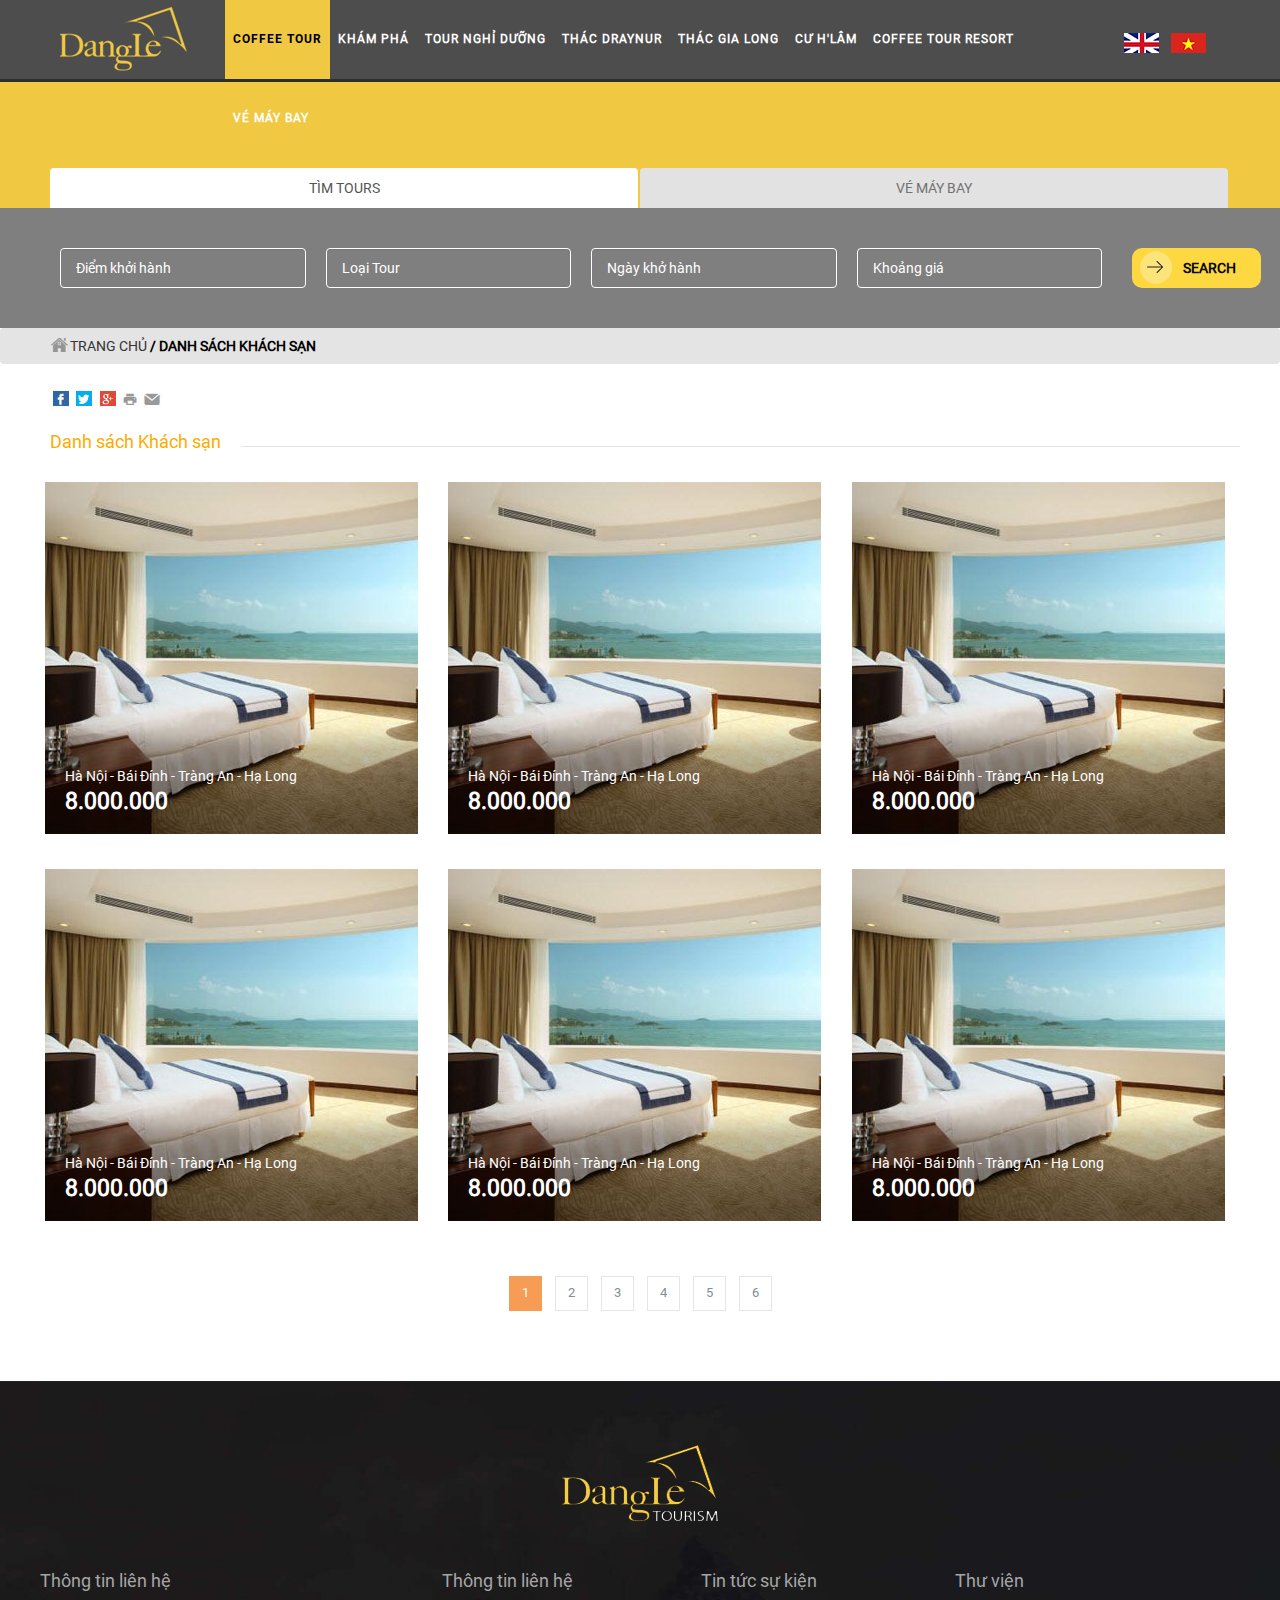
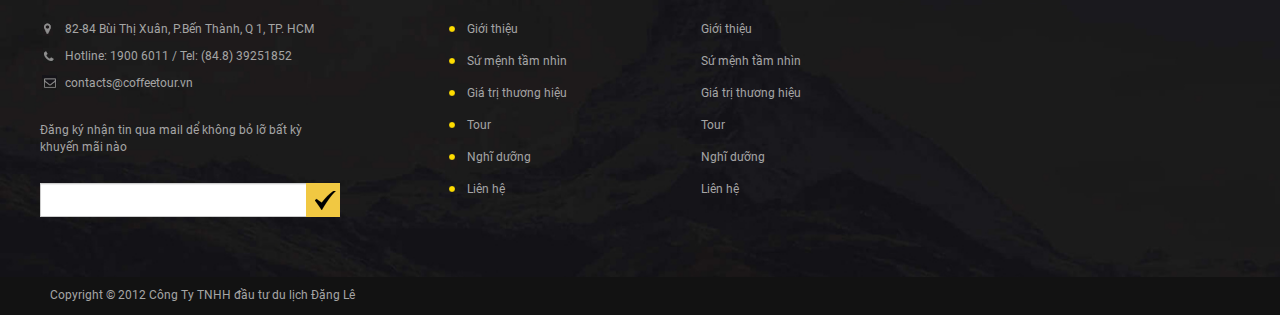
==== danhmuckhach.html @ 17fc54ce "html" ====
<!doctype html>
<html class="no-js">
<head>
  <!-- META TAGS -->
  <meta charset="utf-8">
<!--[if IE]>
<meta http-equiv="X-UA-Compatible" content="IE=edge,chrome=1">
<![endif]-->
<meta name="viewport" content="width=device-width, initial-scale=1, maximum-scale=1" />
<!-- PAGE TITLE -->
<title>Danh sách KHÁCH SẠN</title>

<!-- CSS -->
<link href="css/boostrap.css" rel="stylesheet" type="text/css" media="all" />
<link href="css/jquery-ui.css" rel="stylesheet" type="text/css" media="all" />
<link href="css/style.css" rel="stylesheet" type="text/css" media="all" />
<link href="css/responsive.css" rel="stylesheet" type="text/css" media="all" /> 

<!-- JS lib -->
<script src="js/jquery-1.12.4.js"></script>
<script src="js/jquery-ui.js"></script>
<script src="js/html5shiv.js"></script>
<script src="js/bootstrap.min.js"></script>
<script src="js/modernizr.min.js"></script>

<script src="js/custom.js"></script>
</head>
<body class="danhmuckhach">
  <div class="wrapper">

    <header id="header">
      <nav id='menu' class="container">
        <div class="logo col-sm-2"><a href="index.html"><img src="img/logo.png"> </a></div>
        <div id="open-menu" class="button"></div>
        <ul class="col-sm-9 list-menu">
          <li class='active'><a href='#'>Coffee Tour</a></li>
          <li><a href='#'>khám phá</a></li>
          <li><a href='#'>Tour Nghỉ dưỡng</a></li>
          <li><a href='#'>Thác DrayNur</a></li>
          <li><a href='#'>Thác Gia Long</a></li>
          <li><a href='#'>Cư H'Lâm</a></li>
          <li><a href='#'>Coffee tour resort</a></li>
          <li><a href='#'>Vé Máy bay</a></li>
        </ul>
        <div class="language col-sm-1">
          <a class="en" href='#'>en</a>
          <a class="vi" href='#'>vi</a>
        </div>
      </nav>
    </header>

    <div id="main" role="main">

      <div class="top-content">
        <div class="header">
          <div class="container">
            <ul class="nav nav-tabs">
              <li class="active"><a data-toggle="tab" href="#home">Tìm Tours</a></li>
              <li><a data-toggle="tab" href="#menu1">Vé máy bay</a></li>
            </ul>
          </div>
        </div>
        <div class="content">
          <div class="container">
            <div class="tab-content">
              <div id="home" class="tab-pane fade in active">
                <form action="" class="clearfix">
                  <div class="row1">
                    <div class="item">
                      <select class="form-control" id="diemkhoihanh">
                        <option>Điểm khởi hành</option>
                        <option value="1">1</option>
                      </select>
                    </div>
                    <div class="item">
                      <select class="form-control" id="loaitour">
                        <option>Loại Tour</option>
                        <option value="1">1</option>
                      </select>
                    </div>
                    <div class="item">
                      <select class="form-control" id="ngaykhoihanh">
                        <option>Ngày khở hành</option>
                        option
                        <option value="1">1</option>
                      </select>
                    </div>
                    <div class="item">
                      <select class="form-control" id="khoanggia">
                        <option>Khoảng giá</option>
                        <option value="1">1</option>
                      </select>
                    </div>
                  </div>
                  <div class="row2">
                    <button type="submit" class="btn btn-default btn-submit btn-yellow">SEARCH</button>
                  </div>
                  <div class="clear"></div>
                </form>
              </div>
              <div id="menu1" class="tab-pane fade">
                <form action="" class="clearfix">
                  <div class="row1">
                    <div class="item">
                      <select class="form-control" id="diemkhoihanh">
                        <option>Điểm khởi hành</option>
                        <option value="1">1</option>
                      </select>
                    </div>
                    <div class="item">
                      <select class="form-control" id="loaitour">
                        <option>Loại Tour</option>
                        <option value="1">1</option>
                      </select>
                    </div>
                    <div class="item">
                      <select class="form-control" id="ngaykhoihanh">
                        <option>Ngày khở hành</option>
                        option
                        <option value="1">1</option>
                      </select>
                    </div>
                    <div class="item">
                      <select class="form-control" id="khoanggia">
                        <option>Khoảng giá</option>
                        <option value="1">1</option>
                      </select>
                    </div>
                  </div>
                  <div class="row2">
                    <button type="submit" class="btn btn-default btn-submit btn-yellow">SEARCH</button>
                  </div>
                  <div class="clear"></div>
                </form>
              </div>
            </div>
          </div>
        </div>

      </div><!-- top-content -->    


      <div class="breadcrumb">
        <div class="container">
          <span class="home"><a href="#">Trang chủ</a></span>
          <span> / </span>
          <span>Danh sách KHÁCH SẠN</span>
        </div>
      </div><!-- breadcrumb -->

      <div class="main_content">
        <div class="container">
          <div class="social">
            <a href="#">fb</a>
            <a href="#">tw</a>
            <a href="#">g+</a>
            <a href="#">print</a>
            <a href="#">email</a>
          </div>
          <div class="header">
            <h1>Danh sách Khách sạn<span class="br"></span></h1>
          </div>
          <div class="content">
            <div class="row">
            <div class="item col-md-4 col-sm-6">
              <img src="img/h2.jpg" alt="">
              <div class="info-hotel">
                <div class="title">Hà Nội - Bái Đính - Tràng An - Hạ Long </div>
                  <div class="new-price"><strong>8.000.000</strong></div>
              </div>
            </div>
            <div class="item col-md-4 col-sm-6">
              <img src="img/h2.jpg" alt="">
              <div class="info-hotel">
                <div class="title">Hà Nội - Bái Đính - Tràng An - Hạ Long </div>
                  <div class="new-price"><strong>8.000.000</strong></div>
              </div>
            </div>
            <div class="item col-md-4 col-sm-6">
              <img src="img/h2.jpg" alt="">
              <div class="info-hotel">
                <div class="title">Hà Nội - Bái Đính - Tràng An - Hạ Long </div>
                  <div class="new-price"><strong>8.000.000</strong></div>
              </div>
            </div>
            <div class="item col-md-4 col-sm-6">
              <img src="img/h2.jpg" alt="">
              <div class="info-hotel">
                <div class="title">Hà Nội - Bái Đính - Tràng An - Hạ Long </div>
                  <div class="new-price"><strong>8.000.000</strong></div>
              </div>
            </div>
            <div class="item col-md-4 col-sm-6">
              <img src="img/h2.jpg" alt="">
              <div class="info-hotel">
                <div class="title">Hà Nội - Bái Đính - Tràng An - Hạ Long </div>
                  <div class="new-price"><strong>8.000.000</strong></div>
              </div>
            </div>
            <div class="item col-md-4 col-sm-6">
              <img src="img/h2.jpg" alt="">
              <div class="info-hotel">
                <div class="title">Hà Nội - Bái Đính - Tràng An - Hạ Long </div>
                  <div class="new-price"><strong>8.000.000</strong></div>
              </div>
            </div>
            </div>
          </div>

          <div class="footer pager">
            <span class="page-numbers current">1</span>
            <a href="#" title=""> <span class="page-numbers">2</span> </a>
            <a href="#" title=""> <span class="page-numbers">3</span> </a>
            <a href="#" title=""> <span class="page-numbers">4</span> </a>
            <a href="#" title=""> <span class="page-numbers">5</span> </a>
            <a href="#" title=""> <span class="page-numbers">6</span> </a>
          </div>

        </div>

      </div><!-- main_content -->

    </div><!-- main -->

    <footer>
      <div class="footer-content">
        <div class="container">
          <div class="row">
            <div class="col-xs-12 text-center logo-bottom">
              <a href="index.html"><img src="img/logo_bottom.png"> </a>
            </div>
            <div class="col-xs-12 col-sm-12 col-md-12 content-f">
              <div class="row">
                <div class="col-sm-6 col-md-4">
                  <div class="info">
                    <h4>Thông tin liên hệ</h4>
                    <div class="content">
                      <p class="address">82-84 Bùi Thị Xuân, P.Bến Thành, Q 1, TP. HCM</p>
                      <p class="hotline">Hotline: 1900 6011 / Tel: (84.8) 39251852</p>
                      <p class="email">contacts@coffeetour.vn</p>

                    </div>
                  </div>
                  <div class="subscribe">
                    <p>Đăng ký nhận tin qua mail dể không bỏ lỡ bất kỳ <br>khuyến mãi nào</p><br>
                    <form action="" method="get" accept-charset="utf-8">
                      <input id="contact-email" type="email" name="email" class="form-control">
                      <button type="submit" class="btn btn-primary"><span></span></button>
                    </form>
                  </div>
                </div>
                <div class="col-sm-6 col-md-5 menu-footer">
                  <div class="row">
                    <div class="col-xs-6">
                      <h4>Thông tin liên hệ</h4>
                      <ul class="menu-1">
                        <li><a href="#">Giới thiệu</a></li>
                        <li><a href="#">Sứ mệnh tầm nhìn</a></li>
                        <li><a href="#">Giá trị thương hiệu</a></li>
                        <li><a href="#">Tour</a></li>
                        <li><a href="#">Nghĩ dưỡng</a></li>
                        <li><a href="#">Liên hệ</a></li>
                      </ul>
                    </div>
                    <div class="col-xs-6">
                      <h4>Tin tức sự kiện</h4>
                      <ul class="menu-2">
                        <li><a href="#">Giới thiệu</a></li>
                        <li><a href="#">Sứ mệnh tầm nhìn</a></li>
                        <li><a href="#">Giá trị thương hiệu</a></li>
                        <li><a href="#">Tour</a></li>
                        <li><a href="#">Nghĩ dưỡng</a></li>
                        <li><a href="#">Liên hệ</a></li>
                      </ul>
                    </div>
                  </div>
                </div>
                <div class="col-sm-6 col-md-3 lib">
                  <h4>Thư viện</h4>
                </div>

              </div>
            </div>
          </div>
        </div>
      </div><!-- footer-content -->

      <div class="copyright">
        <div class="container">Copyright © 2012 Công Ty TNHH đầu tư du lịch Đặng Lê</div>
      </div>

    </footer>
    <a href="#" title="Scroll to Top" class="scrolltop">Scroll To Top</a>
  </div><!--wrapper-->

</body>
</html>
---- css/boostrap.css ----
/********************************************************************************************************************
BOOTSTRAP v3.0.1 ****************************************************************************************************
********************************************************************************************************************/

/*! normalize.css v2.1.3 | MIT License | git.io/normalize */

article,
aside,
details,
figcaption,
figure,
footer,
header,
hgroup,
main,
nav,
section,
summary {
	display: block;
}

audio,
canvas,
video {
	display: inline-block;
}

audio:not([controls]) {
	display: none;
	height: 0;
}

[hidden],
template {
	display: none;
}

html {
	font-family: sans-serif;
	-webkit-text-size-adjust: 100%;
			-ms-text-size-adjust: 100%;
}

body {
	margin: 0;
}

a {
	background: transparent;
}

a:focus {
	outline: thin dotted;
}

a:active,
a:hover {
	outline: 0;
}

h1 {
	margin: 0.67em 0;
	font-size: 2em;
}

abbr[title] {
	border-bottom: 1px dotted;
}

b,
strong {
	font-weight: bold;
}

dfn {
	font-style: italic;
}

hr {
	height: 0;
	-moz-box-sizing: content-box;
			 box-sizing: content-box;
}

mark {
	color: #000;
	background: #ff0;
}

code,
kbd,
pre,
samp {
	font-family: monospace, serif;
	font-size: 1em;
}

pre {
	white-space: pre-wrap;
}

q {
	quotes: "\201C" "\201D" "\2018" "\2019";
}

small {
	font-size: 80%;
}

sub,
sup {
	position: relative;
	font-size: 75%;
	line-height: 0;
	vertical-align: baseline;
}

sup {
	top: -0.5em;
}

sub {
	bottom: -0.25em;
}

img {
	border: 0;
}

svg:not(:root) {
	overflow: hidden;
}

figure {
	margin: 0;
}

fieldset {
	padding: 0.35em 0.625em 0.75em;
	margin: 0 2px;
	border: 1px solid #c0c0c0;
}

legend {
	padding: 0;
	border: 0;
}

button,
input,
select,
textarea {
	margin: 0;
	font-family: inherit;
	font-size: 100%;
}

button,
input {
	line-height: normal;
}

button,
select {
	text-transform: none;
}

button,
html input[type="button"],
input[type="reset"],
input[type="submit"] {
	cursor: pointer;
	-webkit-appearance: button;
}

button[disabled],
html input[disabled] {
	cursor: default;
}

input[type="checkbox"],
input[type="radio"] {
	padding: 0;
	box-sizing: border-box;
}

input[type="search"] {
	-webkit-box-sizing: content-box;
		 -moz-box-sizing: content-box;
					box-sizing: content-box;
	-webkit-appearance: textfield;
}

input[type="search"]::-webkit-search-cancel-button,
input[type="search"]::-webkit-search-decoration {
	-webkit-appearance: none;
}

button::-moz-focus-inner,
input::-moz-focus-inner {
	padding: 0;
	border: 0;
}

textarea {
	overflow: auto;
	vertical-align: top;
}

table {
	border-collapse: collapse;
	border-spacing: 0;
}

@media print {
	* {
		color: #000 !important;
		text-shadow: none !important;
		background: transparent !important;
		box-shadow: none !important;
	}
	a,
	a:visited {
		text-decoration: underline;
	}
	a[href]:after {
		content: " (" attr(href) ")";
	}
	abbr[title]:after {
		content: " (" attr(title) ")";
	}
	a[href^="javascript:"]:after,
	a[href^="#"]:after {
		content: "";
	}
	pre,
	blockquote {
		border: 1px solid #999;
		page-break-inside: avoid;
	}
	thead {
		display: table-header-group;
	}
	tr,
	img {
		page-break-inside: avoid;
	}
	img {
		max-width: 100% !important;
	}
	@page  {
		margin: 2cm .5cm;
	}
	p,
	h2,
	h3 {
		orphans: 3;
		widows: 3;
	}
	h2,
	h3 {
		page-break-after: avoid;
	}
	select {
		background: #fff !important;
	}
	.navbar {
		display: none;
	}
	.table td,
	.table th {
		background-color: #fff !important;
	}
	.btn > .caret,
	.dropup > .btn > .caret {
		border-top-color: #000 !important;
	}
	.label {
		border: 1px solid #000;
	}
	.table {
		border-collapse: collapse !important;
	}
	.table-bordered th,
	.table-bordered td {
		border: 1px solid #ddd !important;
	}
}

*,
*:before,
*:after {
	-webkit-box-sizing: border-box;
		 -moz-box-sizing: border-box;
					box-sizing: border-box;
}

html {
	font-size: 62.5%;
	-webkit-tap-highlight-color: rgba(0, 0, 0, 0);
}

body {
	font-family: "Helvetica Neue", Helvetica, Arial, sans-serif;
	font-size: 14px;
	line-height: 1.428571429;
	color: #333333;
	background-color: #ffffff;
}

input,
button,
select,
textarea {
	font-family: inherit;
	font-size: inherit;
	line-height: inherit;
}

.img-responsive {
	display: block;
	height: auto;
	max-width: 100%;
}

.img-rounded {
	border-radius: 6px;
}

.img-thumbnail {
	display: inline-block;
	height: auto;
	max-width: 100%;
	padding: 4px;
	line-height: 1.428571429;
	background-color: #ffffff;
	border: 1px solid #dddddd;
	border-radius: 4px;
	-webkit-transition: all 0.2s ease-in-out;
					transition: all 0.2s ease-in-out;
}

.img-circle {
	border-radius: 50%;
}

hr {
	margin-top: 20px;
	margin-bottom: 20px;
	border: 0;
	border-top: 1px solid #eeeeee;
}

.sr-only {
	position: absolute;
	width: 1px;
	height: 1px;
	padding: 0;
	margin: -1px;
	overflow: hidden;
	clip: rect(0, 0, 0, 0);
	border: 0;
}

p {
	margin: 0 0 10px;
}

.lead {
	margin-bottom: 20px;
	font-size: 16px;
	font-weight: 200;
	line-height: 1.4;
}




/********************************************************************************************************
                           768px <
********************************************************************************************************/
@media (min-width: 768px) {
	.lead {
		font-size: 21px;
	}
}




small,
.small {
	font-size: 85%;
}

cite {
	font-style: normal;
}

.text-muted {
	color: #999999;
}

.text-primary {
	color: #428bca;
}

.text-primary:hover {
	color: #3071a9;
}

.text-warning {
	color: #c09853;
}

.text-warning:hover {
	color: #a47e3c;
}

.text-danger {
	color: #b94a48;
}

.text-danger:hover {
	color: #953b39;
}

.text-success {
	color: #468847;
}

.text-success:hover {
	color: #356635;
}

.text-info {
	color: #3a87ad;
}

.text-info:hover {
	color: #2d6987;
}

.text-left {
	text-align: left;
}

.text-right {
	text-align: right;
}

.text-center {
	text-align: center;
}

h1,
h2,
h3,
h4,
h5,
h6,
.h1,
.h2,
.h3,
.h4,
.h5,
.h6 {
	font-family: "Helvetica Neue", Helvetica, Arial, sans-serif;
	font-weight: 500;
	line-height: 1.1;
	color: inherit;
}

h1 small,
h2 small,
h3 small,
h4 small,
h5 small,
h6 small,
.h1 small,
.h2 small,
.h3 small,
.h4 small,
.h5 small,
.h6 small,
h1 .small,
h2 .small,
h3 .small,
h4 .small,
h5 .small,
h6 .small,
.h1 .small,
.h2 .small,
.h3 .small,
.h4 .small,
.h5 .small,
.h6 .small {
	font-weight: normal;
	line-height: 1;
	color: #999999;
}

h1,
h2,
h3 {
	margin-top: 20px;
	margin-bottom: 10px;
}

h1 small,
h2 small,
h3 small,
h1 .small,
h2 .small,
h3 .small {
	font-size: 65%;
}

h4,
h5,
h6 {
	margin-top: 10px;
	margin-bottom: 10px;
}

h4 small,
h5 small,
h6 small,
h4 .small,
h5 .small,
h6 .small {
	font-size: 75%;
}

h1,
.h1 {
	font-size: 36px;
}

h2,
.h2 {
	font-size: 30px;
}

h3,
.h3 {
	font-size: 24px;
}

h4,
.h4 {
	font-size: 18px;
}

h5,
.h5 {
	font-size: 14px;
}

h6,
.h6 {
	font-size: 12px;
}

.page-header {
	padding-bottom: 9px;
	margin: 40px 0 20px;
	border-bottom: 1px solid #eeeeee;
}

ul,
ol {
	margin-top: 0;
	margin-bottom: 10px;
}

ul ul,
ol ul,
ul ol,
ol ol {
	margin-bottom: 0;
}

.list-unstyled {
	padding-left: 0;
	list-style: none;
}

.list-inline {
	padding-left: 0;
	list-style: none;
}

.list-inline > li {
	display: inline-block;
	padding-right: 5px;
	padding-left: 5px;
}

.list-inline > li:first-child {
	padding-left: 0;
}

dl {
	margin-bottom: 20px;
}

dt,
dd {
	line-height: 1.428571429;
}

dt {
	font-weight: bold;
}

dd {
	margin-left: 0;
}




/********************************************************************************************************
                           768px <
********************************************************************************************************/
@media (min-width: 768px) {
	.dl-horizontal dt {
		float: left;
		width: 160px;
		overflow: hidden;
		clear: left;
		text-align: right;
		text-overflow: ellipsis;
		white-space: nowrap;
	}
	.dl-horizontal dd {
		margin-left: 180px;
	}
	.dl-horizontal dd:before,
	.dl-horizontal dd:after {
		display: table;
		content: " ";
	}
	.dl-horizontal dd:after {
		clear: both;
	}
	.dl-horizontal dd:before,
	.dl-horizontal dd:after {
		display: table;
		content: " ";
	}
	.dl-horizontal dd:after {
		clear: both;
	}
}




abbr[title],
abbr[data-original-title] {
	cursor: help;
	border-bottom: 1px dotted #999999;
}

abbr.initialism {
	font-size: 90%;
	text-transform: uppercase;
}

blockquote {
	padding: 10px 20px;
	margin: 0 0 20px;
	border-left: 5px solid #eeeeee;
}

blockquote p {
	font-size: 17.5px;
	font-weight: 300;
	line-height: 1.25;
}

blockquote p:last-child {
	margin-bottom: 0;
}

blockquote small {
	display: block;
	line-height: 1.428571429;
	color: #999999;
}

blockquote small:before {
	content: '\2014 \00A0';
}

blockquote.pull-right {
	padding-right: 15px;
	padding-left: 0;
	border-right: 5px solid #eeeeee;
	border-left: 0;
}

blockquote.pull-right p,
blockquote.pull-right small,
blockquote.pull-right .small {
	text-align: right;
}

blockquote.pull-right small:before,
blockquote.pull-right .small:before {
	content: '';
}

blockquote.pull-right small:after,
blockquote.pull-right .small:after {
	content: '\00A0 \2014';
}

blockquote:before,
blockquote:after {
	content: "";
}

address {
	margin-bottom: 20px;
	font-style: normal;
	line-height: 1.428571429;
}

code,
kbd,
pre,
samp {
	font-family: Monaco, Menlo, Consolas, "Courier New", monospace;
}

code {
	padding: 2px 4px;
	font-size: 90%;
	color: #c7254e;
	white-space: nowrap;
	background-color: #f9f2f4;
	border-radius: 4px;
}

pre {
	display: block;
	padding: 9.5px;
	margin: 0 0 10px;
	font-size: 13px;
	line-height: 1.428571429;
	color: #333333;
	word-break: break-all;
	word-wrap: break-word;
	background-color: #f5f5f5;
	border: 1px solid #cccccc;
	border-radius: 4px;
}

pre code {
	padding: 0;
	font-size: inherit;
	color: inherit;
	white-space: pre-wrap;
	background-color: transparent;
	border-radius: 0;
}

.pre-scrollable {
	max-height: 340px;
	overflow-y: scroll;
}

.container {
	padding-right: 10px;
	padding-left: 10px;
	margin-right: auto;
	margin-left: auto;
}

.container:before,
.container:after {
	display: table;
	content: " ";
}

.container:after {
	clear: both;
}

.container:before,
.container:after {
	display: table;
	content: " ";
}

.container:after {
	clear: both;
}

.row {
	margin-right: -15px;
	margin-left: -15px;
}

.row:before,
.row:after {
	display: table;
	content: " ";
}

.row:after {
	clear: both;
}

.row:before,
.row:after {
	display: table;
	content: " ";
}

.row:after {
	clear: both;
}

.col-xs-1,
.col-sm-1,
.col-md-1,
.col-lg-1,
.col-xs-2,
.col-sm-2,
.col-md-2,
.col-lg-2,
.col-xs-3,
.col-sm-3,
.col-md-3,
.col-lg-3,
.col-xs-4,
.col-sm-4,
.col-md-4,
.col-lg-4,
.col-xs-5,
.col-sm-5,
.col-md-5,
.col-lg-5,
.col-xs-6,
.col-sm-6,
.col-md-6,
.col-lg-6,
.col-xs-7,
.col-sm-7,
.col-md-7,
.col-lg-7,
.col-xs-8,
.col-sm-8,
.col-md-8,
.col-lg-8,
.col-xs-9,
.col-sm-9,
.col-md-9,
.col-lg-9,
.col-xs-10,
.col-sm-10,
.col-md-10,
.col-lg-10,
.col-xs-11,
.col-sm-11,
.col-md-11,
.col-lg-11,
.col-xs-12,
.col-sm-12,
.col-md-12,
.col-lg-12 {
	position: relative;
	min-height: 1px;
	padding-right: 10px;
	padding-left: 10px;
}

.col-xs-1,
.col-xs-2,
.col-xs-3,
.col-xs-4,
.col-xs-5,
.col-xs-6,
.col-xs-7,
.col-xs-8,
.col-xs-9,
.col-xs-10,
.col-xs-11 {
	float: left;
}

.col-xs-12 {
	width: 100%;
}

.col-xs-11 {
	width: 91.66666666666666%;
}

.col-xs-10 {
	width: 83.33333333333334%;
}

.col-xs-9 {
	width: 75%;
}

.col-xs-8 {
	width: 66.66666666666666%;
}

.col-xs-7 {
	width: 58.333333333333336%;
}

.col-xs-6 {
	width: 50%;
}

.col-xs-5 {
	width: 41.66666666666667%;
}

.col-xs-4 {
	width: 33.33333333333333%;
}

.col-xs-3 {
	width: 25%;
}

.col-xs-2 {
	width: 16.666666666666664%;
}

.col-xs-1 {
	width: 8.333333333333332%;
}

.col-xs-pull-12 {
	right: 100%;
}

.col-xs-pull-11 {
	right: 91.66666666666666%;
}

.col-xs-pull-10 {
	right: 83.33333333333334%;
}

.col-xs-pull-9 {
	right: 75%;
}

.col-xs-pull-8 {
	right: 66.66666666666666%;
}

.col-xs-pull-7 {
	right: 58.333333333333336%;
}

.col-xs-pull-6 {
	right: 50%;
}

.col-xs-pull-5 {
	right: 41.66666666666667%;
}

.col-xs-pull-4 {
	right: 33.33333333333333%;
}

.col-xs-pull-3 {
	right: 25%;
}

.col-xs-pull-2 {
	right: 16.666666666666664%;
}

.col-xs-pull-1 {
	right: 8.333333333333332%;
}

.col-xs-push-12 {
	left: 100%;
}

.col-xs-push-11 {
	left: 91.66666666666666%;
}

.col-xs-push-10 {
	left: 83.33333333333334%;
}

.col-xs-push-9 {
	left: 75%;
}

.col-xs-push-8 {
	left: 66.66666666666666%;
}

.col-xs-push-7 {
	left: 58.333333333333336%;
}

.col-xs-push-6 {
	left: 50%;
}

.col-xs-push-5 {
	left: 41.66666666666667%;
}

.col-xs-push-4 {
	left: 33.33333333333333%;
}

.col-xs-push-3 {
	left: 25%;
}

.col-xs-push-2 {
	left: 16.666666666666664%;
}

.col-xs-push-1 {
	left: 8.333333333333332%;
}

.col-xs-offset-12 {
	margin-left: 100%;
}

.col-xs-offset-11 {
	margin-left: 91.66666666666666%;
}

.col-xs-offset-10 {
	margin-left: 83.33333333333334%;
}

.col-xs-offset-9 {
	margin-left: 75%;
}

.col-xs-offset-8 {
	margin-left: 66.66666666666666%;
}

.col-xs-offset-7 {
	margin-left: 58.333333333333336%;
}

.col-xs-offset-6 {
	margin-left: 50%;
}

.col-xs-offset-5 {
	margin-left: 41.66666666666667%;
}

.col-xs-offset-4 {
	margin-left: 33.33333333333333%;
}

.col-xs-offset-3 {
	margin-left: 25%;
}

.col-xs-offset-2 {
	margin-left: 16.666666666666664%;
}

.col-xs-offset-1 {
	margin-left: 8.333333333333332%;
}




/********************************************************************************************************
                           768px <
********************************************************************************************************/
@media (min-width: 768px) {
	.container {
		width: 750px;
	}
	.col-sm-1,
	.col-sm-2,
	.col-sm-3,
	.col-sm-4,
	.col-sm-5,
	.col-sm-6,
	.col-sm-7,
	.col-sm-8,
	.col-sm-9,
	.col-sm-10,
	.col-sm-11 {
		float: left;
	}
	.col-sm-12 {
		width: 100%;
	}
	.col-sm-11 {
		width: 91.66666666666666%;
	}
	.col-sm-10 {
		width: 83.33333333333334%;
	}
	.col-sm-9 {
		width: 75%;
	}
	.col-sm-8 {
		width: 66.66666666666666%;
	}
	.col-sm-7 {
		width: 58.333333333333336%;
	}
	.col-sm-6 {
		width: 50%;
	}
	.col-sm-5 {
		width: 41.66666666666667%;
	}
	.col-sm-4 {
		width: 33.33333333333333%;
	}
	.col-sm-3 {
		width: 25%;
	}
	.col-sm-2 {
		width: 16.666666666666664%;
	}
	.col-sm-1 {
		width: 8.333333333333332%;
	}
	.col-sm-pull-12 {
		right: 100%;
	}
	.col-sm-pull-11 {
		right: 91.66666666666666%;
	}
	.col-sm-pull-10 {
		right: 83.33333333333334%;
	}
	.col-sm-pull-9 {
		right: 75%;
	}
	.col-sm-pull-8 {
		right: 66.66666666666666%;
	}
	.col-sm-pull-7 {
		right: 58.333333333333336%;
	}
	.col-sm-pull-6 {
		right: 50%;
	}
	.col-sm-pull-5 {
		right: 41.66666666666667%;
	}
	.col-sm-pull-4 {
		right: 33.33333333333333%;
	}
	.col-sm-pull-3 {
		right: 25%;
	}
	.col-sm-pull-2 {
		right: 16.666666666666664%;
	}
	.col-sm-pull-1 {
		right: 8.333333333333332%;
	}
	.col-sm-push-12 {
		left: 100%;
	}
	.col-sm-push-11 {
		left: 91.66666666666666%;
	}
	.col-sm-push-10 {
		left: 83.33333333333334%;
	}
	.col-sm-push-9 {
		left: 75%;
	}
	.col-sm-push-8 {
		left: 66.66666666666666%;
	}
	.col-sm-push-7 {
		left: 58.333333333333336%;
	}
	.col-sm-push-6 {
		left: 50%;
	}
	.col-sm-push-5 {
		left: 41.66666666666667%;
	}
	.col-sm-push-4 {
		left: 33.33333333333333%;
	}
	.col-sm-push-3 {
		left: 25%;
	}
	.col-sm-push-2 {
		left: 16.666666666666664%;
	}
	.col-sm-push-1 {
		left: 8.333333333333332%;
	}
	.col-sm-offset-12 {
		margin-left: 100%;
	}
	.col-sm-offset-11 {
		margin-left: 91.66666666666666%;
	}
	.col-sm-offset-10 {
		margin-left: 83.33333333333334%;
	}
	.col-sm-offset-9 {
		margin-left: 75%;
	}
	.col-sm-offset-8 {
		margin-left: 66.66666666666666%;
	}
	.col-sm-offset-7 {
		margin-left: 58.333333333333336%;
	}
	.col-sm-offset-6 {
		margin-left: 50%;
	}
	.col-sm-offset-5 {
		margin-left: 41.66666666666667%;
	}
	.col-sm-offset-4 {
		margin-left: 33.33333333333333%;
	}
	.col-sm-offset-3 {
		margin-left: 25%;
	}
	.col-sm-offset-2 {
		margin-left: 16.666666666666664%;
	}
	.col-sm-offset-1 {
		margin-left: 8.333333333333332%;
	}
}




/********************************************************************************************************
                           992px <
********************************************************************************************************/
@media (min-width: 992px) {
	.container {
		width: 970px;
	}
	.col-md-1,
	.col-md-2,
	.col-md-3,
	.col-md-4,
	.col-md-5,
	.col-md-6,
	.col-md-7,
	.col-md-8,
	.col-md-9,
	.col-md-10,
	.col-md-11 {
		float: left;
	}
	.col-md-12 {
		width: 100%;
	}
	.col-md-11 {
		width: 91.66666666666666%;
	}
	.col-md-10 {
		width: 83.33333333333334%;
	}
	.col-md-9 {
		width: 75%;
	}
	.col-md-8 {
		width: 66.66666666666666%;
	}
	.col-md-7 {
		width: 58.333333333333336%;
	}
	.col-md-6 {
		width: 50%;
	}
	.col-md-5 {
		width: 41.66666666666667%;
	}
	.col-md-4 {
		width: 33.33333333333333%;
	}
	.col-md-3 {
		width: 25%;
	}
	.col-md-2 {
		width: 16.666666666666664%;
	}
	.col-md-1 {
		width: 8.333333333333332%;
	}
	.col-md-pull-12 {
		right: 100%;
	}
	.col-md-pull-11 {
		right: 91.66666666666666%;
	}
	.col-md-pull-10 {
		right: 83.33333333333334%;
	}
	.col-md-pull-9 {
		right: 75%;
	}
	.col-md-pull-8 {
		right: 66.66666666666666%;
	}
	.col-md-pull-7 {
		right: 58.333333333333336%;
	}
	.col-md-pull-6 {
		right: 50%;
	}
	.col-md-pull-5 {
		right: 41.66666666666667%;
	}
	.col-md-pull-4 {
		right: 33.33333333333333%;
	}
	.col-md-pull-3 {
		right: 25%;
	}
	.col-md-pull-2 {
		right: 16.666666666666664%;
	}
	.col-md-pull-1 {
		right: 8.333333333333332%;
	}
	.col-md-push-12 {
		left: 100%;
	}
	.col-md-push-11 {
		left: 91.66666666666666%;
	}
	.col-md-push-10 {
		left: 83.33333333333334%;
	}
	.col-md-push-9 {
		left: 75%;
	}
	.col-md-push-8 {
		left: 66.66666666666666%;
	}
	.col-md-push-7 {
		left: 58.333333333333336%;
	}
	.col-md-push-6 {
		left: 50%;
	}
	.col-md-push-5 {
		left: 41.66666666666667%;
	}
	.col-md-push-4 {
		left: 33.33333333333333%;
	}
	.col-md-push-3 {
		left: 25%;
	}
	.col-md-push-2 {
		left: 16.666666666666664%;
	}
	.col-md-push-1 {
		left: 8.333333333333332%;
	}
	.col-md-offset-12 {
		margin-left: 100%;
	}
	.col-md-offset-11 {
		margin-left: 91.66666666666666%;
	}
	.col-md-offset-10 {
		margin-left: 83.33333333333334%;
	}
	.col-md-offset-9 {
		margin-left: 75%;
	}
	.col-md-offset-8 {
		margin-left: 66.66666666666666%;
	}
	.col-md-offset-7 {
		margin-left: 58.333333333333336%;
	}
	.col-md-offset-6 {
		margin-left: 50%;
	}
	.col-md-offset-5 {
		margin-left: 41.66666666666667%;
	}
	.col-md-offset-4 {
		margin-left: 33.33333333333333%;
	}
	.col-md-offset-3 {
		margin-left: 25%;
	}
	.col-md-offset-2 {
		margin-left: 16.666666666666664%;
	}
	.col-md-offset-1 {
		margin-left: 8.333333333333332%;
	}
}




/********************************************************************************************************
                           1200px <
********************************************************************************************************/
@media (min-width: 1200px) {
	.container {
		width: 1200px;
	}
	.col-lg-1,
	.col-lg-2,
	.col-lg-3,
	.col-lg-4,
	.col-lg-5,
	.col-lg-6,
	.col-lg-7,
	.col-lg-8,
	.col-lg-9,
	.col-lg-10,
	.col-lg-11 {
		float: left;
	}
	.col-lg-12 {
		width: 100%;
	}
	.col-lg-11 {
		width: 91.66666666666666%;
	}
	.col-lg-10 {
		width: 83.33333333333334%;
	}
	.col-lg-9 {
		width: 75%;
	}
	.col-lg-8 {
		width: 66.66666666666666%;
	}
	.col-lg-7 {
		width: 58.333333333333336%;
	}
	.col-lg-6 {
		width: 50%;
	}
	.col-lg-5 {
		width: 41.66666666666667%;
	}
	.col-lg-4 {
		width: 33.33333333333333%;
	}
	.col-lg-3 {
		width: 25%;
	}
	.col-lg-2 {
		width: 16.666666666666664%;
	}
	.col-lg-1 {
		width: 8.333333333333332%;
	}
	.col-lg-pull-12 {
		right: 100%;
	}
	.col-lg-pull-11 {
		right: 91.66666666666666%;
	}
	.col-lg-pull-10 {
		right: 83.33333333333334%;
	}
	.col-lg-pull-9 {
		right: 75%;
	}
	.col-lg-pull-8 {
		right: 66.66666666666666%;
	}
	.col-lg-pull-7 {
		right: 58.333333333333336%;
	}
	.col-lg-pull-6 {
		right: 50%;
	}
	.col-lg-pull-5 {
		right: 41.66666666666667%;
	}
	.col-lg-pull-4 {
		right: 33.33333333333333%;
	}
	.col-lg-pull-3 {
		right: 25%;
	}
	.col-lg-pull-2 {
		right: 16.666666666666664%;
	}
	.col-lg-pull-1 {
		right: 8.333333333333332%;
	}
	.col-lg-push-12 {
		left: 100%;
	}
	.col-lg-push-11 {
		left: 91.66666666666666%;
	}
	.col-lg-push-10 {
		left: 83.33333333333334%;
	}
	.col-lg-push-9 {
		left: 75%;
	}
	.col-lg-push-8 {
		left: 66.66666666666666%;
	}
	.col-lg-push-7 {
		left: 58.333333333333336%;
	}
	.col-lg-push-6 {
		left: 50%;
	}
	.col-lg-push-5 {
		left: 41.66666666666667%;
	}
	.col-lg-push-4 {
		left: 33.33333333333333%;
	}
	.col-lg-push-3 {
		left: 25%;
	}
	.col-lg-push-2 {
		left: 16.666666666666664%;
	}
	.col-lg-push-1 {
		left: 8.333333333333332%;
	}
	.col-lg-offset-12 {
		margin-left: 100%;
	}
	.col-lg-offset-11 {
		margin-left: 91.66666666666666%;
	}
	.col-lg-offset-10 {
		margin-left: 83.33333333333334%;
	}
	.col-lg-offset-9 {
		margin-left: 75%;
	}
	.col-lg-offset-8 {
		margin-left: 66.66666666666666%;
	}
	.col-lg-offset-7 {
		margin-left: 58.333333333333336%;
	}
	.col-lg-offset-6 {
		margin-left: 50%;
	}
	.col-lg-offset-5 {
		margin-left: 41.66666666666667%;
	}
	.col-lg-offset-4 {
		margin-left: 33.33333333333333%;
	}
	.col-lg-offset-3 {
		margin-left: 25%;
	}
	.col-lg-offset-2 {
		margin-left: 16.666666666666664%;
	}
	.col-lg-offset-1 {
		margin-left: 8.333333333333332%;
	}
}




table {
	max-width: 100%;
	background-color: transparent;
}

th {
	text-align: left;
}

.table {
	width: 100%;
	margin-bottom: 20px;
}

.table > thead > tr > th,
.table > tbody > tr > th,
.table > tfoot > tr > th,
.table > thead > tr > td,
.table > tbody > tr > td,
.table > tfoot > tr > td {
	padding: 8px;
	line-height: 1.428571429;
	vertical-align: top;
	border-top: 1px solid #dddddd;
}

.table > thead > tr > th {
	vertical-align: bottom;
	border-bottom: 2px solid #dddddd;
}

.table > caption + thead > tr:first-child > th,
.table > colgroup + thead > tr:first-child > th,
.table > thead:first-child > tr:first-child > th,
.table > caption + thead > tr:first-child > td,
.table > colgroup + thead > tr:first-child > td,
.table > thead:first-child > tr:first-child > td {
	border-top: 0;
}

.table > tbody + tbody {
	border-top: 2px solid #dddddd;
}

.table .table {
	background-color: #ffffff;
}

.table-condensed > thead > tr > th,
.table-condensed > tbody > tr > th,
.table-condensed > tfoot > tr > th,
.table-condensed > thead > tr > td,
.table-condensed > tbody > tr > td,
.table-condensed > tfoot > tr > td {
	padding: 5px;
}

.table-bordered {
	border: 1px solid #dddddd;
}

.table-bordered > thead > tr > th,
.table-bordered > tbody > tr > th,
.table-bordered > tfoot > tr > th,
.table-bordered > thead > tr > td,
.table-bordered > tbody > tr > td,
.table-bordered > tfoot > tr > td {
	border: 1px solid #dddddd;
}

.table-bordered > thead > tr > th,
.table-bordered > thead > tr > td {
	border-bottom-width: 2px;
}

.table-striped > tbody > tr:nth-child(odd) > td,
.table-striped > tbody > tr:nth-child(odd) > th {
	background-color: #f9f9f9;
}

.table-hover > tbody > tr:hover > td,
.table-hover > tbody > tr:hover > th {
	background-color: #f5f5f5;
}

table col[class*="col-"] {
	display: table-column;
	float: none;
}

table td[class*="col-"],
table th[class*="col-"] {
	display: table-cell;
	float: none;
}

.table > thead > tr > td.active,
.table > tbody > tr > td.active,
.table > tfoot > tr > td.active,
.table > thead > tr > th.active,
.table > tbody > tr > th.active,
.table > tfoot > tr > th.active,
.table > thead > tr.active > td,
.table > tbody > tr.active > td,
.table > tfoot > tr.active > td,
.table > thead > tr.active > th,
.table > tbody > tr.active > th,
.table > tfoot > tr.active > th {
	background-color: #f5f5f5;
}

.table > thead > tr > td.success,
.table > tbody > tr > td.success,
.table > tfoot > tr > td.success,
.table > thead > tr > th.success,
.table > tbody > tr > th.success,
.table > tfoot > tr > th.success,
.table > thead > tr.success > td,
.table > tbody > tr.success > td,
.table > tfoot > tr.success > td,
.table > thead > tr.success > th,
.table > tbody > tr.success > th,
.table > tfoot > tr.success > th {
	background-color: #dff0d8;
}

.table-hover > tbody > tr > td.success:hover,
.table-hover > tbody > tr > th.success:hover,
.table-hover > tbody > tr.success:hover > td,
.table-hover > tbody > tr.success:hover > th {
	background-color: #d0e9c6;
}

.table > thead > tr > td.danger,
.table > tbody > tr > td.danger,
.table > tfoot > tr > td.danger,
.table > thead > tr > th.danger,
.table > tbody > tr > th.danger,
.table > tfoot > tr > th.danger,
.table > thead > tr.danger > td,
.table > tbody > tr.danger > td,
.table > tfoot > tr.danger > td,
.table > thead > tr.danger > th,
.table > tbody > tr.danger > th,
.table > tfoot > tr.danger > th {
	background-color: #f2dede;
}

.table-hover > tbody > tr > td.danger:hover,
.table-hover > tbody > tr > th.danger:hover,
.table-hover > tbody > tr.danger:hover > td,
.table-hover > tbody > tr.danger:hover > th {
	background-color: #ebcccc;
}

.table > thead > tr > td.warning,
.table > tbody > tr > td.warning,
.table > tfoot > tr > td.warning,
.table > thead > tr > th.warning,
.table > tbody > tr > th.warning,
.table > tfoot > tr > th.warning,
.table > thead > tr.warning > td,
.table > tbody > tr.warning > td,
.table > tfoot > tr.warning > td,
.table > thead > tr.warning > th,
.table > tbody > tr.warning > th,
.table > tfoot > tr.warning > th {
	background-color: #fcf8e3;
}

.table-hover > tbody > tr > td.warning:hover,
.table-hover > tbody > tr > th.warning:hover,
.table-hover > tbody > tr.warning:hover > td,
.table-hover > tbody > tr.warning:hover > th {
	background-color: #faf2cc;
}




/********************************************************************************************************
                           < 767px
********************************************************************************************************/
@media (max-width: 767px) {
	.table-responsive {
		width: 100%;
		margin-bottom: 15px;
		overflow-x: scroll;
		overflow-y: hidden;
		border: 1px solid #dddddd;
		-ms-overflow-style: -ms-autohiding-scrollbar;
		-webkit-overflow-scrolling: touch;
	}
	.table-responsive > .table {
		margin-bottom: 0;
	}
	.table-responsive > .table > thead > tr > th,
	.table-responsive > .table > tbody > tr > th,
	.table-responsive > .table > tfoot > tr > th,
	.table-responsive > .table > thead > tr > td,
	.table-responsive > .table > tbody > tr > td,
	.table-responsive > .table > tfoot > tr > td {
		white-space: nowrap;
	}
	.table-responsive > .table-bordered {
		border: 0;
	}
	.table-responsive > .table-bordered > thead > tr > th:first-child,
	.table-responsive > .table-bordered > tbody > tr > th:first-child,
	.table-responsive > .table-bordered > tfoot > tr > th:first-child,
	.table-responsive > .table-bordered > thead > tr > td:first-child,
	.table-responsive > .table-bordered > tbody > tr > td:first-child,
	.table-responsive > .table-bordered > tfoot > tr > td:first-child {
		border-left: 0;
	}
	.table-responsive > .table-bordered > thead > tr > th:last-child,
	.table-responsive > .table-bordered > tbody > tr > th:last-child,
	.table-responsive > .table-bordered > tfoot > tr > th:last-child,
	.table-responsive > .table-bordered > thead > tr > td:last-child,
	.table-responsive > .table-bordered > tbody > tr > td:last-child,
	.table-responsive > .table-bordered > tfoot > tr > td:last-child {
		border-right: 0;
	}
	.table-responsive > .table-bordered > tbody > tr:last-child > th,
	.table-responsive > .table-bordered > tfoot > tr:last-child > th,
	.table-responsive > .table-bordered > tbody > tr:last-child > td,
	.table-responsive > .table-bordered > tfoot > tr:last-child > td {
		border-bottom: 0;
	}
}




fieldset {
	padding: 0;
	margin: 0;
	border: 0;
}

legend {
	display: block;
	width: 100%;
	padding: 0;
	margin-bottom: 20px;
	font-size: 21px;
	line-height: inherit;
	color: #333333;
	border: 0;
	border-bottom: 1px solid #e5e5e5;
}

label {
	display: inline-block;
	margin-bottom: 5px;
	font-weight: bold;
}

input[type="search"] {
	-webkit-box-sizing: border-box;
		 -moz-box-sizing: border-box;
					box-sizing: border-box;
}

input[type="radio"],
input[type="checkbox"] {
	margin: 4px 0 0;
	margin-top: 1px \9;
	/* IE8-9 */

	line-height: normal;
}

input[type="file"] {
	display: block;
}

select[multiple],
select[size] {
	height: auto;
}

select optgroup {
	font-family: inherit;
	font-size: inherit;
	font-style: inherit;
}

input[type="file"]:focus,
input[type="radio"]:focus,
input[type="checkbox"]:focus {
	outline: thin dotted #333;
	outline: 5px auto -webkit-focus-ring-color;
	outline-offset: -2px;
}

input[type="number"]::-webkit-outer-spin-button,
input[type="number"]::-webkit-inner-spin-button {
	height: auto;
}

output {
	display: block;
	padding-top: 7px;
	font-size: 14px;
	line-height: 1.428571429;
	color: #555555;
	vertical-align: middle;
}

.form-control:-moz-placeholder {
	color: #999999;
}

.form-control::-moz-placeholder {
	color: #999999;
}

.form-control:-ms-input-placeholder {
	color: #999999;
}

.form-control::-webkit-input-placeholder {
	color: #999999;
}

.form-control {
	display: block;
	width: 100%;
	height: 34px;
	padding: 6px 12px;
	font-size: 14px;
	line-height: 1.428571429;
	color: #555555;
/*  vertical-align: middle;*/
	background-color: #ffffff;
	background-image: none;
	border: 1px solid #cccccc;
	border-radius: 4px;
	-webkit-box-shadow: inset 0 1px 1px rgba(0, 0, 0, 0.075);
					box-shadow: inset 0 1px 1px rgba(0, 0, 0, 0.075);
	-webkit-transition: border-color ease-in-out 0.15s, box-shadow ease-in-out 0.15s;
					transition: border-color ease-in-out 0.15s, box-shadow ease-in-out 0.15s;
}

.form-control:focus {
	border-color: #66afe9;
	outline: 0;
	-webkit-box-shadow: inset 0 1px 1px rgba(0, 0, 0, 0.075), 0 0 8px rgba(102, 175, 233, 0.6);
					box-shadow: inset 0 1px 1px rgba(0, 0, 0, 0.075), 0 0 8px rgba(102, 175, 233, 0.6);
}

.form-control[disabled],
.form-control[readonly],
fieldset[disabled] .form-control {
	cursor: not-allowed;
	background-color: #eeeeee;
}

textarea.form-control {
	height: auto;
}

.form-group {
	margin-bottom: 15px;
}

.radio,
.checkbox {
	display: block;
	min-height: 20px;
	padding-left: 20px;
	margin-top: 10px;
	margin-bottom: 10px;
	vertical-align: middle;
}

.radio label,
.checkbox label {
	display: inline;
	margin-bottom: 0;
	font-weight: normal;
	cursor: pointer;
}

.radio input[type="radio"],
.radio-inline input[type="radio"],
.checkbox input[type="checkbox"],
.checkbox-inline input[type="checkbox"] {
	float: left;
	margin-left: -20px;
}

.radio + .radio,
.checkbox + .checkbox {
	margin-top: -5px;
}

.radio-inline,
.checkbox-inline {
	display: inline-block;
	padding-left: 20px;
	margin-bottom: 0;
	font-weight: normal;
	vertical-align: middle;
	cursor: pointer;
}

.radio-inline + .radio-inline,
.checkbox-inline + .checkbox-inline {
	margin-top: 0;
	margin-left: 10px;
}

input[type="radio"][disabled],
input[type="checkbox"][disabled],
.radio[disabled],
.radio-inline[disabled],
.checkbox[disabled],
.checkbox-inline[disabled],
fieldset[disabled] input[type="radio"],
fieldset[disabled] input[type="checkbox"],
fieldset[disabled] .radio,
fieldset[disabled] .radio-inline,
fieldset[disabled] .checkbox,
fieldset[disabled] .checkbox-inline {
	cursor: not-allowed;
}

.input-sm {
	height: 30px;
	padding: 5px 10px;
	font-size: 12px;
	line-height: 1.5;
	border-radius: 3px;
}

select.input-sm {
	height: 30px;
	line-height: 30px;
}

textarea.input-sm {
	height: auto;
}

.input-lg {
	height: 45px;
	padding: 10px 16px;
	font-size: 18px;
	line-height: 1.33;
	border-radius: 6px;
}

select.input-lg {
	height: 45px;
	line-height: 45px;
}

textarea.input-lg {
	height: auto;
}

.has-warning .help-block,
.has-warning .control-label,
.has-warning .radio,
.has-warning .checkbox,
.has-warning .radio-inline,
.has-warning .checkbox-inline {
	color: #c09853;
}

.has-warning .form-control {
	border-color: #c09853;
	-webkit-box-shadow: inset 0 1px 1px rgba(0, 0, 0, 0.075);
					box-shadow: inset 0 1px 1px rgba(0, 0, 0, 0.075);
}

.has-warning .form-control:focus {
	border-color: #a47e3c;
	-webkit-box-shadow: inset 0 1px 1px rgba(0, 0, 0, 0.075), 0 0 6px #dbc59e;
					box-shadow: inset 0 1px 1px rgba(0, 0, 0, 0.075), 0 0 6px #dbc59e;
}

.has-warning .input-group-addon {
	color: #c09853;
	background-color: #fcf8e3;
	border-color: #c09853;
}

.has-error .help-block,
.has-error .control-label,
.has-error .radio,
.has-error .checkbox,
.has-error .radio-inline,
.has-error .checkbox-inline {
	color: #b94a48;
}

.has-error .form-control {
	border-color: #b94a48;
	-webkit-box-shadow: inset 0 1px 1px rgba(0, 0, 0, 0.075);
					box-shadow: inset 0 1px 1px rgba(0, 0, 0, 0.075);
}

.has-error .form-control:focus {
	border-color: #953b39;
	-webkit-box-shadow: inset 0 1px 1px rgba(0, 0, 0, 0.075), 0 0 6px #d59392;
					box-shadow: inset 0 1px 1px rgba(0, 0, 0, 0.075), 0 0 6px #d59392;
}

.has-error .input-group-addon {
	color: #b94a48;
	background-color: #f2dede;
	border-color: #b94a48;
}

.has-success .help-block,
.has-success .control-label,
.has-success .radio,
.has-success .checkbox,
.has-success .radio-inline,
.has-success .checkbox-inline {
	color: #468847;
}

.has-success .form-control {
	border-color: #468847;
	-webkit-box-shadow: inset 0 1px 1px rgba(0, 0, 0, 0.075);
					box-shadow: inset 0 1px 1px rgba(0, 0, 0, 0.075);
}

.has-success .form-control:focus {
	border-color: #356635;
	-webkit-box-shadow: inset 0 1px 1px rgba(0, 0, 0, 0.075), 0 0 6px #7aba7b;
					box-shadow: inset 0 1px 1px rgba(0, 0, 0, 0.075), 0 0 6px #7aba7b;
}

.has-success .input-group-addon {
	color: #468847;
	background-color: #dff0d8;
	border-color: #468847;
}

.form-control-static {
	margin-bottom: 0;
}

.help-block {
	display: block;
	margin-top: 5px;
	margin-bottom: 10px;
	color: #737373;
}




/********************************************************************************************************
                           768px <
********************************************************************************************************/
@media (min-width: 768px) {
	.form-inline .form-group {
		display: inline-block;
		margin-bottom: 0;
		vertical-align: middle;
	}
	.form-inline .form-control {
		display: inline-block;
	}
	.form-inline .radio,
	.form-inline .checkbox {
		display: inline-block;
		padding-left: 0;
		margin-top: 0;
		margin-bottom: 0;
	}
	.form-inline .radio input[type="radio"],
	.form-inline .checkbox input[type="checkbox"] {
		float: none;
		margin-left: 0;
	}
}




.form-horizontal .control-label,
.form-horizontal .radio,
.form-horizontal .checkbox,
.form-horizontal .radio-inline,
.form-horizontal .checkbox-inline {
	padding-top: 7px;
	margin-top: 0;
	margin-bottom: 0;
}

.form-horizontal .form-group {
	margin-right: -15px;
	margin-left: -15px;
}

.form-horizontal .form-group:before,
.form-horizontal .form-group:after {
	display: table;
	content: " ";
}

.form-horizontal .form-group:after {
	clear: both;
}

.form-horizontal .form-group:before,
.form-horizontal .form-group:after {
	display: table;
	content: " ";
}

.form-horizontal .form-group:after {
	clear: both;
}

.form-horizontal .form-control-static {
	padding-top: 7px;
}




/********************************************************************************************************
                           768px <
********************************************************************************************************/
@media (min-width: 768px) {
	.form-horizontal .control-label {
		text-align: right;
	}
}




.btn {
	display: inline-block;
	padding: 6px 12px;
	margin-bottom: 0;
	font-size: 14px;
	font-weight: normal;
	line-height: 1.428571429;
	text-align: center;
	white-space: nowrap;
	vertical-align: middle;
	cursor: pointer;
	background-image: none;
	border: 1px solid transparent;
	border-radius: 4px;
	-webkit-user-select: none;
		 -moz-user-select: none;
			-ms-user-select: none;
			 -o-user-select: none;
					user-select: none;
}

.btn:focus {
	outline: thin dotted #333;
	outline: 5px auto -webkit-focus-ring-color;
	outline-offset: -2px;
}

.btn:hover,
.btn:focus {
	color: #333333;
	text-decoration: none;
}

.btn:active,
.btn.active {
	background-image: none;
	outline: 0;
	-webkit-box-shadow: inset 0 3px 5px rgba(0, 0, 0, 0.125);
					box-shadow: inset 0 3px 5px rgba(0, 0, 0, 0.125);
}

.btn.disabled,
.btn[disabled],
fieldset[disabled] .btn {
	pointer-events: none;
	cursor: not-allowed;
	opacity: 0.65;
	filter: alpha(opacity=65);
	-webkit-box-shadow: none;
					box-shadow: none;
}

.btn-default {
	color: #333333;
	background-color: #ffffff;
	border-color: #cccccc;
}

.btn-default:hover,
.btn-default:focus,
.btn-default:active,
.btn-default.active,
.open .dropdown-toggle.btn-default {
	color: #333333;
	background-color: #ebebeb;
	border-color: #adadad;
}

.btn-default:active,
.btn-default.active,
.open .dropdown-toggle.btn-default {
	background-image: none;
}

.btn-default.disabled,
.btn-default[disabled],
fieldset[disabled] .btn-default,
.btn-default.disabled:hover,
.btn-default[disabled]:hover,
fieldset[disabled] .btn-default:hover,
.btn-default.disabled:focus,
.btn-default[disabled]:focus,
fieldset[disabled] .btn-default:focus,
.btn-default.disabled:active,
.btn-default[disabled]:active,
fieldset[disabled] .btn-default:active,
.btn-default.disabled.active,
.btn-default[disabled].active,
fieldset[disabled] .btn-default.active {
	background-color: #ffffff;
	border-color: #cccccc;
}

.btn-primary {
	color: #ffffff;
	background-color: #428bca;
	border-color: #357ebd;
}

.btn-primary:hover,
.btn-primary:focus,
.btn-primary:active,
.btn-primary.active,
.open .dropdown-toggle.btn-primary {
	color: #ffffff;
	background-color: #3276b1;
	border-color: #285e8e;
}

.btn-primary:active,
.btn-primary.active,
.open .dropdown-toggle.btn-primary {
	background-image: none;
}

.btn-primary.disabled,
.btn-primary[disabled],
fieldset[disabled] .btn-primary,
.btn-primary.disabled:hover,
.btn-primary[disabled]:hover,
fieldset[disabled] .btn-primary:hover,
.btn-primary.disabled:focus,
.btn-primary[disabled]:focus,
fieldset[disabled] .btn-primary:focus,
.btn-primary.disabled:active,
.btn-primary[disabled]:active,
fieldset[disabled] .btn-primary:active,
.btn-primary.disabled.active,
.btn-primary[disabled].active,
fieldset[disabled] .btn-primary.active {
	background-color: #428bca;
	border-color: #357ebd;
}

.btn-warning {
	color: #ffffff;
	background-color: #f0ad4e;
	border-color: #eea236;
}

.btn-warning:hover,
.btn-warning:focus,
.btn-warning:active,
.btn-warning.active,
.open .dropdown-toggle.btn-warning {
	color: #ffffff;
	background-color: #ed9c28;
	border-color: #d58512;
}

.btn-warning:active,
.btn-warning.active,
.open .dropdown-toggle.btn-warning {
	background-image: none;
}

.btn-warning.disabled,
.btn-warning[disabled],
fieldset[disabled] .btn-warning,
.btn-warning.disabled:hover,
.btn-warning[disabled]:hover,
fieldset[disabled] .btn-warning:hover,
.btn-warning.disabled:focus,
.btn-warning[disabled]:focus,
fieldset[disabled] .btn-warning:focus,
.btn-warning.disabled:active,
.btn-warning[disabled]:active,
fieldset[disabled] .btn-warning:active,
.btn-warning.disabled.active,
.btn-warning[disabled].active,
fieldset[disabled] .btn-warning.active {
	background-color: #f0ad4e;
	border-color: #eea236;
}

.btn-danger {
	color: #ffffff;
	background-color: #d9534f;
	border-color: #d43f3a;
}

.btn-danger:hover,
.btn-danger:focus,
.btn-danger:active,
.btn-danger.active,
.open .dropdown-toggle.btn-danger {
	color: #ffffff;
	background-color: #d2322d;
	border-color: #ac2925;
}

.btn-danger:active,
.btn-danger.active,
.open .dropdown-toggle.btn-danger {
	background-image: none;
}

.btn-danger.disabled,
.btn-danger[disabled],
fieldset[disabled] .btn-danger,
.btn-danger.disabled:hover,
.btn-danger[disabled]:hover,
fieldset[disabled] .btn-danger:hover,
.btn-danger.disabled:focus,
.btn-danger[disabled]:focus,
fieldset[disabled] .btn-danger:focus,
.btn-danger.disabled:active,
.btn-danger[disabled]:active,
fieldset[disabled] .btn-danger:active,
.btn-danger.disabled.active,
.btn-danger[disabled].active,
fieldset[disabled] .btn-danger.active {
	background-color: #d9534f;
	border-color: #d43f3a;
}

.btn-success {
	color: #ffffff;
	background-color: #5cb85c;
	border-color: #4cae4c;
}

.btn-success:hover,
.btn-success:focus,
.btn-success:active,
.btn-success.active,
.open .dropdown-toggle.btn-success {
	color: #ffffff;
	background-color: #47a447;
	border-color: #398439;
}

.btn-success:active,
.btn-success.active,
.open .dropdown-toggle.btn-success {
	background-image: none;
}

.btn-success.disabled,
.btn-success[disabled],
fieldset[disabled] .btn-success,
.btn-success.disabled:hover,
.btn-success[disabled]:hover,
fieldset[disabled] .btn-success:hover,
.btn-success.disabled:focus,
.btn-success[disabled]:focus,
fieldset[disabled] .btn-success:focus,
.btn-success.disabled:active,
.btn-success[disabled]:active,
fieldset[disabled] .btn-success:active,
.btn-success.disabled.active,
.btn-success[disabled].active,
fieldset[disabled] .btn-success.active {
	background-color: #5cb85c;
	border-color: #4cae4c;
}

.btn-info {
	color: #ffffff;
	background-color: #5bc0de;
	border-color: #46b8da;
}

.btn-info:hover,
.btn-info:focus,
.btn-info:active,
.btn-info.active,
.open .dropdown-toggle.btn-info {
	color: #ffffff;
	background-color: #39b3d7;
	border-color: #269abc;
}

.btn-info:active,
.btn-info.active,
.open .dropdown-toggle.btn-info {
	background-image: none;
}

.btn-info.disabled,
.btn-info[disabled],
fieldset[disabled] .btn-info,
.btn-info.disabled:hover,
.btn-info[disabled]:hover,
fieldset[disabled] .btn-info:hover,
.btn-info.disabled:focus,
.btn-info[disabled]:focus,
fieldset[disabled] .btn-info:focus,
.btn-info.disabled:active,
.btn-info[disabled]:active,
fieldset[disabled] .btn-info:active,
.btn-info.disabled.active,
.btn-info[disabled].active,
fieldset[disabled] .btn-info.active {
	background-color: #5bc0de;
	border-color: #46b8da;
}

.btn-link {
	font-weight: normal;
	color: #428bca;
	cursor: pointer;
	border-radius: 0;
}

.btn-link,
.btn-link:active,
.btn-link[disabled],
fieldset[disabled] .btn-link {
	background-color: transparent;
	-webkit-box-shadow: none;
					box-shadow: none;
}

.btn-link,
.btn-link:hover,
.btn-link:focus,
.btn-link:active {
	border-color: transparent;
}

.btn-link:hover,
.btn-link:focus {
	color: #2a6496;
	text-decoration: underline;
	background-color: transparent;
}

.btn-link[disabled]:hover,
fieldset[disabled] .btn-link:hover,
.btn-link[disabled]:focus,
fieldset[disabled] .btn-link:focus {
	color: #999999;
	text-decoration: none;
}

.btn-lg {
	padding: 10px 16px;
	font-size: 18px;
	line-height: 1.33;
	border-radius: 6px;
}

.btn-sm,
.btn-xs {
	padding: 5px 10px;
	font-size: 12px;
	line-height: 1.5;
	border-radius: 3px;
}

.btn-xs {
	padding: 1px 5px;
}

.btn-block {
	display: block;
	width: 100%;
	padding-right: 0;
	padding-left: 0;
}

.btn-block + .btn-block {
	margin-top: 5px;
}

input[type="submit"].btn-block,
input[type="reset"].btn-block,
input[type="button"].btn-block {
	width: 100%;
}

.fade {
	opacity: 0;
	-webkit-transition: opacity 0.15s linear;
					transition: opacity 0.15s linear;
}

.fade.in {
	opacity: 1;
}

.collapse {
	display: none;
}

.collapse.in {
	display: block;
}

.collapsing {
	position: relative;
	height: 0;
	overflow: hidden;
	-webkit-transition: height 0.35s ease;
					transition: height 0.35s ease;
}




.caret {
	display: inline-block;
	width: 0;
	height: 0;
	margin-left: 2px;
	vertical-align: middle;
	border-top: 4px solid #000000;
	border-right: 4px solid transparent;
	border-bottom: 0 dotted;
	border-left: 4px solid transparent;
}

.dropdown {
	position: relative;
}

.dropdown-toggle:focus {
	outline: 0;
}

.dropdown-menu {
	position: absolute;
	top: 100%;
	left: 0;
	z-index: 1000;
	display: none;
	float: left;
	min-width: 160px;
	padding: 5px 0;
	margin: 2px 0 0;
	font-size: 14px;
	list-style: none;
	background-color: #ffffff;
	border: 1px solid #cccccc;
	border: 1px solid rgba(0, 0, 0, 0.15);
	border-radius: 4px;
	-webkit-box-shadow: 0 6px 12px rgba(0, 0, 0, 0.175);
					box-shadow: 0 6px 12px rgba(0, 0, 0, 0.175);
	background-clip: padding-box;
}

.dropdown-menu.pull-right {
	right: 0;
	left: auto;
}

.dropdown-menu .divider {
	height: 1px;
	margin: 9px 0;
	overflow: hidden;
	background-color: #e5e5e5;
}

.dropdown-menu > li > a {
	display: block;
	padding: 3px 20px;
	clear: both;
	font-weight: normal;
	line-height: 1.428571429;
	color: #333333;
	white-space: nowrap;
}

.dropdown-menu > li > a:hover,
.dropdown-menu > li > a:focus {
	color: #262626;
	text-decoration: none;
	background-color: #f5f5f5;
}

.dropdown-menu > .active > a,
.dropdown-menu > .active > a:hover,
.dropdown-menu > .active > a:focus {
	color: #ffffff;
	text-decoration: none;
	background-color: #428bca;
	outline: 0;
}

.dropdown-menu > .disabled > a,
.dropdown-menu > .disabled > a:hover,
.dropdown-menu > .disabled > a:focus {
	color: #999999;
}

.dropdown-menu > .disabled > a:hover,
.dropdown-menu > .disabled > a:focus {
	text-decoration: none;
	cursor: not-allowed;
	background-color: transparent;
	background-image: none;
	filter: progid:DXImageTransform.Microsoft.gradient(enabled=false);
}

.open > .dropdown-menu {
	display: block;
}

.open > a {
	outline: 0;
}

.dropdown-header {
	display: block;
	padding: 3px 20px;
	font-size: 12px;
	line-height: 1.428571429;
	color: #999999;
}

.dropdown-backdrop {
	position: fixed;
	top: 0;
	right: 0;
	bottom: 0;
	left: 0;
	z-index: 990;
}

.pull-right > .dropdown-menu {
	right: 0;
	left: auto;
}

.dropup .caret,
.navbar-fixed-bottom .dropdown .caret {
	border-top: 0 dotted;
	border-bottom: 4px solid #000000;
	content: "";
}

.dropup .dropdown-menu,
.navbar-fixed-bottom .dropdown .dropdown-menu {
	top: auto;
	bottom: 100%;
	margin-bottom: 1px;
}




/********************************************************************************************************
                           768px <
********************************************************************************************************/
@media (min-width: 768px) {
	.navbar-right .dropdown-menu {
		right: 0;
		left: auto;
	}
}




.btn-default .caret {
	border-top-color: #333333;
}

.btn-primary .caret,
.btn-success .caret,
.btn-warning .caret,
.btn-danger .caret,
.btn-info .caret {
	border-top-color: #fff;
}

.dropup .btn-default .caret {
	border-bottom-color: #333333;
}

.dropup .btn-primary .caret,
.dropup .btn-success .caret,
.dropup .btn-warning .caret,
.dropup .btn-danger .caret,
.dropup .btn-info .caret {
	border-bottom-color: #fff;
}

.btn-group,
.btn-group-vertical {
	position: relative;
	display: inline-block;
/*  vertical-align: middle;*/
}

.btn-group > .btn,
.btn-group-vertical > .btn {
	position: relative;
	float: left;
}

.btn-group > .btn:hover,
.btn-group-vertical > .btn:hover,
.btn-group > .btn:focus,
.btn-group-vertical > .btn:focus,
.btn-group > .btn:active,
.btn-group-vertical > .btn:active,
.btn-group > .btn.active,
.btn-group-vertical > .btn.active {
	z-index: 2;
}

.btn-group > .btn:focus,
.btn-group-vertical > .btn:focus {
	outline: none;
}

.btn-group .btn + .btn,
.btn-group .btn + .btn-group,
.btn-group .btn-group + .btn,
.btn-group .btn-group + .btn-group {
	margin-left: -1px;
}

.btn-toolbar:before,
.btn-toolbar:after {
	display: table;
	content: " ";
}

.btn-toolbar:after {
	clear: both;
}

.btn-toolbar:before,
.btn-toolbar:after {
	display: table;
	content: " ";
}

.btn-toolbar:after {
	clear: both;
}

.btn-toolbar .btn-group {
	float: left;
}

.btn-toolbar > .btn + .btn,
.btn-toolbar > .btn-group + .btn,
.btn-toolbar > .btn + .btn-group,
.btn-toolbar > .btn-group + .btn-group {
	margin-left: 5px;
}

.btn-group > .btn:not(:first-child):not(:last-child):not(.dropdown-toggle) {
	border-radius: 0;
}

.btn-group > .btn:first-child {
	margin-left: 0;
}

.btn-group > .btn:first-child:not(:last-child):not(.dropdown-toggle) {
	border-top-right-radius: 0;
	border-bottom-right-radius: 0;
}

.btn-group > .btn:last-child:not(:first-child),
.btn-group > .dropdown-toggle:not(:first-child) {
	border-bottom-left-radius: 0;
	border-top-left-radius: 0;
}

.btn-group > .btn-group {
	float: left;
}

.btn-group > .btn-group:not(:first-child):not(:last-child) > .btn {
	border-radius: 0;
}

.btn-group > .btn-group:first-child > .btn:last-child,
.btn-group > .btn-group:first-child > .dropdown-toggle {
	border-top-right-radius: 0;
	border-bottom-right-radius: 0;
}

.btn-group > .btn-group:last-child > .btn:first-child {
	border-bottom-left-radius: 0;
	border-top-left-radius: 0;
}

.btn-group .dropdown-toggle:active,
.btn-group.open .dropdown-toggle {
	outline: 0;
}

.btn-group-xs > .btn {
	padding: 5px 10px;
	padding: 1px 5px;
	font-size: 12px;
	line-height: 1.5;
	border-radius: 3px;
}

.btn-group-sm > .btn {
	padding: 5px 10px;
	font-size: 12px;
	line-height: 1.5;
	border-radius: 3px;
}

.btn-group-lg > .btn {
	padding: 10px 16px;
	font-size: 18px;
	line-height: 1.33;
	border-radius: 6px;
}

.btn-group > .btn + .dropdown-toggle {
	padding-right: 8px;
	padding-left: 8px;
}

.btn-group > .btn-lg + .dropdown-toggle {
	padding-right: 12px;
	padding-left: 12px;
}

.btn-group.open .dropdown-toggle {
	-webkit-box-shadow: inset 0 3px 5px rgba(0, 0, 0, 0.125);
					box-shadow: inset 0 3px 5px rgba(0, 0, 0, 0.125);
}

.btn-group.open .dropdown-toggle.btn-link {
	-webkit-box-shadow: none;
					box-shadow: none;
}

.btn .caret {
	margin-left: 0;
}

.btn-lg .caret {
	border-width: 5px 5px 0;
	border-bottom-width: 0;
}

.dropup .btn-lg .caret {
	border-width: 0 5px 5px;
}

.btn-group-vertical > .btn,
.btn-group-vertical > .btn-group {
	display: block;
	float: none;
	width: 100%;
	max-width: 100%;
}

.btn-group-vertical > .btn-group:before,
.btn-group-vertical > .btn-group:after {
	display: table;
	content: " ";
}

.btn-group-vertical > .btn-group:after {
	clear: both;
}

.btn-group-vertical > .btn-group:before,
.btn-group-vertical > .btn-group:after {
	display: table;
	content: " ";
}

.btn-group-vertical > .btn-group:after {
	clear: both;
}

.btn-group-vertical > .btn-group > .btn {
	float: none;
}

.btn-group-vertical > .btn + .btn,
.btn-group-vertical > .btn + .btn-group,
.btn-group-vertical > .btn-group + .btn,
.btn-group-vertical > .btn-group + .btn-group {
	margin-top: -1px;
	margin-left: 0;
}

.btn-group-vertical > .btn:not(:first-child):not(:last-child) {
	border-radius: 0;
}

.btn-group-vertical > .btn:first-child:not(:last-child) {
	border-top-right-radius: 4px;
	border-bottom-right-radius: 0;
	border-bottom-left-radius: 0;
}

.btn-group-vertical > .btn:last-child:not(:first-child) {
	border-top-right-radius: 0;
	border-bottom-left-radius: 4px;
	border-top-left-radius: 0;
}

.btn-group-vertical > .btn-group:not(:first-child):not(:last-child) > .btn {
	border-radius: 0;
}

.btn-group-vertical > .btn-group:first-child > .btn:last-child,
.btn-group-vertical > .btn-group:first-child > .dropdown-toggle {
	border-bottom-right-radius: 0;
	border-bottom-left-radius: 0;
}

.btn-group-vertical > .btn-group:last-child > .btn:first-child {
	border-top-right-radius: 0;
	border-top-left-radius: 0;
}

.btn-group-justified {
	display: table;
	width: 100%;
	border-collapse: separate;
	table-layout: fixed;
}

.btn-group-justified .btn {
	display: table-cell;
	float: none;
	width: 1%;
}

[data-toggle="buttons"] > .btn > input[type="radio"],
[data-toggle="buttons"] > .btn > input[type="checkbox"] {
	display: none;
}

.input-group {
	position: relative;
	display: table;
	border-collapse: separate;
}

.input-group.col {
	float: none;
	padding-right: 0;
	padding-left: 0;
}

.input-group .form-control {
	width: 100%;
	margin-bottom: 0;
}

.input-group-lg > .form-control,
.input-group-lg > .input-group-addon,
.input-group-lg > .input-group-btn > .btn {
	height: 45px;
	padding: 10px 16px;
	font-size: 18px;
	line-height: 1.33;
	border-radius: 6px;
}

select.input-group-lg > .form-control,
select.input-group-lg > .input-group-addon,
select.input-group-lg > .input-group-btn > .btn {
	height: 45px;
	line-height: 45px;
}

textarea.input-group-lg > .form-control,
textarea.input-group-lg > .input-group-addon,
textarea.input-group-lg > .input-group-btn > .btn {
	height: auto;
}

.input-group-sm > .form-control,
.input-group-sm > .input-group-addon,
.input-group-sm > .input-group-btn > .btn {
	height: 30px;
	padding: 5px 10px;
	font-size: 12px;
	line-height: 1.5;
	border-radius: 3px;
}

select.input-group-sm > .form-control,
select.input-group-sm > .input-group-addon,
select.input-group-sm > .input-group-btn > .btn {
	height: 30px;
	line-height: 30px;
}

textarea.input-group-sm > .form-control,
textarea.input-group-sm > .input-group-addon,
textarea.input-group-sm > .input-group-btn > .btn {
	height: auto;
}

.input-group-addon,
.input-group-btn,
.input-group .form-control {
	display: table-cell;
}

.input-group-addon:not(:first-child):not(:last-child),
.input-group-btn:not(:first-child):not(:last-child),
.input-group .form-control:not(:first-child):not(:last-child) {
	border-radius: 0;
}

.input-group-addon,
.input-group-btn {
	width: 1%;
	white-space: nowrap;
/*  vertical-align: middle;*/
}

.input-group-addon {
	padding: 6px 12px;
	font-size: 14px;
	font-weight: normal;
	line-height: 1;
	color: #555555;
	text-align: center;
	background-color: #eeeeee;
	border: 1px solid #cccccc;
	border-radius: 4px;
}

.input-group-addon.input-sm {
	padding: 5px 10px;
	font-size: 12px;
	border-radius: 3px;
}

.input-group-addon.input-lg {
	padding: 10px 16px;
	font-size: 18px;
	border-radius: 6px;
}

.input-group-addon input[type="radio"],
.input-group-addon input[type="checkbox"] {
	margin-top: 0;
}

.input-group .form-control:first-child,
.input-group-addon:first-child,
.input-group-btn:first-child > .btn,
.input-group-btn:first-child > .dropdown-toggle,
.input-group-btn:last-child > .btn:not(:last-child):not(.dropdown-toggle) {
	border-top-right-radius: 0;
	border-bottom-right-radius: 0;
}

.input-group-addon:first-child {
	border-right: 0;
}

.input-group .form-control:last-child,
.input-group-addon:last-child,
.input-group-btn:last-child > .btn,
.input-group-btn:last-child > .dropdown-toggle,
.input-group-btn:first-child > .btn:not(:first-child) {
	border-bottom-left-radius: 0;
	border-top-left-radius: 0;
}

.input-group-addon:last-child {
	border-left: 0;
}

.input-group-btn {
	position: relative;
	white-space: nowrap;
}

.input-group-btn:first-child > .btn {
	margin-right: -1px;
}

.input-group-btn:last-child > .btn {
	margin-left: -1px;
}

.input-group-btn > .btn {
	position: relative;
}

.input-group-btn > .btn + .btn {
	margin-left: -4px;
}

.input-group-btn > .btn:hover,
.input-group-btn > .btn:active {
	z-index: 2;
}

.nav {
	padding-left: 0;
	margin-bottom: 0;
	list-style: none;
}

.nav:before,
.nav:after {
	display: table;
	content: " ";
}

.nav:after {
	clear: both;
}

.nav:before,
.nav:after {
	display: table;
	content: " ";
}

.nav:after {
	clear: both;
}

.nav > li {
	position: relative;
	display: block;
}

.nav > li > a {
	position: relative;
	display: block;
	padding: 10px 15px;
}

.nav > li > a:hover,
.nav > li > a:focus {
	text-decoration: none;
	background-color: #eeeeee;
}

.nav > li.disabled > a {
	color: #999999;
}

.nav > li.disabled > a:hover,
.nav > li.disabled > a:focus {
	color: #999999;
	text-decoration: none;
	cursor: not-allowed;
	background-color: transparent;
}

.nav .open > a,
.nav .open > a:hover,
.nav .open > a:focus {
	background-color: #eeeeee;
	border-color: #428bca;
}

.nav .open > a .caret,
.nav .open > a:hover .caret,
.nav .open > a:focus .caret {
	border-top-color: #2a6496;
	border-bottom-color: #2a6496;
}

.nav .nav-divider {
	height: 1px;
	margin: 9px 0;
	overflow: hidden;
	background-color: #e5e5e5;
}

.nav > li > a > img {
	max-width: none;
}

.nav-tabs {
	border-bottom: 1px solid #dddddd;
}

.nav-tabs > li {
	float: left;
	margin-bottom: -1px;
}

.nav-tabs > li > a {
	margin-right: 2px;
	line-height: 1.428571429;
	border: 1px solid transparent;
	border-radius: 4px 4px 0 0;
}

.nav-tabs > li > a:hover {
	border-color: #eeeeee #eeeeee #dddddd;
}

.nav-tabs > li.active > a,
.nav-tabs > li.active > a:hover,
.nav-tabs > li.active > a:focus {
	color: #555555;
	cursor: default;
	background-color: #ffffff;
	border: 1px solid #dddddd;
	border-bottom-color: transparent;
}

.nav-tabs.nav-justified {
	width: 100%;
	border-bottom: 0;
}

.nav-tabs.nav-justified > li {
	float: none;
}

.nav-tabs.nav-justified > li > a {
	margin-bottom: 5px;
	text-align: center;
}

.nav-tabs.nav-justified > .dropdown .dropdown-menu {
	top: auto;
	left: auto;
}




/********************************************************************************************************
                           768px <
********************************************************************************************************/
@media (min-width: 768px) {
	.nav-tabs.nav-justified > li {
		display: table-cell;
		width: 1%;
	}
	.nav-tabs.nav-justified > li > a {
		margin-bottom: 0;
	}
}




.nav-tabs.nav-justified > li > a {
	margin-right: 0;
	border-radius: 4px;
}

.nav-tabs.nav-justified > .active > a,
.nav-tabs.nav-justified > .active > a:hover,
.nav-tabs.nav-justified > .active > a:focus {
	border: 1px solid #dddddd;
}




/********************************************************************************************************
                           768px <
********************************************************************************************************/
@media (min-width: 768px) {
	.nav-tabs.nav-justified > li > a {
		border-bottom: 1px solid #dddddd;
		border-radius: 4px 4px 0 0;
	}
	.nav-tabs.nav-justified > .active > a,
	.nav-tabs.nav-justified > .active > a:hover,
	.nav-tabs.nav-justified > .active > a:focus {
		border-bottom-color: #ffffff;
	}
}




.nav-pills > li {
	float: left;
}

.nav-pills > li > a {
	border-radius: 4px;
}

.nav-pills > li + li {
	margin-left: 2px;
}

.nav-pills > li.active > a,
.nav-pills > li.active > a:hover,
.nav-pills > li.active > a:focus {
	color: #ffffff;
	background-color: #428bca;
}

.nav-pills > li.active > a .caret,
.nav-pills > li.active > a:hover .caret,
.nav-pills > li.active > a:focus .caret {
	border-top-color: #ffffff;
	border-bottom-color: #ffffff;
}

.nav-stacked > li {
	float: none;
}

.nav-stacked > li + li {
	margin-top: 2px;
	margin-left: 0;
}

.nav-justified {
	width: 100%;
}

.nav-justified > li {
	float: none;
}

.nav-justified > li > a {
	margin-bottom: 5px;
	text-align: center;
}

.nav-justified > .dropdown .dropdown-menu {
	top: auto;
	left: auto;
}




/********************************************************************************************************
                           768px <
********************************************************************************************************/
@media (min-width: 768px) {
	.nav-justified > li {
		display: table-cell;
		width: 1%;
	}
	.nav-justified > li > a {
		margin-bottom: 0;
	}
}




.nav-tabs-justified {
	border-bottom: 0;
}

.nav-tabs-justified > li > a {
	margin-right: 0;
	border-radius: 4px;
}

.nav-tabs-justified > .active > a,
.nav-tabs-justified > .active > a:hover,
.nav-tabs-justified > .active > a:focus {
	border: 1px solid #dddddd;
}




/********************************************************************************************************
                           768px <
********************************************************************************************************/
@media (min-width: 768px) {
	.nav-tabs-justified > li > a {
		border-bottom: 1px solid #dddddd;
		border-radius: 4px 4px 0 0;
	}
	.nav-tabs-justified > .active > a,
	.nav-tabs-justified > .active > a:hover,
	.nav-tabs-justified > .active > a:focus {
		border-bottom-color: #ffffff;
	}
}




.tab-content > .tab-pane {
	display: none;
}

.tab-content > .active {
	display: block;
}

.nav .caret {
	border-top-color: #428bca;
	border-bottom-color: #428bca;
}

.nav a:hover .caret {
	border-top-color: #2a6496;
	border-bottom-color: #2a6496;
}

.nav-tabs .dropdown-menu {
	margin-top: -1px;
	border-top-right-radius: 0;
	border-top-left-radius: 0;
}

.navbar {
	position: relative;
	min-height: 50px;
	margin-bottom: 20px;
	border: 1px solid transparent;
}

.navbar:before,
.navbar:after {
	display: table;
	content: " ";
}

.navbar:after {
	clear: both;
}

.navbar:before,
.navbar:after {
	display: table;
	content: " ";
}

.navbar:after {
	clear: both;
}




/********************************************************************************************************
                           768px <
********************************************************************************************************/
@media (min-width: 768px) {
	.navbar {
		border-radius: 4px;
	}
}




.navbar-header:before,
.navbar-header:after {
	display: table;
	content: " ";
}

.navbar-header:after {
	clear: both;
}

.navbar-header:before,
.navbar-header:after {
	display: table;
	content: " ";
}

.navbar-header:after {
	clear: both;
}




/********************************************************************************************************
                           768px <
********************************************************************************************************/
@media (min-width: 768px) {
	.navbar-header {
		float: left;
	}
}




.navbar-collapse {
	max-height: 340px;
	padding-right: 15px;
	padding-left: 15px;
	overflow-x: visible;
	border-top: 1px solid transparent;
	box-shadow: inset 0 1px 0 rgba(255, 255, 255, 0.1);
	-webkit-overflow-scrolling: touch;
}

.navbar-collapse:before,
.navbar-collapse:after {
	display: table;
	content: " ";
}

.navbar-collapse:after {
	clear: both;
}

.navbar-collapse:before,
.navbar-collapse:after {
	display: table;
	content: " ";
}

.navbar-collapse:after {
	clear: both;
}

.navbar-collapse.in {
	overflow-y: auto;
}




/********************************************************************************************************
                           768px <
********************************************************************************************************/
@media (min-width: 768px) {
	.navbar-collapse {
		width: auto;
		border-top: 0;
		box-shadow: none;
	}
	.navbar-collapse.collapse {
		display: block !important;
		height: auto !important;
		padding-bottom: 0;
		overflow: visible !important;
	}
	.navbar-collapse.in {
		overflow-y: auto;
	}
	.navbar-collapse .navbar-nav.navbar-left:first-child {
		margin-left: -15px;
	}
	.navbar-collapse .navbar-nav.navbar-right:last-child {
		margin-right: -15px;
	}
	.navbar-collapse .navbar-text:last-child {
		margin-right: 0;
	}
}




.container > .navbar-header,
.container > .navbar-collapse {
	margin-right: -15px;
	margin-left: -15px;
}




/********************************************************************************************************
                           768px <
********************************************************************************************************/
@media (min-width: 768px) {
	.container > .navbar-header,
	.container > .navbar-collapse {
		margin-right: 0;
		margin-left: 0;
	}
}




.navbar-static-top {
	z-index: 1000;
	border-width: 0 0 1px;
}




/********************************************************************************************************
                           768px <
********************************************************************************************************/
@media (min-width: 768px) {
	.navbar-static-top {
		border-radius: 0;
	}
}




.navbar-fixed-top,
.navbar-fixed-bottom {
	position: fixed;
	right: 0;
	left: 0;
	z-index: 1030;
}




/********************************************************************************************************
                           768px <
********************************************************************************************************/
@media (min-width: 768px) {
	.navbar-fixed-top,
	.navbar-fixed-bottom {
		border-radius: 0;
	}
}




.navbar-fixed-top {
	top: 0;
	border-width: 0 0 1px;
}

.navbar-fixed-bottom {
	bottom: 0;
	margin-bottom: 0;
	border-width: 1px 0 0;
}

.navbar-brand {
	float: left;
	padding: 15px 15px;
	font-size: 18px;
	line-height: 20px;
}

.navbar-brand:hover,
.navbar-brand:focus {
	text-decoration: none;
}




/********************************************************************************************************
                           768px <
********************************************************************************************************/
@media (min-width: 768px) {
	.navbar > .container .navbar-brand {
		margin-left: -15px;
	}
}




.navbar-toggle {
	position: relative;
	float: right;
	padding: 9px 10px;
	margin-top: 8px;
	margin-right: 15px;
	margin-bottom: 8px;
	background-color: transparent;
	border: 1px solid transparent;
	border-radius: 4px;
}

.navbar-toggle .icon-bar {
	display: block;
	width: 22px;
	height: 2px;
	border-radius: 1px;
}

.navbar-toggle .icon-bar + .icon-bar {
	margin-top: 4px;
}




/********************************************************************************************************
                           768px <
********************************************************************************************************/
@media (min-width: 768px) {
	.navbar-toggle {
		display: none;
	}
}




.navbar-nav {
	margin: 7.5px -15px;
}

.navbar-nav > li > a {
	padding-top: 10px;
	padding-bottom: 10px;
	line-height: 20px;
}




/********************************************************************************************************
                           < 767px
********************************************************************************************************/
@media (max-width: 767px) {
	.navbar-nav .open .dropdown-menu {
		position: static;
		float: none;
		width: auto;
		margin-top: 0;
		background-color: transparent;
		border: 0;
		box-shadow: none;
	}
	.navbar-nav .open .dropdown-menu > li > a,
	.navbar-nav .open .dropdown-menu .dropdown-header {
		padding: 5px 15px 5px 25px;
	}
	.navbar-nav .open .dropdown-menu > li > a {
		line-height: 20px;
	}
	.navbar-nav .open .dropdown-menu > li > a:hover,
	.navbar-nav .open .dropdown-menu > li > a:focus {
		background-image: none;
	}
}




/********************************************************************************************************
                           768px <
********************************************************************************************************/
@media (min-width: 768px) {
	.navbar-nav {
		float: left;
		margin: 0;
	}
	.navbar-nav > li {
		float: left;
	}
	.navbar-nav > li > a {
		padding-top: 15px;
		padding-bottom: 15px;
	}
}




/********************************************************************************************************
                           768px <
********************************************************************************************************/
@media (min-width: 768px) {
	.navbar-left {
		float: left !important;
	}
	.navbar-right {
		float: right !important;
	}
}




.navbar-form {
	padding: 10px 15px;
	margin-top: 8px;
	margin-right: -15px;
	margin-bottom: 8px;
	margin-left: -15px;
	border-top: 1px solid transparent;
	border-bottom: 1px solid transparent;
	-webkit-box-shadow: inset 0 1px 0 rgba(255, 255, 255, 0.1), 0 1px 0 rgba(255, 255, 255, 0.1);
					box-shadow: inset 0 1px 0 rgba(255, 255, 255, 0.1), 0 1px 0 rgba(255, 255, 255, 0.1);
}




/********************************************************************************************************
                           768px <
********************************************************************************************************/
@media (min-width: 768px) {
	.navbar-form .form-group {
		display: inline-block;
		margin-bottom: 0;
		vertical-align: middle;
	}
	.navbar-form .form-control {
		display: inline-block;
	}
	.navbar-form .radio,
	.navbar-form .checkbox {
		display: inline-block;
		padding-left: 0;
		margin-top: 0;
		margin-bottom: 0;
	}
	.navbar-form .radio input[type="radio"],
	.navbar-form .checkbox input[type="checkbox"] {
		float: none;
		margin-left: 0;
	}
}




/********************************************************************************************************
                           < 768px
********************************************************************************************************/
@media (max-width: 767px) {
	.navbar-form .form-group {
		margin-bottom: 5px;
	}
}




/********************************************************************************************************
                           768px <
********************************************************************************************************/
@media (min-width: 768px) {
	.navbar-form {
		width: auto;
		padding-top: 0;
		padding-bottom: 0;
		margin-right: 0;
		margin-left: 0;
		border: 0;
		-webkit-box-shadow: none;
						box-shadow: none;
	}
}




.navbar-nav > li > .dropdown-menu {
	margin-top: 0;
	border-top-right-radius: 0;
	border-top-left-radius: 0;
}

.navbar-fixed-bottom .navbar-nav > li > .dropdown-menu {
	border-bottom-right-radius: 0;
	border-bottom-left-radius: 0;
}

.navbar-nav.pull-right > li > .dropdown-menu,
.navbar-nav > li > .dropdown-menu.pull-right {
	right: 0;
	left: auto;
}

.navbar-btn {
	margin-top: 8px;
	margin-bottom: 8px;
}

.navbar-text {
	float: left;
	margin-top: 15px;
	margin-bottom: 15px;
}




/********************************************************************************************************
                           768px <
********************************************************************************************************/
@media (min-width: 768px) {
	.navbar-text {
		margin-right: 15px;
		margin-left: 15px;
	}
}




.navbar-default {
	background-color: #f8f8f8;
	border-color: #e7e7e7;
}

.navbar-default .navbar-brand {
	color: #777777;
}

.navbar-default .navbar-brand:hover,
.navbar-default .navbar-brand:focus {
	color: #5e5e5e;
	background-color: transparent;
}

.navbar-default .navbar-text {
	color: #777777;
}

.navbar-default .navbar-nav > li > a {
	color: #777777;
}

.navbar-default .navbar-nav > li > a:hover,
.navbar-default .navbar-nav > li > a:focus {
	color: #333333;
	background-color: transparent;
}

.navbar-default .navbar-nav > .active > a,
.navbar-default .navbar-nav > .active > a:hover,
.navbar-default .navbar-nav > .active > a:focus {
	color: #555555;
	background-color: #e7e7e7;
}

.navbar-default .navbar-nav > .disabled > a,
.navbar-default .navbar-nav > .disabled > a:hover,
.navbar-default .navbar-nav > .disabled > a:focus {
	color: #cccccc;
	background-color: transparent;
}

.navbar-default .navbar-toggle {
	border-color: #dddddd;
}

.navbar-default .navbar-toggle:hover,
.navbar-default .navbar-toggle:focus {
	background-color: #dddddd;
}

.navbar-default .navbar-toggle .icon-bar {
	background-color: #cccccc;
}

.navbar-default .navbar-collapse,
.navbar-default .navbar-form {
	border-color: #e7e7e7;
}

.navbar-default .navbar-nav > .dropdown > a:hover .caret,
.navbar-default .navbar-nav > .dropdown > a:focus .caret {
	border-top-color: #333333;
	border-bottom-color: #333333;
}

.navbar-default .navbar-nav > .open > a,
.navbar-default .navbar-nav > .open > a:hover,
.navbar-default .navbar-nav > .open > a:focus {
	color: #555555;
	background-color: #e7e7e7;
}

.navbar-default .navbar-nav > .open > a .caret,
.navbar-default .navbar-nav > .open > a:hover .caret,
.navbar-default .navbar-nav > .open > a:focus .caret {
	border-top-color: #555555;
	border-bottom-color: #555555;
}

.navbar-default .navbar-nav > .dropdown > a .caret {
	border-top-color: #777777;
	border-bottom-color: #777777;
}




/********************************************************************************************************
                           < 767px
********************************************************************************************************/
@media (max-width: 767px) {
	.navbar-default .navbar-nav .open .dropdown-menu > li > a {
		color: #777777;
	}
	.navbar-default .navbar-nav .open .dropdown-menu > li > a:hover,
	.navbar-default .navbar-nav .open .dropdown-menu > li > a:focus {
		color: #333333;
		background-color: transparent;
	}
	.navbar-default .navbar-nav .open .dropdown-menu > .active > a,
	.navbar-default .navbar-nav .open .dropdown-menu > .active > a:hover,
	.navbar-default .navbar-nav .open .dropdown-menu > .active > a:focus {
		color: #555555;
		background-color: #e7e7e7;
	}
	.navbar-default .navbar-nav .open .dropdown-menu > .disabled > a,
	.navbar-default .navbar-nav .open .dropdown-menu > .disabled > a:hover,
	.navbar-default .navbar-nav .open .dropdown-menu > .disabled > a:focus {
		color: #cccccc;
		background-color: transparent;
	}
}




.navbar-default .navbar-link {
	color: #777777;
}

.navbar-default .navbar-link:hover {
	color: #333333;
}

.navbar-inverse {
	background-color: #222222;
	border-color: #080808;
}

.navbar-inverse .navbar-brand {
	color: #999999;
}

.navbar-inverse .navbar-brand:hover,
.navbar-inverse .navbar-brand:focus {
	color: #ffffff;
	background-color: transparent;
}

.navbar-inverse .navbar-text {
	color: #999999;
}

.navbar-inverse .navbar-nav > li > a {
	color: #999999;
}

.navbar-inverse .navbar-nav > li > a:hover,
.navbar-inverse .navbar-nav > li > a:focus {
	color: #ffffff;
	background-color: transparent;
}

.navbar-inverse .navbar-nav > .active > a,
.navbar-inverse .navbar-nav > .active > a:hover,
.navbar-inverse .navbar-nav > .active > a:focus {
	color: #ffffff;
	background-color: #080808;
}

.navbar-inverse .navbar-nav > .disabled > a,
.navbar-inverse .navbar-nav > .disabled > a:hover,
.navbar-inverse .navbar-nav > .disabled > a:focus {
	color: #444444;
	background-color: transparent;
}

.navbar-inverse .navbar-toggle {
	border-color: #333333;
}

.navbar-inverse .navbar-toggle:hover,
.navbar-inverse .navbar-toggle:focus {
	background-color: #333333;
}

.navbar-inverse .navbar-toggle .icon-bar {
	background-color: #ffffff;
}

.navbar-inverse .navbar-collapse,
.navbar-inverse .navbar-form {
	border-color: #101010;
}

.navbar-inverse .navbar-nav > .open > a,
.navbar-inverse .navbar-nav > .open > a:hover,
.navbar-inverse .navbar-nav > .open > a:focus {
	color: #ffffff;
	background-color: #080808;
}

.navbar-inverse .navbar-nav > .dropdown > a:hover .caret {
	border-top-color: #ffffff;
	border-bottom-color: #ffffff;
}

.navbar-inverse .navbar-nav > .dropdown > a .caret {
	border-top-color: #999999;
	border-bottom-color: #999999;
}

.navbar-inverse .navbar-nav > .open > a .caret,
.navbar-inverse .navbar-nav > .open > a:hover .caret,
.navbar-inverse .navbar-nav > .open > a:focus .caret {
	border-top-color: #ffffff;
	border-bottom-color: #ffffff;
}




/*     < 767px     **************************************************************************************/
@media (max-width: 767px) {
	.navbar-inverse .navbar-nav .open .dropdown-menu > .dropdown-header {
		border-color: #080808;
	}
	.navbar-inverse .navbar-nav .open .dropdown-menu > li > a {
		color: #999999;
	}
	.navbar-inverse .navbar-nav .open .dropdown-menu > li > a:hover,
	.navbar-inverse .navbar-nav .open .dropdown-menu > li > a:focus {
		color: #ffffff;
		background-color: transparent;
	}
	.navbar-inverse .navbar-nav .open .dropdown-menu > .active > a,
	.navbar-inverse .navbar-nav .open .dropdown-menu > .active > a:hover,
	.navbar-inverse .navbar-nav .open .dropdown-menu > .active > a:focus {
		color: #ffffff;
		background-color: #080808;
	}
	.navbar-inverse .navbar-nav .open .dropdown-menu > .disabled > a,
	.navbar-inverse .navbar-nav .open .dropdown-menu > .disabled > a:hover,
	.navbar-inverse .navbar-nav .open .dropdown-menu > .disabled > a:focus {
		color: #444444;
		background-color: transparent;
	}
}
/********************************************************************************************************/




.navbar-inverse .navbar-link {
	color: #999999;
}

.navbar-inverse .navbar-link:hover {
	color: #ffffff;
}

.breadcrumb {
	padding: 8px 15px;
	margin-bottom: 20px;
	list-style: none;
	background-color: #f5f5f5;
	border-radius: 4px;
}

.breadcrumb > li {
	display: inline-block;
}

.breadcrumb > li + li:before {
	padding: 0 5px;
	color: #cccccc;
	content: "/\00a0";
}

.breadcrumb > .active {
	color: #999999;
}

.pagination {
	display: inline-block;
	padding-left: 0;
	margin: 20px 0;
	border-radius: 4px;
}

.pagination > li {
	display: inline;
}

.pagination > li > a,
.pagination > li > span {
	position: relative;
	float: left;
	padding: 6px 12px;
	margin-left: -1px;
	text-decoration: none;
}

.pagination > li:first-child > a,
.pagination > li:first-child > span {
	margin-left: 0;
	border-bottom-left-radius: 4px;
	border-top-left-radius: 4px;
}

.pagination > li:last-child > a,
.pagination > li:last-child > span {
	border-top-right-radius: 4px;
	border-bottom-right-radius: 4px;
}

.pagination > li > a:hover,
.pagination > li > span:hover,
.pagination > li > a:focus,
.pagination > li > span:focus {
	background-color: #eeeeee;
}

.pagination > .active > a,
.pagination > .active > span,
.pagination > .active > a:hover,
.pagination > .active > span:hover,
.pagination > .active > a:focus,
.pagination > .active > span:focus {
	z-index: 2;
	color: #ffffff;
	cursor: default;
	background-color: #428bca;
	border-color: #428bca;
}

.pagination > .disabled > span,
.pagination > .disabled > span:hover,
.pagination > .disabled > span:focus,
.pagination > .disabled > a,
.pagination > .disabled > a:hover,
.pagination > .disabled > a:focus {
	color: #999999;
	cursor: not-allowed;
	background-color: #ffffff;
	border-color: #dddddd;
}

.pagination-lg > li > a,
.pagination-lg > li > span {
	padding: 10px 16px;
	font-size: 18px;
}

.pagination-lg > li:first-child > a,
.pagination-lg > li:first-child > span {
	border-bottom-left-radius: 6px;
	border-top-left-radius: 6px;
}

.pagination-lg > li:last-child > a,
.pagination-lg > li:last-child > span {
	border-top-right-radius: 6px;
	border-bottom-right-radius: 6px;
}

.pagination-sm > li > a,
.pagination-sm > li > span {
	padding: 5px 10px;
	font-size: 12px;
}

.pagination-sm > li:first-child > a,
.pagination-sm > li:first-child > span {
	border-bottom-left-radius: 3px;
	border-top-left-radius: 3px;
}

.pagination-sm > li:last-child > a,
.pagination-sm > li:last-child > span {
	border-top-right-radius: 3px;
	border-bottom-right-radius: 3px;
}

.pager {
	padding-left: 0;
	margin: 20px 0;
	text-align: center;
	list-style: none;
}

.pager:before,
.pager:after {
	display: table;
	content: " ";
}

.pager:after {
	clear: both;
}

.pager:before,
.pager:after {
	display: table;
	content: " ";
}

.pager:after {
	clear: both;
}

.pager li {
	display: inline;
}

.pager li > a,
.pager li > span {
	display: inline-block;
	padding: 5px 14px;
	background-color: #ffffff;
	border: 1px solid #dddddd;
	border-radius: 15px;
}

.pager li > a:hover,
.pager li > a:focus {
	text-decoration: none;
	background-color: #eeeeee;
}

.pager .next > a,
.pager .next > span {
	float: right;
}

.pager .previous > a,
.pager .previous > span {
	float: left;
}

.pager .disabled > a,
.pager .disabled > a:hover,
.pager .disabled > a:focus,
.pager .disabled > span {
	color: #999999;
	cursor: not-allowed;
	background-color: #ffffff;
}

.label {
	display: inline;
	padding: .2em .6em .3em;
	font-size: 75%;
	font-weight: bold;
	line-height: 1;
	color: #ffffff;
	text-align: center;
	white-space: nowrap;
	vertical-align: baseline;
	border-radius: .25em;
}

.label[href]:hover,
.label[href]:focus {
	color: #ffffff;
	text-decoration: none;
	cursor: pointer;
}

.label:empty {
	display: none;
}

.label-default {
	background-color: #999999;
}

.label-default[href]:hover,
.label-default[href]:focus {
	background-color: #808080;
}

.label-primary {
	background-color: #428bca;
}

.label-primary[href]:hover,
.label-primary[href]:focus {
	background-color: #3071a9;
}

.label-success {
	background-color: #5cb85c;
}

.label-success[href]:hover,
.label-success[href]:focus {
	background-color: #449d44;
}

.label-info {
	background-color: #5bc0de;
}

.label-info[href]:hover,
.label-info[href]:focus {
	background-color: #31b0d5;
}

.label-warning {
	background-color: #f0ad4e;
}

.label-warning[href]:hover,
.label-warning[href]:focus {
	background-color: #ec971f;
}

.label-danger {
	background-color: #d9534f;
}

.label-danger[href]:hover,
.label-danger[href]:focus {
	background-color: #c9302c;
}

.badge {
	display: inline-block;
	min-width: 10px;
	padding: 3px 7px;
	font-size: 12px;
	font-weight: bold;
	line-height: 1;
	color: #ffffff;
	text-align: center;
	white-space: nowrap;
	vertical-align: baseline;
	background-color: #999999;
	border-radius: 10px;
}

.badge:empty {
	display: none;
}

a.badge:hover,
a.badge:focus {
	color: #ffffff;
	text-decoration: none;
	cursor: pointer;
}

.btn .badge {
	position: relative;
	top: -1px;
}

a.list-group-item.active > .badge,
.nav-pills > .active > a > .badge {
	color: #428bca;
	background-color: #ffffff;
}

.nav-pills > li > a > .badge {
	margin-left: 3px;
}

.jumbotron {
	padding: 30px;
	margin-bottom: 30px;
	font-size: 21px;
	font-weight: 200;
	line-height: 2.1428571435;
	color: inherit;
	background-color: #eeeeee;
}

.jumbotron h1 {
	line-height: 1;
	color: inherit;
}

.jumbotron p {
	line-height: 1.4;
}

.container .jumbotron {
	border-radius: 6px;
}




/*     768px <     **************************************************************************************/
@media screen and (min-width: 768px) {
	.jumbotron {
		padding-top: 48px;
		padding-bottom: 48px;
	}
	.container .jumbotron {
		padding-right: 60px;
		padding-left: 60px;
	}
	.jumbotron h1 {
		font-size: 63px;
	}
}
/********************************************************************************************************/




.thumbnail {
	display: inline-block;
	display: block;
	height: auto;
	max-width: 100%;
	padding: 4px;
	margin-bottom: 20px;
	line-height: 1.428571429;
	background-color: #ffffff;
	border: 1px solid #dddddd;
	border-radius: 4px;
	-webkit-transition: all 0.2s ease-in-out;
					transition: all 0.2s ease-in-out;
}

.thumbnail > img {
	display: block;
	height: auto;
	max-width: 100%;
	margin-right: auto;
	margin-left: auto;
}

a.thumbnail:hover,
a.thumbnail:focus,
a.thumbnail.active {
	border-color: #428bca;
}

.thumbnail .caption {
	padding: 9px;
	color: #333333;
}

.alert {
	padding: 15px;
	margin-bottom: 20px;
	border: 2px solid rgba(0,0,0,.12);
	border-radius: 4px;
}

.alert h4 {
	margin-top: 0;
	color: inherit;
}

.alert .alert-link {
	font-weight: bold;
}

.alert > p,
.alert > ul {
	margin-bottom: 0;
}

.alert > p + p {
	margin-top: 5px;
}

.alert-dismissable {
	padding-right: 35px;
}

.alert-dismissable .close {
	position: relative;
	top: -2px;
	right: -21px;
	color: inherit;
}




@-webkit-keyframes progress-bar-stripes {
	from {
		background-position: 40px 0;
	}
	to {
		background-position: 0 0;
	}
}

@-moz-keyframes progress-bar-stripes {
	from {
		background-position: 40px 0;
	}
	to {
		background-position: 0 0;
	}
}

@-o-keyframes progress-bar-stripes {
	from {
		background-position: 0 0;
	}
	to {
		background-position: 40px 0;
	}
}

@keyframes progress-bar-stripes {
	from {
		background-position: 40px 0;
	}
	to {
		background-position: 0 0;
	}
}

.progress {
	height: 20px;
	margin-bottom: 20px;
	overflow: hidden;
	background-color: #f5f5f5;
	border-radius: 4px;
	-webkit-box-shadow: inset 0 1px 2px rgba(0, 0, 0, 0.1);
					box-shadow: inset 0 1px 2px rgba(0, 0, 0, 0.1);
}

.progress-bar {
	float: left;
	width: 0;
	height: 100%;
	font-size: 12px;
	line-height: 20px;
	color: #ffffff;
	text-align: center;
	background-color: #428bca;
	-webkit-box-shadow: inset 0 -1px 0 rgba(0, 0, 0, 0.15);
					box-shadow: inset 0 -1px 0 rgba(0, 0, 0, 0.15);
	-webkit-transition: width 0.6s ease;
					transition: width 0.6s ease;
}

.progress-striped .progress-bar {
	background-image: -webkit-gradient(linear, 0 100%, 100% 0, color-stop(0.25, rgba(255, 255, 255, 0.15)), color-stop(0.25, transparent), color-stop(0.5, transparent), color-stop(0.5, rgba(255, 255, 255, 0.15)), color-stop(0.75, rgba(255, 255, 255, 0.15)), color-stop(0.75, transparent), to(transparent));
	background-image: -webkit-linear-gradient(45deg, rgba(255, 255, 255, 0.15) 25%, transparent 25%, transparent 50%, rgba(255, 255, 255, 0.15) 50%, rgba(255, 255, 255, 0.15) 75%, transparent 75%, transparent);
	background-image: -moz-linear-gradient(45deg, rgba(255, 255, 255, 0.15) 25%, transparent 25%, transparent 50%, rgba(255, 255, 255, 0.15) 50%, rgba(255, 255, 255, 0.15) 75%, transparent 75%, transparent);
	background-image: linear-gradient(45deg, rgba(255, 255, 255, 0.15) 25%, transparent 25%, transparent 50%, rgba(255, 255, 255, 0.15) 50%, rgba(255, 255, 255, 0.15) 75%, transparent 75%, transparent);
	background-size: 40px 40px;
}

.progress.active .progress-bar {
	-webkit-animation: progress-bar-stripes 2s linear infinite;
					animation: progress-bar-stripes 2s linear infinite;
}

.progress-bar-success {
	background-color: #5cb85c;
}

.progress-striped .progress-bar-success {
	background-image: -webkit-gradient(linear, 0 100%, 100% 0, color-stop(0.25, rgba(255, 255, 255, 0.15)), color-stop(0.25, transparent), color-stop(0.5, transparent), color-stop(0.5, rgba(255, 255, 255, 0.15)), color-stop(0.75, rgba(255, 255, 255, 0.15)), color-stop(0.75, transparent), to(transparent));
	background-image: -webkit-linear-gradient(45deg, rgba(255, 255, 255, 0.15) 25%, transparent 25%, transparent 50%, rgba(255, 255, 255, 0.15) 50%, rgba(255, 255, 255, 0.15) 75%, transparent 75%, transparent);
	background-image: -moz-linear-gradient(45deg, rgba(255, 255, 255, 0.15) 25%, transparent 25%, transparent 50%, rgba(255, 255, 255, 0.15) 50%, rgba(255, 255, 255, 0.15) 75%, transparent 75%, transparent);
	background-image: linear-gradient(45deg, rgba(255, 255, 255, 0.15) 25%, transparent 25%, transparent 50%, rgba(255, 255, 255, 0.15) 50%, rgba(255, 255, 255, 0.15) 75%, transparent 75%, transparent);
}

.progress-bar-info {
	background-color: #5bc0de;
}

.progress-striped .progress-bar-info {
	background-image: -webkit-gradient(linear, 0 100%, 100% 0, color-stop(0.25, rgba(255, 255, 255, 0.15)), color-stop(0.25, transparent), color-stop(0.5, transparent), color-stop(0.5, rgba(255, 255, 255, 0.15)), color-stop(0.75, rgba(255, 255, 255, 0.15)), color-stop(0.75, transparent), to(transparent));
	background-image: -webkit-linear-gradient(45deg, rgba(255, 255, 255, 0.15) 25%, transparent 25%, transparent 50%, rgba(255, 255, 255, 0.15) 50%, rgba(255, 255, 255, 0.15) 75%, transparent 75%, transparent);
	background-image: -moz-linear-gradient(45deg, rgba(255, 255, 255, 0.15) 25%, transparent 25%, transparent 50%, rgba(255, 255, 255, 0.15) 50%, rgba(255, 255, 255, 0.15) 75%, transparent 75%, transparent);
	background-image: linear-gradient(45deg, rgba(255, 255, 255, 0.15) 25%, transparent 25%, transparent 50%, rgba(255, 255, 255, 0.15) 50%, rgba(255, 255, 255, 0.15) 75%, transparent 75%, transparent);
}

.progress-bar-warning {
	background-color: #f0ad4e;
}

.progress-striped .progress-bar-warning {
	background-image: -webkit-gradient(linear, 0 100%, 100% 0, color-stop(0.25, rgba(255, 255, 255, 0.15)), color-stop(0.25, transparent), color-stop(0.5, transparent), color-stop(0.5, rgba(255, 255, 255, 0.15)), color-stop(0.75, rgba(255, 255, 255, 0.15)), color-stop(0.75, transparent), to(transparent));
	background-image: -webkit-linear-gradient(45deg, rgba(255, 255, 255, 0.15) 25%, transparent 25%, transparent 50%, rgba(255, 255, 255, 0.15) 50%, rgba(255, 255, 255, 0.15) 75%, transparent 75%, transparent);
	background-image: -moz-linear-gradient(45deg, rgba(255, 255, 255, 0.15) 25%, transparent 25%, transparent 50%, rgba(255, 255, 255, 0.15) 50%, rgba(255, 255, 255, 0.15) 75%, transparent 75%, transparent);
	background-image: linear-gradient(45deg, rgba(255, 255, 255, 0.15) 25%, transparent 25%, transparent 50%, rgba(255, 255, 255, 0.15) 50%, rgba(255, 255, 255, 0.15) 75%, transparent 75%, transparent);
}

.progress-bar-danger {
	background-color: #d9534f;
}

.progress-striped .progress-bar-danger {
	background-image: -webkit-gradient(linear, 0 100%, 100% 0, color-stop(0.25, rgba(255, 255, 255, 0.15)), color-stop(0.25, transparent), color-stop(0.5, transparent), color-stop(0.5, rgba(255, 255, 255, 0.15)), color-stop(0.75, rgba(255, 255, 255, 0.15)), color-stop(0.75, transparent), to(transparent));
	background-image: -webkit-linear-gradient(45deg, rgba(255, 255, 255, 0.15) 25%, transparent 25%, transparent 50%, rgba(255, 255, 255, 0.15) 50%, rgba(255, 255, 255, 0.15) 75%, transparent 75%, transparent);
	background-image: -moz-linear-gradient(45deg, rgba(255, 255, 255, 0.15) 25%, transparent 25%, transparent 50%, rgba(255, 255, 255, 0.15) 50%, rgba(255, 255, 255, 0.15) 75%, transparent 75%, transparent);
	background-image: linear-gradient(45deg, rgba(255, 255, 255, 0.15) 25%, transparent 25%, transparent 50%, rgba(255, 255, 255, 0.15) 50%, rgba(255, 255, 255, 0.15) 75%, transparent 75%, transparent);
}

.media,
.media-body {
	overflow: hidden;
	zoom: 1;
}

.media,
.media .media {
	margin-top: 15px;
}

.media:first-child {
	margin-top: 0;
}

.media-object {
	display: block;
}

.media-heading {
	margin: 0 0 5px;
}

.media > .pull-left {
	margin-right: 10px;
}

.media > .pull-right {
	margin-left: 10px;
}

.media-list {
	padding-left: 0;
	list-style: none;
}

.list-group {
	padding-left: 0;
	margin-bottom: 20px;
}

.list-group-item {
	position: relative;
	display: block;
	padding: 10px 15px;
	margin-bottom: -1px;
	background-color: #ffffff;
	border: 1px solid #dddddd;
}

.list-group-item:first-child {
	border-top-right-radius: 4px;
	border-top-left-radius: 4px;
}

.list-group-item:last-child {
	margin-bottom: 0;
	border-bottom-right-radius: 4px;
	border-bottom-left-radius: 4px;
}

.list-group-item > .badge {
	float: right;
}

.list-group-item > .badge + .badge {
	margin-right: 5px;
}

a.list-group-item {
	color: #555555;
}

a.list-group-item .list-group-item-heading {
	color: #333333;
}

a.list-group-item:hover,
a.list-group-item:focus {
	text-decoration: none;
	background-color: #f5f5f5;
}

a.list-group-item.active,
a.list-group-item.active:hover,
a.list-group-item.active:focus {
	z-index: 2;
	color: #ffffff;
	background-color: #428bca;
	border-color: #428bca;
}

a.list-group-item.active .list-group-item-heading,
a.list-group-item.active:hover .list-group-item-heading,
a.list-group-item.active:focus .list-group-item-heading {
	color: inherit;
}

a.list-group-item.active .list-group-item-text,
a.list-group-item.active:hover .list-group-item-text,
a.list-group-item.active:focus .list-group-item-text {
	color: #e1edf7;
}

.list-group-item-heading {
	margin-top: 0;
	margin-bottom: 5px;
}

.list-group-item-text {
	margin-bottom: 0;
	line-height: 1.3;
}

.panel {
	margin-bottom: 20px;
	background-color: #ffffff;
	border: 1px solid transparent;
	border-radius: 4px;
	-webkit-box-shadow: 0 1px 1px rgba(0, 0, 0, 0.05);
					box-shadow: 0 1px 1px rgba(0, 0, 0, 0.05);
}

.panel-body {
	padding: 15px;
}

.panel-body:before,
.panel-body:after {
	display: table;
	content: " ";
}

.panel-body:after {
	clear: both;
}

.panel-body:before,
.panel-body:after {
	display: table;
	content: " ";
}

.panel-body:after {
	clear: both;
}

.panel > .list-group {
	margin-bottom: 0;
}

.panel > .list-group .list-group-item {
	border-width: 1px 0;
}

.panel > .list-group .list-group-item:first-child {
	border-top-right-radius: 0;
	border-top-left-radius: 0;
}

.panel > .list-group .list-group-item:last-child {
	border-bottom: 0;
}

.panel-heading + .list-group .list-group-item:first-child {
	border-top-width: 0;
}

.panel > .table,
.panel > .table-responsive {
	margin-bottom: 0;
}

.panel > .panel-body + .table,
.panel > .panel-body + .table-responsive {
	border-top: 1px solid #dddddd;
}

.panel > .table-bordered,
.panel > .table-responsive > .table-bordered {
	border: 0;
}

.panel > .table-bordered > thead > tr > th:first-child,
.panel > .table-responsive > .table-bordered > thead > tr > th:first-child,
.panel > .table-bordered > tbody > tr > th:first-child,
.panel > .table-responsive > .table-bordered > tbody > tr > th:first-child,
.panel > .table-bordered > tfoot > tr > th:first-child,
.panel > .table-responsive > .table-bordered > tfoot > tr > th:first-child,
.panel > .table-bordered > thead > tr > td:first-child,
.panel > .table-responsive > .table-bordered > thead > tr > td:first-child,
.panel > .table-bordered > tbody > tr > td:first-child,
.panel > .table-responsive > .table-bordered > tbody > tr > td:first-child,
.panel > .table-bordered > tfoot > tr > td:first-child,
.panel > .table-responsive > .table-bordered > tfoot > tr > td:first-child {
	border-left: 0;
}

.panel > .table-bordered > thead > tr > th:last-child,
.panel > .table-responsive > .table-bordered > thead > tr > th:last-child,
.panel > .table-bordered > tbody > tr > th:last-child,
.panel > .table-responsive > .table-bordered > tbody > tr > th:last-child,
.panel > .table-bordered > tfoot > tr > th:last-child,
.panel > .table-responsive > .table-bordered > tfoot > tr > th:last-child,
.panel > .table-bordered > thead > tr > td:last-child,
.panel > .table-responsive > .table-bordered > thead > tr > td:last-child,
.panel > .table-bordered > tbody > tr > td:last-child,
.panel > .table-responsive > .table-bordered > tbody > tr > td:last-child,
.panel > .table-bordered > tfoot > tr > td:last-child,
.panel > .table-responsive > .table-bordered > tfoot > tr > td:last-child {
	border-right: 0;
}

.panel > .table-bordered > thead > tr:last-child > th,
.panel > .table-responsive > .table-bordered > thead > tr:last-child > th,
.panel > .table-bordered > tbody > tr:last-child > th,
.panel > .table-responsive > .table-bordered > tbody > tr:last-child > th,
.panel > .table-bordered > tfoot > tr:last-child > th,
.panel > .table-responsive > .table-bordered > tfoot > tr:last-child > th,
.panel > .table-bordered > thead > tr:last-child > td,
.panel > .table-responsive > .table-bordered > thead > tr:last-child > td,
.panel > .table-bordered > tbody > tr:last-child > td,
.panel > .table-responsive > .table-bordered > tbody > tr:last-child > td,
.panel > .table-bordered > tfoot > tr:last-child > td,
.panel > .table-responsive > .table-bordered > tfoot > tr:last-child > td {
	border-bottom: 0;
}

.panel-heading {
	padding: 10px 15px;
	border-bottom: 1px solid transparent;
	border-top-right-radius: 3px;
	border-top-left-radius: 3px;
}

.panel-heading > .dropdown .dropdown-toggle {
	color: inherit;
}

.panel-title {
	margin-top: 0;
	margin-bottom: 0;
	font-size: 16px;
}

.panel-title > a {
	color: inherit;
}

.panel-footer {
	padding: 10px 15px;
	background-color: #f5f5f5;
	border-top: 1px solid #dddddd;
	border-bottom-right-radius: 3px;
	border-bottom-left-radius: 3px;
}

.panel-group .panel {
	margin-bottom: 0;
	overflow: hidden;
	border-radius: 4px;
}

.panel-group .panel + .panel {
	margin-top: 5px;
}

.panel-group .panel-heading {
	border-bottom: 0;
}

.panel-group .panel-heading + .panel-collapse .panel-body {
	border-top: 1px solid #dddddd;
}

.panel-group .panel-footer {
	border-top: 0;
}

.panel-group .panel-footer + .panel-collapse .panel-body {
	border-bottom: 1px solid #dddddd;
}

.panel-default {
	border-color: #dddddd;
}

.panel-default > .panel-heading {
	color: #333333;
	background-color: #f5f5f5;
	border-color: #dddddd;
}

.panel-default > .panel-heading + .panel-collapse .panel-body {
	border-top-color: #dddddd;
}

.panel-default > .panel-heading > .dropdown .caret {
	border-color: #333333 transparent;
}

.panel-default > .panel-footer + .panel-collapse .panel-body {
	border-bottom-color: #dddddd;
}

.panel-primary {
	border-color: #428bca;
}

.panel-primary > .panel-heading {
	color: #ffffff;
	background-color: #428bca;
	border-color: #428bca;
}

.panel-primary > .panel-heading + .panel-collapse .panel-body {
	border-top-color: #428bca;
}

.panel-primary > .panel-heading > .dropdown .caret {
	border-color: #ffffff transparent;
}

.panel-primary > .panel-footer + .panel-collapse .panel-body {
	border-bottom-color: #428bca;
}

.panel-success {
	border-color: #d6e9c6;
}

.panel-success > .panel-heading {
	color: #468847;
	background-color: #dff0d8;
	border-color: #d6e9c6;
}

.panel-success > .panel-heading + .panel-collapse .panel-body {
	border-top-color: #d6e9c6;
}

.panel-success > .panel-heading > .dropdown .caret {
	border-color: #468847 transparent;
}

.panel-success > .panel-footer + .panel-collapse .panel-body {
	border-bottom-color: #d6e9c6;
}

.panel-warning {
	border-color: #faebcc;
}

.panel-warning > .panel-heading {
	color: #c09853;
	background-color: #fcf8e3;
	border-color: #faebcc;
}

.panel-warning > .panel-heading + .panel-collapse .panel-body {
	border-top-color: #faebcc;
}

.panel-warning > .panel-heading > .dropdown .caret {
	border-color: #c09853 transparent;
}

.panel-warning > .panel-footer + .panel-collapse .panel-body {
	border-bottom-color: #faebcc;
}

.panel-danger {
	border-color: #ebccd1;
}

.panel-danger > .panel-heading {
	color: #b94a48;
	background-color: #f2dede;
	border-color: #ebccd1;
}

.panel-danger > .panel-heading + .panel-collapse .panel-body {
	border-top-color: #ebccd1;
}

.panel-danger > .panel-heading > .dropdown .caret {
	border-color: #b94a48 transparent;
}

.panel-danger > .panel-footer + .panel-collapse .panel-body {
	border-bottom-color: #ebccd1;
}

.panel-info {
	border-color: #bce8f1;
}

.panel-info > .panel-heading {
	color: #3a87ad;
	background-color: #d9edf7;
	border-color: #bce8f1;
}

.panel-info > .panel-heading + .panel-collapse .panel-body {
	border-top-color: #bce8f1;
}

.panel-info > .panel-heading > .dropdown .caret {
	border-color: #3a87ad transparent;
}

.panel-info > .panel-footer + .panel-collapse .panel-body {
	border-bottom-color: #bce8f1;
}

.well {
	min-height: 20px;
	padding: 19px;
	margin-bottom: 20px;
	background-color: #f5f5f5;
	border: 1px solid #e3e3e3;
	border-radius: 4px;
	-webkit-box-shadow: inset 0 1px 1px rgba(0, 0, 0, 0.05);
					box-shadow: inset 0 1px 1px rgba(0, 0, 0, 0.05);
}

.well blockquote {
	border-color: #ddd;
	border-color: rgba(0, 0, 0, 0.15);
}

.well-lg {
	padding: 24px;
	border-radius: 6px;
}

.well-sm {
	padding: 9px;
	border-radius: 3px;
}

.close {
	float: right;
	font-size: 21px;
	font-weight: bold;
	line-height: 1;
	color: #000000;
	text-shadow: 0 1px 0 #ffffff;
	opacity: 0.2;
	filter: alpha(opacity=20);
}

.close:hover,
.close:focus {
	color: #000000;
	text-decoration: none;
	cursor: pointer;
	opacity: 0.5;
	filter: alpha(opacity=50);
}

button.close {
	padding: 0;
	cursor: pointer;
	background: transparent;
	border: 0;
	-webkit-appearance: none;
}

.modal-open {
	overflow: hidden;
}

.modal {
	position: fixed;
	top: 0;
	right: 0;
	bottom: 0;
	left: 0;
	z-index: 1040;
	display: none;
	overflow: auto;
	overflow-y: scroll;
}

.modal.fade .modal-dialog {
	-webkit-transform: translate(0, -25%);
			-ms-transform: translate(0, -25%);
					transform: translate(0, -25%);
	-webkit-transition: -webkit-transform 0.3s ease-out;
		 -moz-transition: -moz-transform 0.3s ease-out;
			 -o-transition: -o-transform 0.3s ease-out;
					transition: transform 0.3s ease-out;
}

.modal.in .modal-dialog {
	-webkit-transform: translate(0, 0);
			-ms-transform: translate(0, 0);
					transform: translate(0, 0);
}

.modal-dialog {
	position: relative;
	z-index: 1050;
	width: auto;
	padding: 10px;
	margin-right: auto;
	margin-left: auto;
}

.modal-content {
	position: relative;
	background-color: #ffffff;
	border: 1px solid #999999;
	border: 1px solid rgba(0, 0, 0, 0.2);
	border-radius: 6px;
	outline: none;
	-webkit-box-shadow: 0 3px 9px rgba(0, 0, 0, 0.5);
					box-shadow: 0 3px 9px rgba(0, 0, 0, 0.5);
	background-clip: padding-box;
}

.modal-backdrop {
	position: fixed;
	top: 0;
	right: 0;
	bottom: 0;
	left: 0;
	z-index: 1030;
	background-color: #000000;
}

.modal-backdrop.fade {
	opacity: 0;
	filter: alpha(opacity=0);
}

.modal-backdrop.in {
	opacity: 0.5;
	filter: alpha(opacity=50);
}

.modal-header {
	min-height: 16.428571429px;
	padding: 15px;
	border-bottom: 1px solid #e5e5e5;
}

.modal-header .close {
	margin-top: -2px;
}

.modal-title {
	margin: 0;
	line-height: 1.428571429;
}

.modal-body {
	position: relative;
	padding: 20px;
}

.modal-footer {
	padding: 19px 20px 20px;
	margin-top: 15px;
	text-align: right;
	border-top: 1px solid #e5e5e5;
}

.modal-footer:before,
.modal-footer:after {
	display: table;
	content: " ";
}

.modal-footer:after {
	clear: both;
}

.modal-footer:before,
.modal-footer:after {
	display: table;
	content: " ";
}

.modal-footer:after {
	clear: both;
}

.modal-footer .btn + .btn {
	margin-bottom: 0;
	margin-left: 5px;
}

.modal-footer .btn-group .btn + .btn {
	margin-left: -1px;
}

.modal-footer .btn-block + .btn-block {
	margin-left: 0;
}




/*     768px <     **************************************************************************************/
@media screen and (min-width: 768px) {
	.modal-dialog {
		width: 600px;
		padding-top: 30px;
		padding-bottom: 30px;
	}
	.modal-content {
		-webkit-box-shadow: 0 5px 15px rgba(0, 0, 0, 0.5);
						box-shadow: 0 5px 15px rgba(0, 0, 0, 0.5);
	}
}
/********************************************************************************************************/




.tooltip {
	position: absolute;
	z-index: 1030;
	display: block;
	font-size: 12px;
	line-height: 1.4;
	opacity: 0;
	filter: alpha(opacity=0);
	visibility: visible;
}

.tooltip.in {
	opacity: 0.9;
	filter: alpha(opacity=90);
}

.tooltip.top {
	padding: 5px 0;
	margin-top: -3px;
}

.tooltip.right {
	padding: 0 5px;
	margin-left: 3px;
}

.tooltip.bottom {
	padding: 5px 0;
	margin-top: 3px;
}

.tooltip.left {
	padding: 0 5px;
	margin-left: -3px;
}

.tooltip-inner {
	max-width: 200px;
	padding: 3px 8px;
	color: #ffffff;
	text-align: center;
	text-decoration: none;
	background-color: #000000;
	border-radius: 4px;
}

.tooltip-arrow {
	position: absolute;
	width: 0;
	height: 0;
	border-color: transparent;
	border-style: solid;
}

.tooltip.top .tooltip-arrow {
	bottom: 0;
	left: 50%;
	margin-left: -5px;
	border-top-color: #000000;
	border-width: 5px 5px 0;
}

.tooltip.top-left .tooltip-arrow {
	bottom: 0;
	left: 5px;
	border-top-color: #000000;
	border-width: 5px 5px 0;
}

.tooltip.top-right .tooltip-arrow {
	right: 5px;
	bottom: 0;
	border-top-color: #000000;
	border-width: 5px 5px 0;
}

.tooltip.right .tooltip-arrow {
	top: 50%;
	left: 0;
	margin-top: -5px;
	border-right-color: #000000;
	border-width: 5px 5px 5px 0;
}

.tooltip.left .tooltip-arrow {
	top: 50%;
	right: 0;
	margin-top: -5px;
	border-left-color: #000000;
	border-width: 5px 0 5px 5px;
}

.tooltip.bottom .tooltip-arrow {
	top: 0;
	left: 50%;
	margin-left: -5px;
	border-bottom-color: #000000;
	border-width: 0 5px 5px;
}

.tooltip.bottom-left .tooltip-arrow {
	top: 0;
	left: 5px;
	border-bottom-color: #000000;
	border-width: 0 5px 5px;
}

.tooltip.bottom-right .tooltip-arrow {
	top: 0;
	right: 5px;
	border-bottom-color: #000000;
	border-width: 0 5px 5px;
}

.popover {
	position: absolute;
	top: 0;
	left: 0;
	z-index: 1010;
	display: none;
	max-width: 276px;
	padding: 1px;
	text-align: left;
	white-space: normal;
	background-color: #ffffff;
	border: 1px solid #cccccc;
	border: 1px solid rgba(0, 0, 0, 0.2);
	border-radius: 6px;
	-webkit-box-shadow: 0 5px 10px rgba(0, 0, 0, 0.2);
					box-shadow: 0 5px 10px rgba(0, 0, 0, 0.2);
	background-clip: padding-box;
}

.popover.top {
	margin-top: -10px;
}

.popover.right {
	margin-left: 10px;
}

.popover.bottom {
	margin-top: 10px;
}

.popover.left {
	margin-left: -10px;
}

.popover-title {
	padding: 8px 14px;
	margin: 0;
	font-size: 14px;
	font-weight: normal;
	line-height: 18px;
	background-color: #f7f7f7;
	border-bottom: 1px solid #ebebeb;
	border-radius: 5px 5px 0 0;
}

.popover-content {
	padding: 9px 14px;
}

.popover .arrow,
.popover .arrow:after {
	position: absolute;
	display: block;
	width: 0;
	height: 0;
	border-color: transparent;
	border-style: solid;
}

.popover .arrow {
	border-width: 11px;
}

.popover .arrow:after {
	border-width: 10px;
	content: "";
}

.popover.top .arrow {
	bottom: -11px;
	left: 50%;
	margin-left: -11px;
	border-top-color: #999999;
	border-top-color: rgba(0, 0, 0, 0.25);
	border-bottom-width: 0;
}

.popover.top .arrow:after {
	bottom: 1px;
	margin-left: -10px;
	border-top-color: #ffffff;
	border-bottom-width: 0;
	content: " ";
}

.popover.right .arrow {
	top: 50%;
	left: -11px;
	margin-top: -11px;
	border-right-color: #999999;
	border-right-color: rgba(0, 0, 0, 0.25);
	border-left-width: 0;
}

.popover.right .arrow:after {
	bottom: -10px;
	left: 1px;
	border-right-color: #ffffff;
	border-left-width: 0;
	content: " ";
}

.popover.bottom .arrow {
	top: -11px;
	left: 50%;
	margin-left: -11px;
	border-bottom-color: #999999;
	border-bottom-color: rgba(0, 0, 0, 0.25);
	border-top-width: 0;
}

.popover.bottom .arrow:after {
	top: 1px;
	margin-left: -10px;
	border-bottom-color: #ffffff;
	border-top-width: 0;
	content: " ";
}

.popover.left .arrow {
	top: 50%;
	right: -11px;
	margin-top: -11px;
	border-left-color: #999999;
	border-left-color: rgba(0, 0, 0, 0.25);
	border-right-width: 0;
}

.popover.left .arrow:after {
	right: 1px;
	bottom: -10px;
	border-left-color: #ffffff;
	border-right-width: 0;
	content: " ";
}

.carousel {
	position: relative;
}

.carousel-inner {
	position: relative;
	width: 100%;
	overflow: hidden;
}

.carousel-inner > .item {
	position: relative;
	display: none;
	-webkit-transition: 0.6s ease-in-out left;
					transition: 0.6s ease-in-out left;
}

.carousel-inner > .item > img,
.carousel-inner > .item > a > img {
	display: block;
	height: auto;
	max-width: 100%;
	line-height: 1;
}

.carousel-inner > .active,
.carousel-inner > .next,
.carousel-inner > .prev {
	display: block;
}

.carousel-inner > .active {
	left: 0;
}

.carousel-inner > .next,
.carousel-inner > .prev {
	position: absolute;
	top: 0;
	width: 100%;
}

.carousel-inner > .next {
	left: 100%;
}

.carousel-inner > .prev {
	left: -100%;
}

.carousel-inner > .next.left,
.carousel-inner > .prev.right {
	left: 0;
}

.carousel-inner > .active.left {
	left: -100%;
}

.carousel-inner > .active.right {
	left: 100%;
}

.carousel-control {
	position: absolute;
	top: 0;
	bottom: 0;
	left: 0;
	width: 15%;
	font-size: 20px;
	color: #ffffff;
	text-align: center;
	text-shadow: 0 1px 2px rgba(0, 0, 0, 0.6);
	opacity: 0.5;
	filter: alpha(opacity=50);
}

.carousel-control.left {
	background-image: -webkit-gradient(linear, 0 top, 100% top, from(rgba(0, 0, 0, 0.5)), to(rgba(0, 0, 0, 0.0001)));
	background-image: -webkit-linear-gradient(left, color-stop(rgba(0, 0, 0, 0.5) 0), color-stop(rgba(0, 0, 0, 0.0001) 100%));
	background-image: -moz-linear-gradient(left, rgba(0, 0, 0, 0.5) 0, rgba(0, 0, 0, 0.0001) 100%);
	background-image: linear-gradient(to right, rgba(0, 0, 0, 0.5) 0, rgba(0, 0, 0, 0.0001) 100%);
	background-repeat: repeat-x;
	filter: progid:DXImageTransform.Microsoft.gradient(startColorstr='#80000000', endColorstr='#00000000', GradientType=1);
}

.carousel-control.right {
	right: 0;
	left: auto;
	background-image: -webkit-gradient(linear, 0 top, 100% top, from(rgba(0, 0, 0, 0.0001)), to(rgba(0, 0, 0, 0.5)));
	background-image: -webkit-linear-gradient(left, color-stop(rgba(0, 0, 0, 0.0001) 0), color-stop(rgba(0, 0, 0, 0.5) 100%));
	background-image: -moz-linear-gradient(left, rgba(0, 0, 0, 0.0001) 0, rgba(0, 0, 0, 0.5) 100%);
	background-image: linear-gradient(to right, rgba(0, 0, 0, 0.0001) 0, rgba(0, 0, 0, 0.5) 100%);
	background-repeat: repeat-x;
	filter: progid:DXImageTransform.Microsoft.gradient(startColorstr='#00000000', endColorstr='#80000000', GradientType=1);
}

.carousel-control:hover,
.carousel-control:focus {
	color: #ffffff;
	text-decoration: none;
	opacity: 0.9;
	filter: alpha(opacity=90);
}

.carousel-control .icon-prev,
.carousel-control .icon-next,
.carousel-control .glyphicon-chevron-left,
.carousel-control .glyphicon-chevron-right {
	position: absolute;
	top: 50%;
	z-index: 5;
	display: inline-block;
}

.carousel-control .icon-prev,
.carousel-control .glyphicon-chevron-left {
	left: 50%;
}

.carousel-control .icon-next,
.carousel-control .glyphicon-chevron-right {
	right: 50%;
}

.carousel-control .icon-prev,
.carousel-control .icon-next {
	width: 20px;
	height: 20px;
	margin-top: -10px;
	margin-left: -10px;
	font-family: serif;
}

.carousel-control .icon-prev:before {
	content: '\2039';
}

.carousel-control .icon-next:before {
	content: '\203a';
}

.carousel-indicators {
	position: absolute;
	bottom: 10px;
	left: 50%;
	z-index: 15;
	width: 60%;
	padding-left: 0;
	margin-left: -30%;
	text-align: center;
	list-style: none;
}

.carousel-indicators li {
	display: inline-block;
	width: 10px;
	height: 10px;
	margin: 1px;
	text-indent: -999px;
	cursor: pointer;
	background-color: #000 \9;
	background-color: rgba(0, 0, 0, 0);
	border: 1px solid #ffffff;
	border-radius: 10px;
}

.carousel-indicators .active {
	width: 12px;
	height: 12px;
	margin: 0;
	background-color: #ffffff;
}

.carousel-caption {
	position: absolute;
	right: 15%;
	bottom: 20px;
	left: 15%;
	z-index: 10;
	padding-top: 20px;
	padding-bottom: 20px;
	color: #ffffff;
	text-align: center;
	text-shadow: 0 1px 2px rgba(0, 0, 0, 0.6);
}

.carousel-caption .btn {
	text-shadow: none;
}




/*     768px <     **************************************************************************************/
@media screen and (min-width: 768px) {
	.carousel-control .glyphicons-chevron-left,
	.carousel-control .glyphicons-chevron-right,
	.carousel-control .icon-prev,
	.carousel-control .icon-next {
		width: 30px;
		height: 30px;
		margin-top: -15px;
		margin-left: -15px;
		font-size: 30px;
	}
	.carousel-caption {
		right: 20%;
		left: 20%;
		padding-bottom: 30px;
	}
	.carousel-indicators {
		bottom: 20px;
	}
}
/********************************************************************************************************/




.clearfix:before,
.clearfix:after {
	display: table;
	content: " ";
}

.clearfix:after {
	clear: both;
}

.center-block {
	display: block;
	margin-right: auto;
	margin-left: auto;
}

.pull-right {
	float: right !important;
}

.pull-left {
	float: left !important;
}

.hide {
	display: none !important;
}

.show {
	display: block !important;
}

.invisible {
	visibility: hidden;
}

.text-hide {
	font: 0/0 a;
	color: transparent;
	text-shadow: none;
	background-color: transparent;
	border: 0;
}

.hidden {
	display: none !important;
	visibility: hidden !important;
}

.affix {
	position: fixed;
}

@-ms-viewport {
	width: device-width;
}

.visible-xs,
tr.visible-xs,
th.visible-xs,
td.visible-xs {
	display: none !important;
}




/*     < 767px     **************************************************************************************/
@media (max-width: 767px) {
	.visible-xs {
		display: block !important;
	}
	tr.visible-xs {
		display: table-row !important;
	}
	th.visible-xs,
	td.visible-xs {
		display: table-cell !important;
	}
}
/********************************************************************************************************/




/*     768px < 991px    *********************************************************************************/
@media (min-width: 768px) and (max-width: 991px) {
	.visible-xs.visible-sm {
		display: block !important;
	}
	tr.visible-xs.visible-sm {
		display: table-row !important;
	}
	th.visible-xs.visible-sm,
	td.visible-xs.visible-sm {
		display: table-cell !important;
	}
}
/********************************************************************************************************/




/*     992px < 1199px    ********************************************************************************/
@media (min-width: 992px) and (max-width: 1199px) {
	.visible-xs.visible-md {
		display: block !important;
	}
	tr.visible-xs.visible-md {
		display: table-row !important;
	}
	th.visible-xs.visible-md,
	td.visible-xs.visible-md {
		display: table-cell !important;
	}
}
/********************************************************************************************************/



/*    1200px <    ***************************************************************************************/
@media (min-width: 1200px) {
	.visible-xs.visible-lg {
		display: block !important;
	}
	tr.visible-xs.visible-lg {
		display: table-row !important;
	}
	th.visible-xs.visible-lg,
	td.visible-xs.visible-lg {
		display: table-cell !important;
	}
}
/********************************************************************************************************/




.visible-sm,
tr.visible-sm,
th.visible-sm,
td.visible-sm {
	display: none !important;
}




/*    < 767px    ****************************************************************************************/
@media (max-width: 767px) {
	.visible-sm.visible-xs {
		display: block !important;
	}
	tr.visible-sm.visible-xs {
		display: table-row !important;
	}
	th.visible-sm.visible-xs,
	td.visible-sm.visible-xs {
		display: table-cell !important;
	}
}
/********************************************************************************************************/




/*    768px < 991px    **********************************************************************************/
@media (min-width: 768px) and (max-width: 991px) {
	.visible-sm {
		display: block !important;
	}
	tr.visible-sm {
		display: table-row !important;
	}
	th.visible-sm,
	td.visible-sm {
		display: table-cell !important;
	}
}
/********************************************************************************************************/




/*    992px < 1199px    *********************************************************************************/
@media (min-width: 992px) and (max-width: 1199px) {
	.visible-sm.visible-md {
		display: block !important;
	}
	tr.visible-sm.visible-md {
		display: table-row !important;
	}
	th.visible-sm.visible-md,
	td.visible-sm.visible-md {
		display: table-cell !important;
	}
}
/********************************************************************************************************/




/*    1200px <    ***************************************************************************************/
@media (min-width: 1200px) {
	.visible-sm.visible-lg {
		display: block !important;
	}
	tr.visible-sm.visible-lg {
		display: table-row !important;
	}
	th.visible-sm.visible-lg,
	td.visible-sm.visible-lg {
		display: table-cell !important;
	}
}
/********************************************************************************************************/




.visible-md,
tr.visible-md,
th.visible-md,
td.visible-md {
	display: none !important;
}






@media (max-width: 767px) {
	.visible-md.visible-xs {
		display: block !important;
	}
	tr.visible-md.visible-xs {
		display: table-row !important;
	}
	th.visible-md.visible-xs,
	td.visible-md.visible-xs {
		display: table-cell !important;
	}
}






@media (min-width: 768px) and (max-width: 991px) {
	.visible-md.visible-sm {
		display: block !important;
	}
	tr.visible-md.visible-sm {
		display: table-row !important;
	}
	th.visible-md.visible-sm,
	td.visible-md.visible-sm {
		display: table-cell !important;
	}
}






@media (min-width: 992px) and (max-width: 1199px) {
	.visible-md {
		display: block !important;
	}
	tr.visible-md {
		display: table-row !important;
	}
	th.visible-md,
	td.visible-md {
		display: table-cell !important;
	}
}






@media (min-width: 1200px) {
	.visible-md.visible-lg {
		display: block !important;
	}
	tr.visible-md.visible-lg {
		display: table-row !important;
	}
	th.visible-md.visible-lg,
	td.visible-md.visible-lg {
		display: table-cell !important;
	}
}

.visible-lg,
tr.visible-lg,
th.visible-lg,
td.visible-lg {
	display: none !important;
}






@media (max-width: 767px) {
	.visible-lg.visible-xs {
		display: block !important;
	}
	tr.visible-lg.visible-xs {
		display: table-row !important;
	}
	th.visible-lg.visible-xs,
	td.visible-lg.visible-xs {
		display: table-cell !important;
	}
}






@media (min-width: 768px) and (max-width: 991px) {
	.visible-lg.visible-sm {
		display: block !important;
	}
	tr.visible-lg.visible-sm {
		display: table-row !important;
	}
	th.visible-lg.visible-sm,
	td.visible-lg.visible-sm {
		display: table-cell !important;
	}
}






@media (min-width: 992px) and (max-width: 1199px) {
	.visible-lg.visible-md {
		display: block !important;
	}
	tr.visible-lg.visible-md {
		display: table-row !important;
	}
	th.visible-lg.visible-md,
	td.visible-lg.visible-md {
		display: table-cell !important;
	}
}






@media (min-width: 1200px) {
	.visible-lg {
		display: block !important;
	}
	tr.visible-lg {
		display: table-row !important;
	}
	th.visible-lg,
	td.visible-lg {
		display: table-cell !important;
	}
}

.hidden-xs {
	display: block !important;
}

tr.hidden-xs {
	display: table-row !important;
}

th.hidden-xs,
td.hidden-xs {
	display: table-cell !important;
}






@media (max-width: 767px) {
	.hidden-xs,
	tr.hidden-xs,
	th.hidden-xs,
	td.hidden-xs {
		display: none !important;
	}
}






@media (min-width: 768px) and (max-width: 991px) {
	.hidden-xs.hidden-sm,
	tr.hidden-xs.hidden-sm,
	th.hidden-xs.hidden-sm,
	td.hidden-xs.hidden-sm {
		display: none !important;
	}
}






@media (min-width: 992px) and (max-width: 1199px) {
	.hidden-xs.hidden-md,
	tr.hidden-xs.hidden-md,
	th.hidden-xs.hidden-md,
	td.hidden-xs.hidden-md {
		display: none !important;
	}
}






@media (min-width: 1200px) {
	.hidden-xs.hidden-lg,
	tr.hidden-xs.hidden-lg,
	th.hidden-xs.hidden-lg,
	td.hidden-xs.hidden-lg {
		display: none !important;
	}
}

.hidden-sm {
	display: block !important;
}

tr.hidden-sm {
	display: table-row !important;
}

th.hidden-sm,
td.hidden-sm {
	display: table-cell !important;
}






@media (max-width: 767px) {
	.hidden-sm.hidden-xs,
	tr.hidden-sm.hidden-xs,
	th.hidden-sm.hidden-xs,
	td.hidden-sm.hidden-xs {
		display: none !important;
	}
}






@media (min-width: 768px) and (max-width: 991px) {
	.hidden-sm,
	tr.hidden-sm,
	th.hidden-sm,
	td.hidden-sm {
		display: none !important;
	}
}






@media (min-width: 992px) and (max-width: 1199px) {
	.hidden-sm.hidden-md,
	tr.hidden-sm.hidden-md,
	th.hidden-sm.hidden-md,
	td.hidden-sm.hidden-md {
		display: none !important;
	}
}






@media (min-width: 1200px) {
	.hidden-sm.hidden-lg,
	tr.hidden-sm.hidden-lg,
	th.hidden-sm.hidden-lg,
	td.hidden-sm.hidden-lg {
		display: none !important;
	}
}

.hidden-md {
	display: block !important;
}

tr.hidden-md {
	display: table-row !important;
}

th.hidden-md,
td.hidden-md {
	display: table-cell !important;
}






@media (max-width: 767px) {
	.hidden-md.hidden-xs,
	tr.hidden-md.hidden-xs,
	th.hidden-md.hidden-xs,
	td.hidden-md.hidden-xs {
		display: none !important;
	}
}






@media (min-width: 768px) and (max-width: 991px) {
	.hidden-md.hidden-sm,
	tr.hidden-md.hidden-sm,
	th.hidden-md.hidden-sm,
	td.hidden-md.hidden-sm {
		display: none !important;
	}
}






@media (min-width: 992px) and (max-width: 1199px) {
	.hidden-md,
	tr.hidden-md,
	th.hidden-md,
	td.hidden-md {
		display: none !important;
	}
}






@media (min-width: 1200px) {
	.hidden-md.hidden-lg,
	tr.hidden-md.hidden-lg,
	th.hidden-md.hidden-lg,
	td.hidden-md.hidden-lg {
		display: none !important;
	}
}

.hidden-lg {
	display: block !important;
}

tr.hidden-lg {
	display: table-row !important;
}

th.hidden-lg,
td.hidden-lg {
	display: table-cell !important;
}





@media (max-width: 767px) {
	.hidden-lg.hidden-xs,
	tr.hidden-lg.hidden-xs,
	th.hidden-lg.hidden-xs,
	td.hidden-lg.hidden-xs {
		display: none !important;
	}
}





@media (min-width: 768px) and (max-width: 991px) {
	.hidden-lg.hidden-sm,
	tr.hidden-lg.hidden-sm,
	th.hidden-lg.hidden-sm,
	td.hidden-lg.hidden-sm {
		display: none !important;
	}
}





@media (min-width: 992px) and (max-width: 1199px) {
	.hidden-lg.hidden-md,
	tr.hidden-lg.hidden-md,
	th.hidden-lg.hidden-md,
	td.hidden-lg.hidden-md {
		display: none !important;
	}
}





@media (min-width: 1200px) {
	.hidden-lg,
	tr.hidden-lg,
	th.hidden-lg,
	td.hidden-lg {
		display: none !important;
	}
}

.visible-print,
tr.visible-print,
th.visible-print,
td.visible-print {
	display: none !important;
}


@media print {
	.visible-print {
		display: block !important;
	}
	tr.visible-print {
		display: table-row !important;
	}
	th.visible-print,
	td.visible-print {
		display: table-cell !important;
	}
	.hidden-print,
	tr.hidden-print,
	th.hidden-print,
	td.hidden-print {
		display: none !important;
	}
}









/********************************************************************************************************************
FONT AWESOME 4.6.3 **************************************************************************************************
********************************************************************************************************************/

@font-face{
	font-family:'FontAwesome';
	src:url(//cdn.shopify.com/s/files/1/1463/5472/t/2/assets/fontawesome-webfont.eot?v=4.6.3&11539129507075864586);
	src:url(//cdn.shopify.com/s/files/1/1463/5472/t/2/assets/fontawesome-webfont.eot?%23iefix&v=4.6.3&11539129507075864586) format('embedded-opentype'),
		url(//cdn.shopify.com/s/files/1/1463/5472/t/2/assets/fontawesome-webfont.woff2?v=4.6.3&11539129507075864586) format('woff2'),
		url(//cdn.shopify.com/s/files/1/1463/5472/t/2/assets/fontawesome-webfont.woff?v=4.6.3&11539129507075864586) format('woff'),
		url(//cdn.shopify.com/s/files/1/1463/5472/t/2/assets/fontawesome-webfont.ttf?v=4.6.3&11539129507075864586) format('truetype'),
		url(//cdn.shopify.com/s/files/1/1463/5472/t/2/assets/fontawesome-webfont.svg?v=4.6.3%23fontawesomeregular&11539129507075864586) format('svg');
	font-weight:normal;
	font-style:normal;
}

.fa{display:inline-block;font:normal normal normal 14px/1 FontAwesome;font-size:inherit;text-rendering:auto;-webkit-font-smoothing:antialiased;-moz-osx-font-smoothing:grayscale}.fa-lg{font-size:1.33333333em;line-height:.75em;vertical-align:-15%}.fa-2x{font-size:2em}.fa-3x{font-size:3em}.fa-4x{font-size:4em}.fa-5x{font-size:5em}.fa-fw{width:1.28571429em;text-align:center}.fa-ul{padding-left:0;margin-left:2.14285714em;list-style-type:none}.fa-ul>li{position:relative}.fa-li{position:absolute;left:-2.14285714em;width:2.14285714em;top:.14285714em;text-align:center}.fa-li.fa-lg{left:-1.85714286em}.fa-border{padding:.2em .25em .15em;border:solid .08em #eee;border-radius:.1em}.fa-pull-left{float:left}.fa-pull-right{float:right}.fa.fa-pull-left{margin-right:.3em}.fa.fa-pull-right{margin-left:.3em}.pull-right{float:right}.pull-left{float:left}.fa.pull-left{margin-right:.3em}.fa.pull-right{margin-left:.3em}.fa-spin{-webkit-animation:fa-spin 2s infinite linear;animation:fa-spin 2s infinite linear}.fa-pulse{-webkit-animation:fa-spin 1s infinite steps(8);animation:fa-spin 1s infinite steps(8)}@-webkit-keyframes fa-spin{0%{-webkit-transform:rotate(0deg);transform:rotate(0deg)}100%{-webkit-transform:rotate(359deg);transform:rotate(359deg)}}@keyframes fa-spin{0%{-webkit-transform:rotate(0deg);transform:rotate(0deg)}100%{-webkit-transform:rotate(359deg);transform:rotate(359deg)}}.fa-rotate-90{-ms-filter:"progid:DXImageTransform.Microsoft.BasicImage(rotation=1)";-webkit-transform:rotate(90deg);-ms-transform:rotate(90deg);transform:rotate(90deg)}.fa-rotate-180{-ms-filter:"progid:DXImageTransform.Microsoft.BasicImage(rotation=2)";-webkit-transform:rotate(180deg);-ms-transform:rotate(180deg);transform:rotate(180deg)}.fa-rotate-270{-ms-filter:"progid:DXImageTransform.Microsoft.BasicImage(rotation=3)";-webkit-transform:rotate(270deg);-ms-transform:rotate(270deg);transform:rotate(270deg)}.fa-flip-horizontal{-ms-filter:"progid:DXImageTransform.Microsoft.BasicImage(rotation=0, mirror=1)";-webkit-transform:scale(-1, 1);-ms-transform:scale(-1, 1);transform:scale(-1, 1)}.fa-flip-vertical{-ms-filter:"progid:DXImageTransform.Microsoft.BasicImage(rotation=2, mirror=1)";-webkit-transform:scale(1, -1);-ms-transform:scale(1, -1);transform:scale(1, -1)}:root .fa-rotate-90,:root .fa-rotate-180,:root .fa-rotate-270,:root .fa-flip-horizontal,:root .fa-flip-vertical{filter:none}.fa-stack{position:relative;display:inline-block;width:2em;height:2em;line-height:2em;vertical-align:middle}.fa-stack-1x,.fa-stack-2x{position:absolute;left:0;width:100%;text-align:center}.fa-stack-1x{line-height:inherit}.fa-stack-2x{font-size:2em}.fa-inverse{color:#fff}.fa-glass:before{content:"\f000"}.fa-music:before{content:"\f001"}.fa-search:before{content:"\f002"}.fa-envelope-o:before{content:"\f003"}.fa-heart:before{content:"\f004"}.fa-star:before{content:"\f005"}.fa-star-o:before{content:"\f006"}.fa-user:before{content:"\f007"}.fa-film:before{content:"\f008"}.fa-th-large:before{content:"\f009"}.fa-th:before{content:"\f00a"}.fa-th-list:before{content:"\f00b"}.fa-check:before{content:"\f00c"}.fa-remove:before,.fa-close:before,.fa-times:before{content:"\f00d"}.fa-search-plus:before{content:"\f00e"}.fa-search-minus:before{content:"\f010"}.fa-power-off:before{content:"\f011"}.fa-signal:before{content:"\f012"}.fa-gear:before,.fa-cog:before{content:"\f013"}.fa-trash-o:before{content:"\f014"}.fa-home:before{content:"\f015"}.fa-file-o:before{content:"\f016"}.fa-clock-o:before{content:"\f017"}.fa-road:before{content:"\f018"}.fa-download:before{content:"\f019"}.fa-arrow-circle-o-down:before{content:"\f01a"}.fa-arrow-circle-o-up:before{content:"\f01b"}.fa-inbox:before{content:"\f01c"}.fa-play-circle-o:before{content:"\f01d"}.fa-rotate-right:before,.fa-repeat:before{content:"\f01e"}.fa-refresh:before{content:"\f021"}.fa-list-alt:before{content:"\f022"}.fa-lock:before{content:"\f023"}.fa-flag:before{content:"\f024"}.fa-headphones:before{content:"\f025"}.fa-volume-off:before{content:"\f026"}.fa-volume-down:before{content:"\f027"}.fa-volume-up:before{content:"\f028"}.fa-qrcode:before{content:"\f029"}.fa-barcode:before{content:"\f02a"}.fa-tag:before{content:"\f02b"}.fa-tags:before{content:"\f02c"}.fa-book:before{content:"\f02d"}.fa-bookmark:before{content:"\f02e"}.fa-print:before{content:"\f02f"}.fa-camera:before{content:"\f030"}.fa-font:before{content:"\f031"}.fa-bold:before{content:"\f032"}.fa-italic:before{content:"\f033"}.fa-text-height:before{content:"\f034"}.fa-text-width:before{content:"\f035"}.fa-align-left:before{content:"\f036"}.fa-align-center:before{content:"\f037"}.fa-align-right:before{content:"\f038"}.fa-align-justify:before{content:"\f039"}.fa-list:before{content:"\f03a"}.fa-dedent:before,.fa-outdent:before{content:"\f03b"}.fa-indent:before{content:"\f03c"}.fa-video-camera:before{content:"\f03d"}.fa-photo:before,.fa-image:before,.fa-picture-o:before{content:"\f03e"}.fa-pencil:before{content:"\f040"}.fa-map-marker:before{content:"\f041"}.fa-adjust:before{content:"\f042"}.fa-tint:before{content:"\f043"}.fa-edit:before,.fa-pencil-square-o:before{content:"\f044"}.fa-share-square-o:before{content:"\f045"}.fa-check-square-o:before{content:"\f046"}.fa-arrows:before{content:"\f047"}.fa-step-backward:before{content:"\f048"}.fa-fast-backward:before{content:"\f049"}.fa-backward:before{content:"\f04a"}.fa-play:before{content:"\f04b"}.fa-pause:before{content:"\f04c"}.fa-stop:before{content:"\f04d"}.fa-forward:before{content:"\f04e"}.fa-fast-forward:before{content:"\f050"}.fa-step-forward:before{content:"\f051"}.fa-eject:before{content:"\f052"}.fa-chevron-left:before{content:"\f053"}.fa-chevron-right:before{content:"\f054"}.fa-plus-circle:before{content:"\f055"}.fa-minus-circle:before{content:"\f056"}.fa-times-circle:before{content:"\f057"}.fa-check-circle:before{content:"\f058"}.fa-question-circle:before{content:"\f059"}.fa-info-circle:before{content:"\f05a"}.fa-crosshairs:before{content:"\f05b"}.fa-times-circle-o:before{content:"\f05c"}.fa-check-circle-o:before{content:"\f05d"}.fa-ban:before{content:"\f05e"}.fa-arrow-left:before{content:"\f060"}.fa-arrow-right:before{content:"\f061"}.fa-arrow-up:before{content:"\f062"}.fa-arrow-down:before{content:"\f063"}.fa-mail-forward:before,.fa-share:before{content:"\f064"}.fa-expand:before{content:"\f065"}.fa-compress:before{content:"\f066"}.fa-plus:before{content:"\f067"}.fa-minus:before{content:"\f068"}.fa-asterisk:before{content:"\f069"}.fa-exclamation-circle:before{content:"\f06a"}.fa-gift:before{content:"\f06b"}.fa-leaf:before{content:"\f06c"}.fa-fire:before{content:"\f06d"}.fa-eye:before{content:"\f06e"}.fa-eye-slash:before{content:"\f070"}.fa-warning:before,.fa-exclamation-triangle:before{content:"\f071"}.fa-plane:before{content:"\f072"}.fa-calendar:before{content:"\f073"}.fa-random:before{content:"\f074"}.fa-comment:before{content:"\f075"}.fa-magnet:before{content:"\f076"}.fa-chevron-up:before{content:"\f077"}.fa-chevron-down:before{content:"\f078"}.fa-retweet:before{content:"\f079"}.fa-shopping-cart:before{content:"\f07a"}.fa-folder:before{content:"\f07b"}.fa-folder-open:before{content:"\f07c"}.fa-arrows-v:before{content:"\f07d"}.fa-arrows-h:before{content:"\f07e"}.fa-bar-chart-o:before,.fa-bar-chart:before{content:"\f080"}.fa-twitter-square:before{content:"\f081"}.fa-facebook-square:before{content:"\f082"}.fa-camera-retro:before{content:"\f083"}.fa-key:before{content:"\f084"}.fa-gears:before,.fa-cogs:before{content:"\f085"}.fa-comments:before{content:"\f086"}.fa-thumbs-o-up:before{content:"\f087"}.fa-thumbs-o-down:before{content:"\f088"}.fa-star-half:before{content:"\f089"}.fa-heart-o:before{content:"\f08a"}.fa-sign-out:before{content:"\f08b"}.fa-linkedin-square:before{content:"\f08c"}.fa-thumb-tack:before{content:"\f08d"}.fa-external-link:before{content:"\f08e"}.fa-sign-in:before{content:"\f090"}.fa-trophy:before{content:"\f091"}.fa-github-square:before{content:"\f092"}.fa-upload:before{content:"\f093"}.fa-lemon-o:before{content:"\f094"}.fa-phone:before{content:"\f095"}.fa-square-o:before{content:"\f096"}.fa-bookmark-o:before{content:"\f097"}.fa-phone-square:before{content:"\f098"}.fa-twitter:before{content:"\f099"}.fa-facebook-f:before,.fa-facebook:before{content:"\f09a"}.fa-github:before{content:"\f09b"}.fa-unlock:before{content:"\f09c"}.fa-credit-card:before{content:"\f09d"}.fa-feed:before,.fa-rss:before{content:"\f09e"}.fa-hdd-o:before{content:"\f0a0"}.fa-bullhorn:before{content:"\f0a1"}.fa-bell:before{content:"\f0f3"}.fa-certificate:before{content:"\f0a3"}.fa-hand-o-right:before{content:"\f0a4"}.fa-hand-o-left:before{content:"\f0a5"}.fa-hand-o-up:before{content:"\f0a6"}.fa-hand-o-down:before{content:"\f0a7"}.fa-arrow-circle-left:before{content:"\f0a8"}.fa-arrow-circle-right:before{content:"\f0a9"}.fa-arrow-circle-up:before{content:"\f0aa"}.fa-arrow-circle-down:before{content:"\f0ab"}.fa-globe:before{content:"\f0ac"}.fa-wrench:before{content:"\f0ad"}.fa-tasks:before{content:"\f0ae"}.fa-filter:before{content:"\f0b0"}.fa-briefcase:before{content:"\f0b1"}.fa-arrows-alt:before{content:"\f0b2"}.fa-group:before,.fa-users:before{content:"\f0c0"}.fa-chain:before,.fa-link:before{content:"\f0c1"}.fa-cloud:before{content:"\f0c2"}.fa-flask:before{content:"\f0c3"}.fa-cut:before,.fa-scissors:before{content:"\f0c4"}.fa-copy:before,.fa-files-o:before{content:"\f0c5"}.fa-paperclip:before{content:"\f0c6"}.fa-save:before,.fa-floppy-o:before{content:"\f0c7"}.fa-square:before{content:"\f0c8"}.fa-navicon:before,.fa-reorder:before,.fa-bars:before{content:"\f0c9"}.fa-list-ul:before{content:"\f0ca"}.fa-list-ol:before{content:"\f0cb"}.fa-strikethrough:before{content:"\f0cc"}.fa-underline:before{content:"\f0cd"}.fa-table:before{content:"\f0ce"}.fa-magic:before{content:"\f0d0"}.fa-truck:before{content:"\f0d1"}.fa-pinterest:before{content:"\f0d2"}.fa-pinterest-square:before{content:"\f0d3"}.fa-google-plus-square:before{content:"\f0d4"}.fa-google-plus:before{content:"\f0d5"}.fa-money:before{content:"\f0d6"}.fa-caret-down:before{content:"\f0d7"}.fa-caret-up:before{content:"\f0d8"}.fa-caret-left:before{content:"\f0d9"}.fa-caret-right:before{content:"\f0da"}.fa-columns:before{content:"\f0db"}.fa-unsorted:before,.fa-sort:before{content:"\f0dc"}.fa-sort-down:before,.fa-sort-desc:before{content:"\f0dd"}.fa-sort-up:before,.fa-sort-asc:before{content:"\f0de"}.fa-envelope:before{content:"\f0e0"}.fa-linkedin:before{content:"\f0e1"}.fa-rotate-left:before,.fa-undo:before{content:"\f0e2"}.fa-legal:before,.fa-gavel:before{content:"\f0e3"}.fa-dashboard:before,.fa-tachometer:before{content:"\f0e4"}.fa-comment-o:before{content:"\f0e5"}.fa-comments-o:before{content:"\f0e6"}.fa-flash:before,.fa-bolt:before{content:"\f0e7"}.fa-sitemap:before{content:"\f0e8"}.fa-umbrella:before{content:"\f0e9"}.fa-paste:before,.fa-clipboard:before{content:"\f0ea"}.fa-lightbulb-o:before{content:"\f0eb"}.fa-exchange:before{content:"\f0ec"}.fa-cloud-download:before{content:"\f0ed"}.fa-cloud-upload:before{content:"\f0ee"}.fa-user-md:before{content:"\f0f0"}.fa-stethoscope:before{content:"\f0f1"}.fa-suitcase:before{content:"\f0f2"}.fa-bell-o:before{content:"\f0a2"}.fa-coffee:before{content:"\f0f4"}.fa-cutlery:before{content:"\f0f5"}.fa-file-text-o:before{content:"\f0f6"}.fa-building-o:before{content:"\f0f7"}.fa-hospital-o:before{content:"\f0f8"}.fa-ambulance:before{content:"\f0f9"}.fa-medkit:before{content:"\f0fa"}.fa-fighter-jet:before{content:"\f0fb"}.fa-beer:before{content:"\f0fc"}.fa-h-square:before{content:"\f0fd"}.fa-plus-square:before{content:"\f0fe"}.fa-angle-double-left:before{content:"\f100"}.fa-angle-double-right:before{content:"\f101"}.fa-angle-double-up:before{content:"\f102"}.fa-angle-double-down:before{content:"\f103"}.fa-angle-left:before{content:"\f104"}.fa-angle-right:before{content:"\f105"}.fa-angle-up:before{content:"\f106"}.fa-angle-down:before{content:"\f107"}.fa-desktop:before{content:"\f108"}.fa-laptop:before{content:"\f109"}.fa-tablet:before{content:"\f10a"}.fa-mobile-phone:before,.fa-mobile:before{content:"\f10b"}.fa-circle-o:before{content:"\f10c"}.fa-quote-left:before{content:"\f10d"}.fa-quote-right:before{content:"\f10e"}.fa-spinner:before{content:"\f110"}.fa-circle:before{content:"\f111"}.fa-mail-reply:before,.fa-reply:before{content:"\f112"}.fa-github-alt:before{content:"\f113"}.fa-folder-o:before{content:"\f114"}.fa-folder-open-o:before{content:"\f115"}.fa-smile-o:before{content:"\f118"}.fa-frown-o:before{content:"\f119"}.fa-meh-o:before{content:"\f11a"}.fa-gamepad:before{content:"\f11b"}.fa-keyboard-o:before{content:"\f11c"}.fa-flag-o:before{content:"\f11d"}.fa-flag-checkered:before{content:"\f11e"}.fa-terminal:before{content:"\f120"}.fa-code:before{content:"\f121"}.fa-mail-reply-all:before,.fa-reply-all:before{content:"\f122"}.fa-star-half-empty:before,.fa-star-half-full:before,.fa-star-half-o:before{content:"\f123"}.fa-location-arrow:before{content:"\f124"}.fa-crop:before{content:"\f125"}.fa-code-fork:before{content:"\f126"}.fa-unlink:before,.fa-chain-broken:before{content:"\f127"}.fa-question:before{content:"\f128"}.fa-info:before{content:"\f129"}.fa-exclamation:before{content:"\f12a"}.fa-superscript:before{content:"\f12b"}.fa-subscript:before{content:"\f12c"}.fa-eraser:before{content:"\f12d"}.fa-puzzle-piece:before{content:"\f12e"}.fa-microphone:before{content:"\f130"}.fa-microphone-slash:before{content:"\f131"}.fa-shield:before{content:"\f132"}.fa-calendar-o:before{content:"\f133"}.fa-fire-extinguisher:before{content:"\f134"}.fa-rocket:before{content:"\f135"}.fa-maxcdn:before{content:"\f136"}.fa-chevron-circle-left:before{content:"\f137"}.fa-chevron-circle-right:before{content:"\f138"}.fa-chevron-circle-up:before{content:"\f139"}.fa-chevron-circle-down:before{content:"\f13a"}.fa-html5:before{content:"\f13b"}.fa-css3:before{content:"\f13c"}.fa-anchor:before{content:"\f13d"}.fa-unlock-alt:before{content:"\f13e"}.fa-bullseye:before{content:"\f140"}.fa-ellipsis-h:before{content:"\f141"}.fa-ellipsis-v:before{content:"\f142"}.fa-rss-square:before{content:"\f143"}.fa-play-circle:before{content:"\f144"}.fa-ticket:before{content:"\f145"}.fa-minus-square:before{content:"\f146"}.fa-minus-square-o:before{content:"\f147"}.fa-level-up:before{content:"\f148"}.fa-level-down:before{content:"\f149"}.fa-check-square:before{content:"\f14a"}.fa-pencil-square:before{content:"\f14b"}.fa-external-link-square:before{content:"\f14c"}.fa-share-square:before{content:"\f14d"}.fa-compass:before{content:"\f14e"}.fa-toggle-down:before,.fa-caret-square-o-down:before{content:"\f150"}.fa-toggle-up:before,.fa-caret-square-o-up:before{content:"\f151"}.fa-toggle-right:before,.fa-caret-square-o-right:before{content:"\f152"}.fa-euro:before,.fa-eur:before{content:"\f153"}.fa-gbp:before{content:"\f154"}.fa-dollar:before,.fa-usd:before{content:"\f155"}.fa-rupee:before,.fa-inr:before{content:"\f156"}.fa-cny:before,.fa-rmb:before,.fa-yen:before,.fa-jpy:before{content:"\f157"}.fa-ruble:before,.fa-rouble:before,.fa-rub:before{content:"\f158"}.fa-won:before,.fa-krw:before{content:"\f159"}.fa-bitcoin:before,.fa-btc:before{content:"\f15a"}.fa-file:before{content:"\f15b"}.fa-file-text:before{content:"\f15c"}.fa-sort-alpha-asc:before{content:"\f15d"}.fa-sort-alpha-desc:before{content:"\f15e"}.fa-sort-amount-asc:before{content:"\f160"}.fa-sort-amount-desc:before{content:"\f161"}.fa-sort-numeric-asc:before{content:"\f162"}.fa-sort-numeric-desc:before{content:"\f163"}.fa-thumbs-up:before{content:"\f164"}.fa-thumbs-down:before{content:"\f165"}.fa-youtube-square:before{content:"\f166"}.fa-youtube:before{content:"\f167"}.fa-xing:before{content:"\f168"}.fa-xing-square:before{content:"\f169"}.fa-youtube-play:before{content:"\f16a"}.fa-dropbox:before{content:"\f16b"}.fa-stack-overflow:before{content:"\f16c"}.fa-instagram:before{content:"\f16d"}.fa-flickr:before{content:"\f16e"}.fa-adn:before{content:"\f170"}.fa-bitbucket:before{content:"\f171"}.fa-bitbucket-square:before{content:"\f172"}.fa-tumblr:before{content:"\f173"}.fa-tumblr-square:before{content:"\f174"}.fa-long-arrow-down:before{content:"\f175"}.fa-long-arrow-up:before{content:"\f176"}.fa-long-arrow-left:before{content:"\f177"}.fa-long-arrow-right:before{content:"\f178"}.fa-apple:before{content:"\f179"}.fa-windows:before{content:"\f17a"}.fa-android:before{content:"\f17b"}.fa-linux:before{content:"\f17c"}.fa-dribbble:before{content:"\f17d"}.fa-skype:before{content:"\f17e"}.fa-foursquare:before{content:"\f180"}.fa-trello:before{content:"\f181"}.fa-female:before{content:"\f182"}.fa-male:before{content:"\f183"}.fa-gittip:before,.fa-gratipay:before{content:"\f184"}.fa-sun-o:before{content:"\f185"}.fa-moon-o:before{content:"\f186"}.fa-archive:before{content:"\f187"}.fa-bug:before{content:"\f188"}.fa-vk:before{content:"\f189"}.fa-weibo:before{content:"\f18a"}.fa-renren:before{content:"\f18b"}.fa-pagelines:before{content:"\f18c"}.fa-stack-exchange:before{content:"\f18d"}.fa-arrow-circle-o-right:before{content:"\f18e"}.fa-arrow-circle-o-left:before{content:"\f190"}.fa-toggle-left:before,.fa-caret-square-o-left:before{content:"\f191"}.fa-dot-circle-o:before{content:"\f192"}.fa-wheelchair:before{content:"\f193"}.fa-vimeo-square:before{content:"\f194"}.fa-turkish-lira:before,.fa-try:before{content:"\f195"}.fa-plus-square-o:before{content:"\f196"}.fa-space-shuttle:before{content:"\f197"}.fa-slack:before{content:"\f198"}.fa-envelope-square:before{content:"\f199"}.fa-wordpress:before{content:"\f19a"}.fa-openid:before{content:"\f19b"}.fa-institution:before,.fa-bank:before,.fa-university:before{content:"\f19c"}.fa-mortar-board:before,.fa-graduation-cap:before{content:"\f19d"}.fa-yahoo:before{content:"\f19e"}.fa-google:before{content:"\f1a0"}.fa-reddit:before{content:"\f1a1"}.fa-reddit-square:before{content:"\f1a2"}.fa-stumbleupon-circle:before{content:"\f1a3"}.fa-stumbleupon:before{content:"\f1a4"}.fa-delicious:before{content:"\f1a5"}.fa-digg:before{content:"\f1a6"}.fa-pied-piper-pp:before{content:"\f1a7"}.fa-pied-piper-alt:before{content:"\f1a8"}.fa-drupal:before{content:"\f1a9"}.fa-joomla:before{content:"\f1aa"}.fa-language:before{content:"\f1ab"}.fa-fax:before{content:"\f1ac"}.fa-building:before{content:"\f1ad"}.fa-child:before{content:"\f1ae"}.fa-paw:before{content:"\f1b0"}.fa-spoon:before{content:"\f1b1"}.fa-cube:before{content:"\f1b2"}.fa-cubes:before{content:"\f1b3"}.fa-behance:before{content:"\f1b4"}.fa-behance-square:before{content:"\f1b5"}.fa-steam:before{content:"\f1b6"}.fa-steam-square:before{content:"\f1b7"}.fa-recycle:before{content:"\f1b8"}.fa-automobile:before,.fa-car:before{content:"\f1b9"}.fa-cab:before,.fa-taxi:before{content:"\f1ba"}.fa-tree:before{content:"\f1bb"}.fa-spotify:before{content:"\f1bc"}.fa-deviantart:before{content:"\f1bd"}.fa-soundcloud:before{content:"\f1be"}.fa-database:before{content:"\f1c0"}.fa-file-pdf-o:before{content:"\f1c1"}.fa-file-word-o:before{content:"\f1c2"}.fa-file-excel-o:before{content:"\f1c3"}.fa-file-powerpoint-o:before{content:"\f1c4"}.fa-file-photo-o:before,.fa-file-picture-o:before,.fa-file-image-o:before{content:"\f1c5"}.fa-file-zip-o:before,.fa-file-archive-o:before{content:"\f1c6"}.fa-file-sound-o:before,.fa-file-audio-o:before{content:"\f1c7"}.fa-file-movie-o:before,.fa-file-video-o:before{content:"\f1c8"}.fa-file-code-o:before{content:"\f1c9"}.fa-vine:before{content:"\f1ca"}.fa-codepen:before{content:"\f1cb"}.fa-jsfiddle:before{content:"\f1cc"}.fa-life-bouy:before,.fa-life-buoy:before,.fa-life-saver:before,.fa-support:before,.fa-life-ring:before{content:"\f1cd"}.fa-circle-o-notch:before{content:"\f1ce"}.fa-ra:before,.fa-resistance:before,.fa-rebel:before{content:"\f1d0"}.fa-ge:before,.fa-empire:before{content:"\f1d1"}.fa-git-square:before{content:"\f1d2"}.fa-git:before{content:"\f1d3"}.fa-y-combinator-square:before,.fa-yc-square:before,.fa-hacker-news:before{content:"\f1d4"}.fa-tencent-weibo:before{content:"\f1d5"}.fa-qq:before{content:"\f1d6"}.fa-wechat:before,.fa-weixin:before{content:"\f1d7"}.fa-send:before,.fa-paper-plane:before{content:"\f1d8"}.fa-send-o:before,.fa-paper-plane-o:before{content:"\f1d9"}.fa-history:before{content:"\f1da"}.fa-circle-thin:before{content:"\f1db"}.fa-header:before{content:"\f1dc"}.fa-paragraph:before{content:"\f1dd"}.fa-sliders:before{content:"\f1de"}.fa-share-alt:before{content:"\f1e0"}.fa-share-alt-square:before{content:"\f1e1"}.fa-bomb:before{content:"\f1e2"}.fa-soccer-ball-o:before,.fa-futbol-o:before{content:"\f1e3"}.fa-tty:before{content:"\f1e4"}.fa-binoculars:before{content:"\f1e5"}.fa-plug:before{content:"\f1e6"}.fa-slideshare:before{content:"\f1e7"}.fa-twitch:before{content:"\f1e8"}.fa-yelp:before{content:"\f1e9"}.fa-newspaper-o:before{content:"\f1ea"}.fa-wifi:before{content:"\f1eb"}.fa-calculator:before{content:"\f1ec"}.fa-paypal:before{content:"\f1ed"}.fa-google-wallet:before{content:"\f1ee"}.fa-cc-visa:before{content:"\f1f0"}.fa-cc-mastercard:before{content:"\f1f1"}.fa-cc-discover:before{content:"\f1f2"}.fa-cc-amex:before{content:"\f1f3"}.fa-cc-paypal:before{content:"\f1f4"}.fa-cc-stripe:before{content:"\f1f5"}.fa-bell-slash:before{content:"\f1f6"}.fa-bell-slash-o:before{content:"\f1f7"}.fa-trash:before{content:"\f1f8"}.fa-copyright:before{content:"\f1f9"}.fa-at:before{content:"\f1fa"}.fa-eyedropper:before{content:"\f1fb"}.fa-paint-brush:before{content:"\f1fc"}.fa-birthday-cake:before{content:"\f1fd"}.fa-area-chart:before{content:"\f1fe"}.fa-pie-chart:before{content:"\f200"}.fa-line-chart:before{content:"\f201"}.fa-lastfm:before{content:"\f202"}.fa-lastfm-square:before{content:"\f203"}.fa-toggle-off:before{content:"\f204"}.fa-toggle-on:before{content:"\f205"}.fa-bicycle:before{content:"\f206"}.fa-bus:before{content:"\f207"}.fa-ioxhost:before{content:"\f208"}.fa-angellist:before{content:"\f209"}.fa-cc:before{content:"\f20a"}.fa-shekel:before,.fa-sheqel:before,.fa-ils:before{content:"\f20b"}.fa-meanpath:before{content:"\f20c"}.fa-buysellads:before{content:"\f20d"}.fa-connectdevelop:before{content:"\f20e"}.fa-dashcube:before{content:"\f210"}.fa-forumbee:before{content:"\f211"}.fa-leanpub:before{content:"\f212"}.fa-sellsy:before{content:"\f213"}.fa-shirtsinbulk:before{content:"\f214"}.fa-simplybuilt:before{content:"\f215"}.fa-skyatlas:before{content:"\f216"}.fa-cart-plus:before{content:"\f217"}.fa-cart-arrow-down:before{content:"\f218"}.fa-diamond:before{content:"\f219"}.fa-ship:before{content:"\f21a"}.fa-user-secret:before{content:"\f21b"}.fa-motorcycle:before{content:"\f21c"}.fa-street-view:before{content:"\f21d"}.fa-heartbeat:before{content:"\f21e"}.fa-venus:before{content:"\f221"}.fa-mars:before{content:"\f222"}.fa-mercury:before{content:"\f223"}.fa-intersex:before,.fa-transgender:before{content:"\f224"}.fa-transgender-alt:before{content:"\f225"}.fa-venus-double:before{content:"\f226"}.fa-mars-double:before{content:"\f227"}.fa-venus-mars:before{content:"\f228"}.fa-mars-stroke:before{content:"\f229"}.fa-mars-stroke-v:before{content:"\f22a"}.fa-mars-stroke-h:before{content:"\f22b"}.fa-neuter:before{content:"\f22c"}.fa-genderless:before{content:"\f22d"}.fa-facebook-official:before{content:"\f230"}.fa-pinterest-p:before{content:"\f231"}.fa-whatsapp:before{content:"\f232"}.fa-server:before{content:"\f233"}.fa-user-plus:before{content:"\f234"}.fa-user-times:before{content:"\f235"}.fa-hotel:before,.fa-bed:before{content:"\f236"}.fa-viacoin:before{content:"\f237"}.fa-train:before{content:"\f238"}.fa-subway:before{content:"\f239"}.fa-medium:before{content:"\f23a"}.fa-yc:before,.fa-y-combinator:before{content:"\f23b"}.fa-optin-monster:before{content:"\f23c"}.fa-opencart:before{content:"\f23d"}.fa-expeditedssl:before{content:"\f23e"}.fa-battery-4:before,.fa-battery-full:before{content:"\f240"}.fa-battery-3:before,.fa-battery-three-quarters:before{content:"\f241"}.fa-battery-2:before,.fa-battery-half:before{content:"\f242"}.fa-battery-1:before,.fa-battery-quarter:before{content:"\f243"}.fa-battery-0:before,.fa-battery-empty:before{content:"\f244"}.fa-mouse-pointer:before{content:"\f245"}.fa-i-cursor:before{content:"\f246"}.fa-object-group:before{content:"\f247"}.fa-object-ungroup:before{content:"\f248"}.fa-sticky-note:before{content:"\f249"}.fa-sticky-note-o:before{content:"\f24a"}.fa-cc-jcb:before{content:"\f24b"}.fa-cc-diners-club:before{content:"\f24c"}.fa-clone:before{content:"\f24d"}.fa-balance-scale:before{content:"\f24e"}.fa-hourglass-o:before{content:"\f250"}.fa-hourglass-1:before,.fa-hourglass-start:before{content:"\f251"}.fa-hourglass-2:before,.fa-hourglass-half:before{content:"\f252"}.fa-hourglass-3:before,.fa-hourglass-end:before{content:"\f253"}.fa-hourglass:before{content:"\f254"}.fa-hand-grab-o:before,.fa-hand-rock-o:before{content:"\f255"}.fa-hand-stop-o:before,.fa-hand-paper-o:before{content:"\f256"}.fa-hand-scissors-o:before{content:"\f257"}.fa-hand-lizard-o:before{content:"\f258"}.fa-hand-spock-o:before{content:"\f259"}.fa-hand-pointer-o:before{content:"\f25a"}.fa-hand-peace-o:before{content:"\f25b"}.fa-trademark:before{content:"\f25c"}.fa-registered:before{content:"\f25d"}.fa-creative-commons:before{content:"\f25e"}.fa-gg:before{content:"\f260"}.fa-gg-circle:before{content:"\f261"}.fa-tripadvisor:before{content:"\f262"}.fa-odnoklassniki:before{content:"\f263"}.fa-odnoklassniki-square:before{content:"\f264"}.fa-get-pocket:before{content:"\f265"}.fa-wikipedia-w:before{content:"\f266"}.fa-safari:before{content:"\f267"}.fa-chrome:before{content:"\f268"}.fa-firefox:before{content:"\f269"}.fa-opera:before{content:"\f26a"}.fa-internet-explorer:before{content:"\f26b"}.fa-tv:before,.fa-television:before{content:"\f26c"}.fa-contao:before{content:"\f26d"}.fa-500px:before{content:"\f26e"}.fa-amazon:before{content:"\f270"}.fa-calendar-plus-o:before{content:"\f271"}.fa-calendar-minus-o:before{content:"\f272"}.fa-calendar-times-o:before{content:"\f273"}.fa-calendar-check-o:before{content:"\f274"}.fa-industry:before{content:"\f275"}.fa-map-pin:before{content:"\f276"}.fa-map-signs:before{content:"\f277"}.fa-map-o:before{content:"\f278"}.fa-map:before{content:"\f279"}.fa-commenting:before{content:"\f27a"}.fa-commenting-o:before{content:"\f27b"}.fa-houzz:before{content:"\f27c"}.fa-vimeo:before{content:"\f27d"}.fa-black-tie:before{content:"\f27e"}.fa-fonticons:before{content:"\f280"}.fa-reddit-alien:before{content:"\f281"}.fa-edge:before{content:"\f282"}.fa-credit-card-alt:before{content:"\f283"}.fa-codiepie:before{content:"\f284"}.fa-modx:before{content:"\f285"}.fa-fort-awesome:before{content:"\f286"}.fa-usb:before{content:"\f287"}.fa-product-hunt:before{content:"\f288"}.fa-mixcloud:before{content:"\f289"}.fa-scribd:before{content:"\f28a"}.fa-pause-circle:before{content:"\f28b"}.fa-pause-circle-o:before{content:"\f28c"}.fa-stop-circle:before{content:"\f28d"}.fa-stop-circle-o:before{content:"\f28e"}.fa-shopping-bag:before{content:"\f290"}.fa-shopping-basket:before{content:"\f291"}.fa-hashtag:before{content:"\f292"}.fa-bluetooth:before{content:"\f293"}.fa-bluetooth-b:before{content:"\f294"}.fa-percent:before{content:"\f295"}.fa-gitlab:before{content:"\f296"}.fa-wpbeginner:before{content:"\f297"}.fa-wpforms:before{content:"\f298"}.fa-envira:before{content:"\f299"}.fa-universal-access:before{content:"\f29a"}.fa-wheelchair-alt:before{content:"\f29b"}.fa-question-circle-o:before{content:"\f29c"}.fa-blind:before{content:"\f29d"}.fa-audio-description:before{content:"\f29e"}.fa-volume-control-phone:before{content:"\f2a0"}.fa-braille:before{content:"\f2a1"}.fa-assistive-listening-systems:before{content:"\f2a2"}.fa-asl-interpreting:before,.fa-american-sign-language-interpreting:before{content:"\f2a3"}.fa-deafness:before,.fa-hard-of-hearing:before,.fa-deaf:before{content:"\f2a4"}.fa-glide:before{content:"\f2a5"}.fa-glide-g:before{content:"\f2a6"}.fa-signing:before,.fa-sign-language:before{content:"\f2a7"}.fa-low-vision:before{content:"\f2a8"}.fa-viadeo:before{content:"\f2a9"}.fa-viadeo-square:before{content:"\f2aa"}.fa-snapchat:before{content:"\f2ab"}.fa-snapchat-ghost:before{content:"\f2ac"}.fa-snapchat-square:before{content:"\f2ad"}.fa-pied-piper:before{content:"\f2ae"}.fa-first-order:before{content:"\f2b0"}.fa-yoast:before{content:"\f2b1"}.fa-themeisle:before{content:"\f2b2"}.fa-google-plus-circle:before,.fa-google-plus-official:before{content:"\f2b3"}.fa-fa:before,.fa-font-awesome:before{content:"\f2b4"}.sr-only{position:absolute;width:1px;height:1px;padding:0;margin:-1px;overflow:hidden;clip:rect(0, 0, 0, 0);border:0}.sr-only-focusable:active,.sr-only-focusable:focus{position:static;width:auto;height:auto;margin:0;overflow:visible;clip:auto}




/********************************************************************************************************
							 				FANCYBOX
******************************************************************************************************s
/*! fancyBox v2.1.5 fancyapps.com | fancyapps.com/fancybox/#license */
.fancybox-wrap,
.fancybox-skin,
.fancybox-outer,
.fancybox-inner,
.fancybox-image,
.fancybox-wrap iframe,
.fancybox-wrap object,
.fancybox-nav,
.fancybox-nav span,
.fancybox-tmp
{
	padding: 0;
	margin: 0;
	border: 0;
	outline: none;
	vertical-align: top;
}

.fancybox-wrap {
	position: absolute;
	top: 0;
	left: 0;
	z-index: 8020;
}

.fancybox-skin {
	position: relative;
	background: #f9f9f9;
	color: #444;
	text-shadow: none;
	-webkit-border-radius: 4px;
	   -moz-border-radius: 4px;
	        border-radius: 4px;
}

.fancybox-opened {
	z-index: 8030;
}

.fancybox-opened .fancybox-skin {
	-webkit-box-shadow: 0 10px 25px rgba(0, 0, 0, 0.5);
	   -moz-box-shadow: 0 10px 25px rgba(0, 0, 0, 0.5);
	        box-shadow: 0 10px 25px rgba(0, 0, 0, 0.5);
}

.fancybox-outer, .fancybox-inner {
	position: relative;
}

.fancybox-inner {
	overflow: hidden;
}

.fancybox-type-iframe .fancybox-inner {
	-webkit-overflow-scrolling: touch;
}

.fancybox-error {
	color: #444;
	font: 14px/20px "Helvetica Neue",Helvetica,Arial,sans-serif;
	margin: 0;
	padding: 15px;
	white-space: nowrap;
}

.fancybox-image, .fancybox-iframe {
	display: block;
	width: 100%;
	height: 100%;
}

.fancybox-image {
	max-width: 100%;
	max-height: 100%;
}

#fancybox-loading {
	position: fixed;
	top: 50%;
	left: 50%;
	margin-top: -22px;
	margin-left: -22px;
	background: url('[data-uri]') 0 0;
	opacity: 0.8;
	cursor: pointer;
	z-index: 8060;
}

#fancybox-loading div {
	width: 44px;
	height: 44px;
	background: url('fancybox_loading.gif') center center no-repeat;
}

.fancybox-close {
	position: absolute;
	top: -18px;
	right: -18px;
	width: 36px;
	height: 36px;
	cursor: pointer;
	z-index: 8040;
}

.fancybox-nav {
	position: absolute;
	top: 0;
	width: 40%;
	height: 100%;
	cursor: pointer;
	text-decoration: none;
	background: transparent url('blank.gif'); /* helps IE */
	-webkit-tap-highlight-color: rgba(0,0,0,0);
	z-index: 8040;
}

.fancybox-prev {
	left: 0;
}

.fancybox-next {
	right: 0;
}

.fancybox-nav span {
	position: absolute;
	top: 50%;
	width: 36px;
	height: 34px;
	margin-top: -18px;
	cursor: pointer;
	z-index: 8040;
	/*visibility: hidden;*/
}

.fancybox-prev span {
	left: 5px;
}

.fancybox-next span {
	right: 5px;
}

.fancybox-nav:hover span {
	visibility: visible;
}

.fancybox-tmp {
	position: absolute;
	top: -99999px;
	left: -99999px;
	visibility: hidden;
	max-width: 99999px;
	max-height: 99999px;
	overflow: visible !important;
}

/* Overlay helper */

.fancybox-lock {
    overflow: hidden !important;
    width: auto;
}

.fancybox-lock body {
    overflow: hidden !important;
}

.fancybox-lock-test {
    overflow-y: hidden !important;
}

.fancybox-overlay {
	width: 100% !important;
	height: 100% !important;
	position: absolute;
	top: 0;
	left: 0;
	overflow: hidden;
	display: none;
	z-index: 8010;
	background: rgba(0,0,0,.7);
}

.fancybox-overlay-fixed {
	position: fixed;
	bottom: 0;
	right: 0;
}

.fancybox-lock .fancybox-overlay {
	overflow: auto;
	overflow-y: scroll;
}

/* Title helper */

.fancybox-title {
	visibility: hidden;
	font: normal 13px/20px "Helvetica Neue",Helvetica,Arial,sans-serif;
	position: relative;
	text-shadow: none;
	z-index: 8050;
}

.fancybox-opened .fancybox-title {
	visibility: visible;
}

.fancybox-title-float-wrap {
	position: absolute;
	bottom: 0;
	right: 50%;
	margin-bottom: -35px;
	z-index: 8050;
	text-align: center;
}

.fancybox-title-float-wrap .child {
	display: inline-block;
	margin-right: -100%;
	padding: 2px 20px;
	background: transparent; /* Fallback for web browsers that doesn't support RGBa */
	background: rgba(0, 0, 0, 0.8);
	-webkit-border-radius: 15px;
	   -moz-border-radius: 15px;
	        border-radius: 15px;
	text-shadow: 0 1px 2px #222;
	color: #FFF;
	font-weight: bold;
	line-height: 24px;
	white-space: nowrap;
}

.fancybox-title-outside-wrap {
	position: relative;
	margin-top: 10px;
	color: #fff;
}

.fancybox-title-inside-wrap {
	padding-top: 10px;
}

.fancybox-title-over-wrap {
	position: absolute;
	bottom: 0;
	left: 0;
	color: #fff;
	padding: 10px;
	background: #000;
	background: rgba(0, 0, 0, .8);
}




/********************************************************************************************************************
Swiper 3.3.1
http://www.idangero.us/swiper/get-started
********************************************************************************************************************/
.swiper-container {overflow: hidden;margin: 0 auto;position: relative;
/* Fix of Webkit flickering */
z-index: 1;
}
.swiper-container-no-flexbox .swiper-slide {float: left;}
.swiper-container-vertical > .swiper-wrapper {
-webkit-box-orient: vertical;
   -moz-box-orient: vertical;

-webkit-flex-direction: column;
    -ms-flex-direction: column;
		flex-direction: column;
}
.swiper-wrapper {width: 100%;height: 100%;position: relative;z-index: 1;
display: -webkit-box;
display: -moz-box;
display: -ms-flexbox;
display: -webkit-flex;
display: flex;

-webkit-transition-property: -webkit-transform;
   -moz-transition-property: -moz-transform;
     -o-transition-property: -o-transform;
    -ms-transition-property: -ms-transform;
		transition-property: transform;

-webkit-box-sizing: content-box;
   -moz-box-sizing: content-box;
		box-sizing: content-box;
}
.swiper-container-android .swiper-slide,
.swiper-wrapper {
-webkit-transform: translate3d(0px, 0, 0);
   -moz-transform: translate3d(0px, 0, 0);
    -ms-transform: translate3d(0px, 0, 0);
     -o-transform: translate(0px, 0px);
		transform: translate3d(0px, 0, 0);
}
.swiper-container-multirow > .swiper-wrapper {
  -webkit-box-lines: multiple;
  -moz-box-lines: multiple;
  -ms-flex-wrap: wrap;
  -webkit-flex-wrap: wrap;
  flex-wrap: wrap;
}
.swiper-container-free-mode > .swiper-wrapper {
  -webkit-transition-timing-function: ease-out;
  -moz-transition-timing-function: ease-out;
  -ms-transition-timing-function: ease-out;
  -o-transition-timing-function: ease-out;
  transition-timing-function: ease-out;
  margin: 0 auto;
}
.swiper-slide {
  -webkit-flex-shrink: 0;
  -ms-flex: 0 0 auto;
  flex-shrink: 0;
  width: 100%;
  height: 100%;
  position: relative;
}
/* Auto Height */
.swiper-container-autoheight,
.swiper-container-autoheight .swiper-slide {
  height: auto;
}
.swiper-container-autoheight .swiper-wrapper {
  -webkit-box-align: start;
  -ms-flex-align: start;
  -webkit-align-items: flex-start;
  align-items: flex-start;
  -webkit-transition-property: -webkit-transform, height;
  -moz-transition-property: -moz-transform;
  -o-transition-property: -o-transform;
  -ms-transition-property: -ms-transform;
  transition-property: transform, height;
}
/* a11y */
.swiper-container .swiper-notification {
  position: absolute;
  left: 0;
  top: 0;
  pointer-events: none;
  opacity: 0;
  z-index: -1000;
}
/* IE10 Windows Phone 8 Fixes */
.swiper-wp8-horizontal {
  -ms-touch-action: pan-y;
  touch-action: pan-y;
}
.swiper-wp8-vertical {
  -ms-touch-action: pan-x;
  touch-action: pan-x;
}
/* Arrows */
.swiper-button-prev,
.swiper-button-next {
  position: absolute;
  top: 50%;
  width: 27px;
  height: 44px;
  margin-top: -22px;
  z-index: 10;
  cursor: pointer;
  -moz-background-size: 27px 44px;
  -webkit-background-size: 27px 44px;
  background-size: 27px 44px;
  background-position: center;
  background-repeat: no-repeat;
}
.swiper-button-prev.swiper-button-disabled,
.swiper-button-next.swiper-button-disabled {
  opacity: 0.35;
  cursor: auto;
  pointer-events: none;
}
.swiper-button-prev,
.swiper-container-rtl .swiper-button-next {
  background-image: url("data:image/svg+xml;charset=utf-8,%3Csvg%20xmlns%3D'http%3A%2F%2Fwww.w3.org%2F2000%2Fsvg'%20viewBox%3D'0%200%2027%2044'%3E%3Cpath%20d%3D'M0%2C22L22%2C0l2.1%2C2.1L4.2%2C22l19.9%2C19.9L22%2C44L0%2C22L0%2C22L0%2C22z'%20fill%3D'%23007aff'%2F%3E%3C%2Fsvg%3E");
  left: 10px;
  right: auto;
}
.swiper-button-prev.swiper-button-black,
.swiper-container-rtl .swiper-button-next.swiper-button-black {
  background-image: url("data:image/svg+xml;charset=utf-8,%3Csvg%20xmlns%3D'http%3A%2F%2Fwww.w3.org%2F2000%2Fsvg'%20viewBox%3D'0%200%2027%2044'%3E%3Cpath%20d%3D'M0%2C22L22%2C0l2.1%2C2.1L4.2%2C22l19.9%2C19.9L22%2C44L0%2C22L0%2C22L0%2C22z'%20fill%3D'%23000000'%2F%3E%3C%2Fsvg%3E");
}
.swiper-button-prev.swiper-button-white,
.swiper-container-rtl .swiper-button-next.swiper-button-white {
  background-image: url("data:image/svg+xml;charset=utf-8,%3Csvg%20xmlns%3D'http%3A%2F%2Fwww.w3.org%2F2000%2Fsvg'%20viewBox%3D'0%200%2027%2044'%3E%3Cpath%20d%3D'M0%2C22L22%2C0l2.1%2C2.1L4.2%2C22l19.9%2C19.9L22%2C44L0%2C22L0%2C22L0%2C22z'%20fill%3D'%23ffffff'%2F%3E%3C%2Fsvg%3E");
}
.swiper-button-next,
.swiper-container-rtl .swiper-button-prev {
  background-image: url("data:image/svg+xml;charset=utf-8,%3Csvg%20xmlns%3D'http%3A%2F%2Fwww.w3.org%2F2000%2Fsvg'%20viewBox%3D'0%200%2027%2044'%3E%3Cpath%20d%3D'M27%2C22L27%2C22L5%2C44l-2.1-2.1L22.8%2C22L2.9%2C2.1L5%2C0L27%2C22L27%2C22z'%20fill%3D'%23007aff'%2F%3E%3C%2Fsvg%3E");
  right: 10px;
  left: auto;
}
.swiper-button-next.swiper-button-black,
.swiper-container-rtl .swiper-button-prev.swiper-button-black {
  background-image: url("data:image/svg+xml;charset=utf-8,%3Csvg%20xmlns%3D'http%3A%2F%2Fwww.w3.org%2F2000%2Fsvg'%20viewBox%3D'0%200%2027%2044'%3E%3Cpath%20d%3D'M27%2C22L27%2C22L5%2C44l-2.1-2.1L22.8%2C22L2.9%2C2.1L5%2C0L27%2C22L27%2C22z'%20fill%3D'%23000000'%2F%3E%3C%2Fsvg%3E");
}
.swiper-button-next.swiper-button-white,
.swiper-container-rtl .swiper-button-prev.swiper-button-white {
  background-image: url("data:image/svg+xml;charset=utf-8,%3Csvg%20xmlns%3D'http%3A%2F%2Fwww.w3.org%2F2000%2Fsvg'%20viewBox%3D'0%200%2027%2044'%3E%3Cpath%20d%3D'M27%2C22L27%2C22L5%2C44l-2.1-2.1L22.8%2C22L2.9%2C2.1L5%2C0L27%2C22L27%2C22z'%20fill%3D'%23ffffff'%2F%3E%3C%2Fsvg%3E");
}


/* Pagination Styles 
.swiper-pagination {
  position: absolute;
  text-align: center;
  -webkit-transition: 300ms;
  -moz-transition: 300ms;
  -o-transition: 300ms;
  transition: 300ms;
  -webkit-transform: translate3d(0, 0, 0);
  -ms-transform: translate3d(0, 0, 0);
  -o-transform: translate3d(0, 0, 0);
  transform: translate3d(0, 0, 0);
  z-index: 10;
}
.swiper-pagination.swiper-pagination-hidden {
  opacity: 0;
}
*/


/* Common Styles 
.swiper-pagination-fraction,
.swiper-pagination-custom,
.swiper-container-horizontal > .swiper-pagination-bullets {
  bottom: 10px;
  left: 0;
  width: 100%;
}
*/


/* Bullets 
.swiper-pagination-bullet {
  width: 8px;
  height: 8px;
  display: inline-block;
  border-radius: 100%;
  background: #000;
  opacity: 0.2;
}
button.swiper-pagination-bullet {
  border: none;
  margin: 0;
  padding: 0;
  box-shadow: none;
  -moz-appearance: none;
  -ms-appearance: none;
  -webkit-appearance: none;
  appearance: none;
}
.swiper-pagination-clickable .swiper-pagination-bullet {
  cursor: pointer;
}
.swiper-pagination-white .swiper-pagination-bullet {
  background: #fff;
}
.swiper-pagination-bullet-active {
  opacity: 1;
  background: #007aff;
}
.swiper-pagination-white .swiper-pagination-bullet-active {
  background: #fff;
}
.swiper-pagination-black .swiper-pagination-bullet-active {
  background: #000;
}
.swiper-container-vertical > .swiper-pagination-bullets {
  right: 10px;
  top: 50%;
  -webkit-transform: translate3d(0px, -50%, 0);
  -moz-transform: translate3d(0px, -50%, 0);
  -o-transform: translate(0px, -50%);
  -ms-transform: translate3d(0px, -50%, 0);
  transform: translate3d(0px, -50%, 0);
}
.swiper-container-vertical > .swiper-pagination-bullets .swiper-pagination-bullet {
  margin: 5px 0;
  display: block;
}
.swiper-container-horizontal > .swiper-pagination-bullets .swiper-pagination-bullet {
  margin: 0 5px;
}
*/


/* Progress */
.swiper-pagination-progress {
  background: rgba(0, 0, 0, 0.25);
  position: absolute;
}
.swiper-pagination-progress .swiper-pagination-progressbar {
  background: #007aff;
  position: absolute;
  left: 0;
  top: 0;
  width: 100%;
  height: 100%;
  -webkit-transform: scale(0);
  -ms-transform: scale(0);
  -o-transform: scale(0);
  transform: scale(0);
  -webkit-transform-origin: left top;
  -moz-transform-origin: left top;
  -ms-transform-origin: left top;
  -o-transform-origin: left top;
  transform-origin: left top;
}
.swiper-container-rtl .swiper-pagination-progress .swiper-pagination-progressbar {
  -webkit-transform-origin: right top;
  -moz-transform-origin: right top;
  -ms-transform-origin: right top;
  -o-transform-origin: right top;
  transform-origin: right top;
}
.swiper-container-horizontal > .swiper-pagination-progress {
  width: 100%;
  height: 4px;
  left: 0;
  top: 0;
}
.swiper-container-vertical > .swiper-pagination-progress {
  width: 4px;
  height: 100%;
  left: 0;
  top: 0;
}
.swiper-pagination-progress.swiper-pagination-white {
  background: rgba(255, 255, 255, 0.5);
}
.swiper-pagination-progress.swiper-pagination-white .swiper-pagination-progressbar {
  background: #fff;
}
.swiper-pagination-progress.swiper-pagination-black .swiper-pagination-progressbar {
  background: #000;
}
/* 3D Container */
.swiper-container-3d {
  -webkit-perspective: 1200px;
  -moz-perspective: 1200px;
  -o-perspective: 1200px;
  perspective: 1200px;
}
.swiper-container-3d .swiper-wrapper,
.swiper-container-3d .swiper-slide,
.swiper-container-3d .swiper-slide-shadow-left,
.swiper-container-3d .swiper-slide-shadow-right,
.swiper-container-3d .swiper-slide-shadow-top,
.swiper-container-3d .swiper-slide-shadow-bottom,
.swiper-container-3d .swiper-cube-shadow {
  -webkit-transform-style: preserve-3d;
  -moz-transform-style: preserve-3d;
  -ms-transform-style: preserve-3d;
  transform-style: preserve-3d;
}
.swiper-container-3d .swiper-slide-shadow-left,
.swiper-container-3d .swiper-slide-shadow-right,
.swiper-container-3d .swiper-slide-shadow-top,
.swiper-container-3d .swiper-slide-shadow-bottom {
  position: absolute;
  left: 0;
  top: 0;
  width: 100%;
  height: 100%;
  pointer-events: none;
  z-index: 10;
}
.swiper-container-3d .swiper-slide-shadow-left {
  background-image: -webkit-gradient(linear, left top, right top, from(rgba(0, 0, 0, 0.5)), to(rgba(0, 0, 0, 0)));
  /* Safari 4+, Chrome */
  background-image: -webkit-linear-gradient(right, rgba(0, 0, 0, 0.5), rgba(0, 0, 0, 0));
  /* Chrome 10+, Safari 5.1+, iOS 5+ */
  background-image: -moz-linear-gradient(right, rgba(0, 0, 0, 0.5), rgba(0, 0, 0, 0));
  /* Firefox 3.6-15 */
  background-image: -o-linear-gradient(right, rgba(0, 0, 0, 0.5), rgba(0, 0, 0, 0));
  /* Opera 11.10-12.00 */
  background-image: linear-gradient(to left, rgba(0, 0, 0, 0.5), rgba(0, 0, 0, 0));
  /* Firefox 16+, IE10, Opera 12.50+ */
}
.swiper-container-3d .swiper-slide-shadow-right {
  background-image: -webkit-gradient(linear, right top, left top, from(rgba(0, 0, 0, 0.5)), to(rgba(0, 0, 0, 0)));
  /* Safari 4+, Chrome */
  background-image: -webkit-linear-gradient(left, rgba(0, 0, 0, 0.5), rgba(0, 0, 0, 0));
  /* Chrome 10+, Safari 5.1+, iOS 5+ */
  background-image: -moz-linear-gradient(left, rgba(0, 0, 0, 0.5), rgba(0, 0, 0, 0));
  /* Firefox 3.6-15 */
  background-image: -o-linear-gradient(left, rgba(0, 0, 0, 0.5), rgba(0, 0, 0, 0));
  /* Opera 11.10-12.00 */
  background-image: linear-gradient(to right, rgba(0, 0, 0, 0.5), rgba(0, 0, 0, 0));
  /* Firefox 16+, IE10, Opera 12.50+ */
}
.swiper-container-3d .swiper-slide-shadow-top {
  background-image: -webkit-gradient(linear, left top, left bottom, from(rgba(0, 0, 0, 0.5)), to(rgba(0, 0, 0, 0)));
  /* Safari 4+, Chrome */
  background-image: -webkit-linear-gradient(bottom, rgba(0, 0, 0, 0.5), rgba(0, 0, 0, 0));
  /* Chrome 10+, Safari 5.1+, iOS 5+ */
  background-image: -moz-linear-gradient(bottom, rgba(0, 0, 0, 0.5), rgba(0, 0, 0, 0));
  /* Firefox 3.6-15 */
  background-image: -o-linear-gradient(bottom, rgba(0, 0, 0, 0.5), rgba(0, 0, 0, 0));
  /* Opera 11.10-12.00 */
  background-image: linear-gradient(to top, rgba(0, 0, 0, 0.5), rgba(0, 0, 0, 0));
  /* Firefox 16+, IE10, Opera 12.50+ */
}
.swiper-container-3d .swiper-slide-shadow-bottom {
  background-image: -webkit-gradient(linear, left bottom, left top, from(rgba(0, 0, 0, 0.5)), to(rgba(0, 0, 0, 0)));
  /* Safari 4+, Chrome */
  background-image: -webkit-linear-gradient(top, rgba(0, 0, 0, 0.5), rgba(0, 0, 0, 0));
  /* Chrome 10+, Safari 5.1+, iOS 5+ */
  background-image: -moz-linear-gradient(top, rgba(0, 0, 0, 0.5), rgba(0, 0, 0, 0));
  /* Firefox 3.6-15 */
  background-image: -o-linear-gradient(top, rgba(0, 0, 0, 0.5), rgba(0, 0, 0, 0));
  /* Opera 11.10-12.00 */
  background-image: linear-gradient(to bottom, rgba(0, 0, 0, 0.5), rgba(0, 0, 0, 0));
  /* Firefox 16+, IE10, Opera 12.50+ */
}
/* Coverflow */
.swiper-container-coverflow .swiper-wrapper,
.swiper-container-flip .swiper-wrapper {
  /* Windows 8 IE 10 fix */
  -ms-perspective: 1200px;
}
/* Cube + Flip */
.swiper-container-cube,
.swiper-container-flip {
  overflow: visible;
}
.swiper-container-cube .swiper-slide,
.swiper-container-flip .swiper-slide {
  pointer-events: none;
  -webkit-backface-visibility: hidden;
  -moz-backface-visibility: hidden;
  -ms-backface-visibility: hidden;
  backface-visibility: hidden;
  z-index: 1;
}
.swiper-container-cube .swiper-slide .swiper-slide,
.swiper-container-flip .swiper-slide .swiper-slide {
  pointer-events: none;
}
.swiper-container-cube .swiper-slide-active,
.swiper-container-flip .swiper-slide-active,
.swiper-container-cube .swiper-slide-active .swiper-slide-active,
.swiper-container-flip .swiper-slide-active .swiper-slide-active {
  pointer-events: auto;
}
.swiper-container-cube .swiper-slide-shadow-top,
.swiper-container-flip .swiper-slide-shadow-top,
.swiper-container-cube .swiper-slide-shadow-bottom,
.swiper-container-flip .swiper-slide-shadow-bottom,
.swiper-container-cube .swiper-slide-shadow-left,
.swiper-container-flip .swiper-slide-shadow-left,
.swiper-container-cube .swiper-slide-shadow-right,
.swiper-container-flip .swiper-slide-shadow-right {
  z-index: 0;
  -webkit-backface-visibility: hidden;
  -moz-backface-visibility: hidden;
  -ms-backface-visibility: hidden;
  backface-visibility: hidden;
}
/* Cube */
.swiper-container-cube .swiper-slide {
  visibility: hidden;
  -webkit-transform-origin: 0 0;
  -moz-transform-origin: 0 0;
  -ms-transform-origin: 0 0;
  transform-origin: 0 0;
  width: 100%;
  height: 100%;
}
.swiper-container-cube.swiper-container-rtl .swiper-slide {
  -webkit-transform-origin: 100% 0;
  -moz-transform-origin: 100% 0;
  -ms-transform-origin: 100% 0;
  transform-origin: 100% 0;
}
.swiper-container-cube .swiper-slide-active,
.swiper-container-cube .swiper-slide-next,
.swiper-container-cube .swiper-slide-prev,
.swiper-container-cube .swiper-slide-next + .swiper-slide {
  pointer-events: auto;
  visibility: visible;
}
.swiper-container-cube .swiper-cube-shadow {
  position: absolute;
  left: 0;
  bottom: 0px;
  width: 100%;
  height: 100%;
  background: #000;
  opacity: 0.6;
  -webkit-filter: blur(50px);
  filter: blur(50px);
  z-index: 0;
}
/* Fade */
.swiper-container-fade.swiper-container-free-mode .swiper-slide {
  -webkit-transition-timing-function: ease-out;
  -moz-transition-timing-function: ease-out;
  -ms-transition-timing-function: ease-out;
  -o-transition-timing-function: ease-out;
  transition-timing-function: ease-out;
}
.swiper-container-fade .swiper-slide {
  pointer-events: none;
  -webkit-transition-property: opacity;
  -moz-transition-property: opacity;
  -o-transition-property: opacity;
  transition-property: opacity;
}
.swiper-container-fade .swiper-slide .swiper-slide {
  pointer-events: none;
}
.swiper-container-fade .swiper-slide-active,
.swiper-container-fade .swiper-slide-active .swiper-slide-active {
  pointer-events: auto;
}
/* Scrollbar */
.swiper-scrollbar {
  border-radius: 10px;
  position: relative;
  -ms-touch-action: none;
  background: rgba(0, 0, 0, 0.1);
}
.swiper-container-horizontal > .swiper-scrollbar {
  position: absolute;
  left: 1%;
  bottom: 3px;
  z-index: 50;
  height: 5px;
  width: 98%;
}
.swiper-container-vertical > .swiper-scrollbar {
  position: absolute;
  right: 3px;
  top: 1%;
  z-index: 50;
  width: 5px;
  height: 98%;
}
.swiper-scrollbar-drag {
  height: 100%;
  width: 100%;
  position: relative;
  background: rgba(0, 0, 0, 0.5);
  border-radius: 10px;
  left: 0;
  top: 0;
}
.swiper-scrollbar-cursor-drag {
  cursor: move;
}
/* Preloader */
.swiper-lazy-preloader {
  width: 42px;
  height: 42px;
  position: absolute;
  left: 50%;
  top: 50%;
  margin-left: -21px;
  margin-top: -21px;
  z-index: 10;
  -webkit-transform-origin: 50%;
  -moz-transform-origin: 50%;
  transform-origin: 50%;
  -webkit-animation: swiper-preloader-spin 1s steps(12, end) infinite;
  -moz-animation: swiper-preloader-spin 1s steps(12, end) infinite;
  animation: swiper-preloader-spin 1s steps(12, end) infinite;
}
.swiper-lazy-preloader:after {
  display: block;
  content: "";
  width: 100%;
  height: 100%;
  background-image: url("data:image/svg+xml;charset=utf-8,%3Csvg%20viewBox%3D'0%200%20120%20120'%20xmlns%3D'http%3A%2F%2Fwww.w3.org%2F2000%2Fsvg'%20xmlns%3Axlink%3D'http%3A%2F%2Fwww.w3.org%2F1999%2Fxlink'%3E%3Cdefs%3E%3Cline%20id%3D'l'%20x1%3D'60'%20x2%3D'60'%20y1%3D'7'%20y2%3D'27'%20stroke%3D'%236c6c6c'%20stroke-width%3D'11'%20stroke-linecap%3D'round'%2F%3E%3C%2Fdefs%3E%3Cg%3E%3Cuse%20xlink%3Ahref%3D'%23l'%20opacity%3D'.27'%2F%3E%3Cuse%20xlink%3Ahref%3D'%23l'%20opacity%3D'.27'%20transform%3D'rotate(30%2060%2C60)'%2F%3E%3Cuse%20xlink%3Ahref%3D'%23l'%20opacity%3D'.27'%20transform%3D'rotate(60%2060%2C60)'%2F%3E%3Cuse%20xlink%3Ahref%3D'%23l'%20opacity%3D'.27'%20transform%3D'rotate(90%2060%2C60)'%2F%3E%3Cuse%20xlink%3Ahref%3D'%23l'%20opacity%3D'.27'%20transform%3D'rotate(120%2060%2C60)'%2F%3E%3Cuse%20xlink%3Ahref%3D'%23l'%20opacity%3D'.27'%20transform%3D'rotate(150%2060%2C60)'%2F%3E%3Cuse%20xlink%3Ahref%3D'%23l'%20opacity%3D'.37'%20transform%3D'rotate(180%2060%2C60)'%2F%3E%3Cuse%20xlink%3Ahref%3D'%23l'%20opacity%3D'.46'%20transform%3D'rotate(210%2060%2C60)'%2F%3E%3Cuse%20xlink%3Ahref%3D'%23l'%20opacity%3D'.56'%20transform%3D'rotate(240%2060%2C60)'%2F%3E%3Cuse%20xlink%3Ahref%3D'%23l'%20opacity%3D'.66'%20transform%3D'rotate(270%2060%2C60)'%2F%3E%3Cuse%20xlink%3Ahref%3D'%23l'%20opacity%3D'.75'%20transform%3D'rotate(300%2060%2C60)'%2F%3E%3Cuse%20xlink%3Ahref%3D'%23l'%20opacity%3D'.85'%20transform%3D'rotate(330%2060%2C60)'%2F%3E%3C%2Fg%3E%3C%2Fsvg%3E");
  background-position: 50%;
  -webkit-background-size: 100%;
  background-size: 100%;
  background-repeat: no-repeat;
}
.swiper-lazy-preloader-white:after {
  background-image: url("data:image/svg+xml;charset=utf-8,%3Csvg%20viewBox%3D'0%200%20120%20120'%20xmlns%3D'http%3A%2F%2Fwww.w3.org%2F2000%2Fsvg'%20xmlns%3Axlink%3D'http%3A%2F%2Fwww.w3.org%2F1999%2Fxlink'%3E%3Cdefs%3E%3Cline%20id%3D'l'%20x1%3D'60'%20x2%3D'60'%20y1%3D'7'%20y2%3D'27'%20stroke%3D'%23fff'%20stroke-width%3D'11'%20stroke-linecap%3D'round'%2F%3E%3C%2Fdefs%3E%3Cg%3E%3Cuse%20xlink%3Ahref%3D'%23l'%20opacity%3D'.27'%2F%3E%3Cuse%20xlink%3Ahref%3D'%23l'%20opacity%3D'.27'%20transform%3D'rotate(30%2060%2C60)'%2F%3E%3Cuse%20xlink%3Ahref%3D'%23l'%20opacity%3D'.27'%20transform%3D'rotate(60%2060%2C60)'%2F%3E%3Cuse%20xlink%3Ahref%3D'%23l'%20opacity%3D'.27'%20transform%3D'rotate(90%2060%2C60)'%2F%3E%3Cuse%20xlink%3Ahref%3D'%23l'%20opacity%3D'.27'%20transform%3D'rotate(120%2060%2C60)'%2F%3E%3Cuse%20xlink%3Ahref%3D'%23l'%20opacity%3D'.27'%20transform%3D'rotate(150%2060%2C60)'%2F%3E%3Cuse%20xlink%3Ahref%3D'%23l'%20opacity%3D'.37'%20transform%3D'rotate(180%2060%2C60)'%2F%3E%3Cuse%20xlink%3Ahref%3D'%23l'%20opacity%3D'.46'%20transform%3D'rotate(210%2060%2C60)'%2F%3E%3Cuse%20xlink%3Ahref%3D'%23l'%20opacity%3D'.56'%20transform%3D'rotate(240%2060%2C60)'%2F%3E%3Cuse%20xlink%3Ahref%3D'%23l'%20opacity%3D'.66'%20transform%3D'rotate(270%2060%2C60)'%2F%3E%3Cuse%20xlink%3Ahref%3D'%23l'%20opacity%3D'.75'%20transform%3D'rotate(300%2060%2C60)'%2F%3E%3Cuse%20xlink%3Ahref%3D'%23l'%20opacity%3D'.85'%20transform%3D'rotate(330%2060%2C60)'%2F%3E%3C%2Fg%3E%3C%2Fsvg%3E");
}
@-webkit-keyframes swiper-preloader-spin {
  100% {
    -webkit-transform: rotate(360deg);
  }
}
@keyframes swiper-preloader-spin {
  100% {
    transform: rotate(360deg);
  }
}




/********************************************************************************************************************
 * Title: Outicons Flaticon Pack
 * Author: Anton Saputro
 * Source: http://www.flaticon.com/packs/outicons
 * License:  CC BY 3.0 (http://creativecommons.org/licenses/by/3.0/)
********************************************************************************************************************/

@font-face {
	font-family: "fl-outicons";
	src: url(//cdn.shopify.com/s/files/1/1463/5472/t/2/assets/fl-outicons.eot?11539129507075864586);
	src: url(//cdn.shopify.com/s/files/1/1463/5472/t/2/assets/fl-outicons.eot%23iefix?11539129507075864586) format("embedded-opentype"),
	url(//cdn.shopify.com/s/files/1/1463/5472/t/2/assets/fl-outicons.woff?11539129507075864586) format("woff"),
	url(//cdn.shopify.com/s/files/1/1463/5472/t/2/assets/fl-outicons.ttf?11539129507075864586) format("truetype"),
	url(//cdn.shopify.com/s/files/1/1463/5472/t/2/assets/fl-outicons.svg?11539129507075864586) format("svg");
	font-weight: normal;
	font-style: normal;
}


.fl-outicons-ico,[class*=" fl-outicons-"]:after,[class*=" fl-outicons-"]:before,[class^=fl-outicons-]:after,[class^=fl-outicons-]:before{font-family:fl-outicons;font-size:inherit;font-weight:400;font-style:normal}.fl-outicons-add31:before{content:"\e000"}.fl-outicons-airplane116:before{content:"\e001"}.fl-outicons-announcer1:before{content:"\e002"}.fl-outicons-attach16:before{content:"\e003"}.fl-outicons-backward5:before{content:"\e004"}.fl-outicons-badge12:before{content:"\e005"}.fl-outicons-bell76:before{content:"\e006"}.fl-outicons-book270:before{content:"\e007"}.fl-outicons-bookmark54:before{content:"\e008"}.fl-outicons-building106:before{content:"\e009"}.fl-outicons-calendar194:before{content:"\e00a"}.fl-outicons-cancel29:before{content:"\e00b"}.fl-outicons-check74:before{content:"\e00c"}.fl-outicons-chevron1:before{content:"\e00d"}.fl-outicons-chevron2:before{content:"\e00e"}.fl-outicons-chevron3:before{content:"\e00f"}.fl-outicons-chevron:before{content:"\e010"}.fl-outicons-clock169:before{content:"\e011"}.fl-outicons-cloud18:before{content:"\e012"}.fl-outicons-cloud367:before{content:"\e013"}.fl-outicons-copy1:before{content:"\e014"}.fl-outicons-cut38:before{content:"\e015"}.fl-outicons-diskette17:before{content:"\e016"}.fl-outicons-dislike18:before{content:"\e017"}.fl-outicons-down-arrow24:before{content:"\e018"}.fl-outicons-download194:before{content:"\e019"}.fl-outicons-expand10:before{content:"\e01a"}.fl-outicons-export:before{content:"\e01b"}.fl-outicons-eye130:before{content:"\e01c"}.fl-outicons-facebook7:before{content:"\e01d"}.fl-outicons-file128:before{content:"\e01e"}.fl-outicons-file129:before{content:"\e01f"}.fl-outicons-filter:before{content:"\e020"}.fl-outicons-font14:before{content:"\e021"}.fl-outicons-forbidden17:before{content:"\e022"}.fl-outicons-forward27:before{content:"\e023"}.fl-outicons-gear40:before{content:"\e024"}.fl-outicons-google4:before{content:"\e025"}.fl-outicons-grid2:before{content:"\e026"}.fl-outicons-headphones46:before{content:"\e027"}.fl-outicons-heart373:before{content:"\e028"}.fl-outicons-house204:before{content:"\e029"}.fl-outicons-information83:before{content:"\e02a"}.fl-outicons-laptop4:before{content:"\e02b"}.fl-outicons-left-arrow25:before{content:"\e02c"}.fl-outicons-like83:before{content:"\e02d"}.fl-outicons-lines7:before{content:"\e02e"}.fl-outicons-list100:before{content:"\e02f"}.fl-outicons-lock8:before{content:"\e030"}.fl-outicons-magnifying-glass33:before{content:"\e031"}.fl-outicons-magnifying-glass34:before{content:"\e032"}.fl-outicons-magnifying-glass35:before{content:"\e033"}.fl-outicons-mail2:before{content:"\e034"}.fl-outicons-microphone10:before{content:"\e035"}.fl-outicons-minimize1:before{content:"\e036"}.fl-outicons-minus6:before{content:"\e037"}.fl-outicons-move1:before{content:"\e038"}.fl-outicons-news:before{content:"\e039"}.fl-outicons-notepad20:before{content:"\e03a"}.fl-outicons-padlock86:before{content:"\e03b"}.fl-outicons-pause51:before{content:"\e03c"}.fl-outicons-pencil8:before{content:"\e03d"}.fl-outicons-pencil9:before{content:"\e03e"}.fl-outicons-phone14:before{content:"\e03f"}.fl-outicons-photo-camera5:before{content:"\e040"}.fl-outicons-picture54:before{content:"\e041"}.fl-outicons-pin12:before{content:"\e042"}.fl-outicons-play127:before{content:"\e043"}.fl-outicons-pointer31:before{content:"\e044"}.fl-outicons-power115:before{content:"\e045"}.fl-outicons-print:before{content:"\e046"}.fl-outicons-question5:before{content:"\e047"}.fl-outicons-refresh8:before{content:"\e048"}.fl-outicons-right-arrow30:before{content:"\e049"}.fl-outicons-sad70:before{content:"\e04a"}.fl-outicons-sales2:before{content:"\e04b"}.fl-outicons-screen88:before{content:"\e04c"}.fl-outicons-share53:before{content:"\e04d"}.fl-outicons-share55:before{content:"\e04e"}.fl-outicons-shopping-cart13:before{content:"\e04f"}.fl-outicons-smartphone65:before{content:"\e050"}.fl-outicons-smiley3:before{content:"\e051"}.fl-outicons-sort2:before{content:"\e052"}.fl-outicons-speech-balloon2:before{content:"\e053"}.fl-outicons-speech-bubble34:before{content:"\e054"}.fl-outicons-star6:before{content:"\e055"}.fl-outicons-star7:before{content:"\e056"}.fl-outicons-support1:before{content:"\e057"}.fl-outicons-tablet4:before{content:"\e058"}.fl-outicons-tags:before{content:"\e059"}.fl-outicons-trash1:before{content:"\e05a"}.fl-outicons-treasure:before{content:"\e05b"}.fl-outicons-truck72:before{content:"\e05c"}.fl-outicons-twitter4:before{content:"\e05d"}.fl-outicons-up-arrow46:before{content:"\e05e"}.fl-outicons-upload142:before{content:"\e05f"}.fl-outicons-user189:before{content:"\e060"}.fl-outicons-warning5:before{content:"\e061"}.fl-outicons-white-flag1:before{content:"\e062"}.fl-outicons-wifi110:before{content:"\e063"}
---- css/style.css ----
@font-face {
	font-family: Roboto;
	src: url(../font/Roboto-Regular.ttf);
}
@font-face {
	font-family: RobotoBold;
	src: url(../font/Roboto-Bold.ttf);
}
@font-face {
	font-family: RobotoMedium;
	src: url(../font/Roboto-Medium.ttf);
}
.rb{
	font-family: 'RobotoBold';
}
a{
	text-decoration: none;
	outline: none!important;
}
*, h1, h2, h3, h4, h5, h6{
	font-family: Roboto;
}
.wrapper{
	/* max-width: 1280px;  */
	margin: 0 auto; 
	overflow: hidden;
	position: relative;
}
/*HEADER*/
#header {
	height: 80px;
	background: url(../img/bg-header.jpg) 0 0 repeat-x transparent;
	position: relative;
	z-index: 999;
	-webkit-box-shadow: 0 2px 0 0 #2d2d2d;
	-moz-box-shadow: 0 2px 0 0 #2d2d2d;
	box-shadow: 0 2px 0 0 #2d2d2d;
}

.logo {
	position: relative;
	z-index: 123;
	float: left;
	width: 14%;
}

nav {
	position: relative;
	margin: 0 auto;
}

#menu,
#menu ul,
#menu ul li,
#menu ul li a,
#menu #head-mobile {
	border: 0;
	list-style: none;
	display: block;
	position: relative;
	-webkit-box-sizing: border-box;
	-moz-box-sizing: border-box;
	box-sizing: border-box
}

#menu:after,
#menu > ul:after {
	content: ".";
	display: block;
	clear: both;
	visibility: hidden;
	line-height: 0;
	height: 0
}

#menu #head-mobile {
	display: none
}

#menu {
}

#menu > ul > li {
	float: left
}

#menu > ul > li > a {
	padding: 31px 8px;
	font-size: 12px;
	letter-spacing: 1px;
	text-decoration: none;
	color: #fff;
	font-weight: 700;
	text-transform: uppercase;
}

#menu > ul > li:hover > a,
#menu ul li.active a {
	color: #000;
}
#menu ul li.active a {
	font-family: RobotoBold;
}

#menu > ul > li:hover,
#menu ul li.active:hover,
#menu ul li.active,
#menu ul li.has-sub.active:hover {
	background: #f1c842;
	-webkit-transition: background .3s ease;
	-ms-transition: background .3s ease;
	transition: background .3s ease;
}

#menu > ul > li.has-sub > a {
	padding-right: 30px
}

#menu > ul > li.has-sub > a:after {
	position: absolute;
	top: 22px;
	right: 11px;
	width: 8px;
	height: 2px;
	display: block;
	background: #ddd;
	content: ''
}

#menu > ul > li.has-sub > a:before {
	position: absolute;
	top: 19px;
	right: 14px;
	display: block;
	width: 2px;
	height: 8px;
	background: #ddd;
	content: '';
	-webkit-transition: all .25s ease;
	-ms-transition: all .25s ease;
	transition: all .25s ease
}

#menu > ul > li.has-sub:hover > a:before {
	top: 23px;
	height: 0
}

#menu ul ul {
	position: absolute;
	left: -9999px
}

#menu ul ul li {
	height: 0;
	-webkit-transition: all .25s ease;
	-ms-transition: all .25s ease;
	background: #333;
	transition: all .25s ease
}

#menu ul ul li:hover {}

#menu li:hover > ul {
	left: auto
}

#menu li:hover > ul > li {
	height: 35px
}

#menu ul ul ul {
	margin-left: 100%;
	top: 0
}

#menu ul ul li a {
	border-bottom: 1px solid rgba(150, 150, 150, 0.15);
	padding: 11px 15px;
	width: 170px;
	font-size: 12px;
	text-decoration: none;
	color: #ddd;
	font-weight: 400;
}

#menu ul ul li:last-child > a,
#menu ul ul li.last-item > a {
	border-bottom: 0
}

#menu ul ul li:hover > a,
#menu ul ul li a:hover {
	color: #fff
}

#menu ul ul li.has-sub > a:after {
	position: absolute;
	top: 16px;
	right: 11px;
	width: 8px;
	height: 2px;
	display: block;
	background: #ddd;
	content: ''
}

#menu ul ul li.has-sub > a:before {
	position: absolute;
	top: 13px;
	right: 14px;
	display: block;
	width: 2px;
	height: 8px;
	background: #ddd;
	content: '';
	-webkit-transition: all .25s ease;
	-ms-transition: all .25s ease;
	transition: all .25s ease
}

#menu ul ul > li.has-sub:hover > a:before {
	top: 17px;
	height: 0
}

#menu ul ul li.has-sub:hover,
#menu ul li.has-sub ul li.has-sub ul li:hover {
	background: #363636;
}

#menu ul ul ul li.active a {
	border-left: 1px solid #333
}

#menu > ul > li.has-sub > ul > li.active > a,
#menu > ul ul > li.has-sub > ul > li.active> a {
	border-top: 1px solid #333
}

#menu .language {
	padding: 33px 0;
}

.list-menu {
	width: 77%;
}
#menu .language a{
	display: inline-block;
	width: 45%;
	text-indent: -100px;
	overflow: hidden;
}
#menu .language a.en{
	background: url(../img/flag_en.jpg) 0 0 no-repeat transparent;

}
#menu .language a.vi{
	background: url(../img/flag_vi.jpg) 0 0 no-repeat transparent;
}

#banner .inner {
	min-height: 100%;
	position: relative;
}
#banner .inner .bg {
	min-height: 670px;
	background-image: url(../img/home/banner1.jpg);
	background-position: center center;
	-webkit-background-size: cover;
	background-size: cover;
	height: 100%;
	position: absolute;
	top: 0;
	left: 0;
	right: 0;
	bottom: 0;
}
#banner .inner .slide {
	min-height: 830px;
}
#banner .inner .content {
	text-align: center;
	z-index: 10;
	position: absolute;
	bottom: 10%;
	width: 100%;
}
#banner .inner h1 {
	margin: 0;
	font-size: 50px;
	color: #fff;
	text-transform: uppercase;
}
#banner .inner h3 {
	margin: 10px 0 0;
	font-size: 18px;
	color: #fff;
}

#banner .inner .btn {
	padding: 22px 55px;
	font-size: 18px;
	margin: 28px 16px 0 0;
	color: #000;
	background-color: rgba(189, 167, 58, 0.83);
	border-radius: 30px;
	text-decoration: none;
}
.showcase {
	border-top: 5px solid #f1c842;
	position: relative;
	top: -4px;
}
.showcase .col-1, .showcase .col-2 {
	padding: 0;
}

.showcase .bg_overlay {
	background: rgba(19,19,19,0.25);
	position: absolute;
	top: 0;
	right: 0;
	bottom: 7px;
	left: 0;
	z-index: 1;
	-webkit-transform: translate3d(0, 0, 0);
	-ms-transform: translate3d(0, 0, 0);
	-o-transform: translate3d(0, 0, 0);
	transform: translate3d(0, 0, 0);
	-webkit-transition: background 0.3s ease-in-out;
	-moz-transition: background 0.3s ease-in-out;
	transition: background 0.3s ease-in-out;
}
.showcase img {
	width: 100%
}
.showcase a:hover .bg_overlay {
	background: rgba(19,19,19,0);
}
.showcase .custom_showcase {
	position: relative;
}

.showcase .text_wrapper{
	position: absolute;
	top: 0;
	right: 0;
	display: block;
	text-transform: uppercase;
	padding: 10px 30px ;
	color: #fff;
	background-color: rgba(189, 167, 58, 0.83);
}

.showcase .col-1 {
	width: 45.88%;
	float: left;
}
.showcase .col-2 {
	width: 34%;
	float: left;
}
.showcase .col-3 {
	width: 20%;
	float: left;
	margin-top: 20px;
}
.showcase .col-2 img {
	/* height: 617px; */
}
footer {
	font-size: 12px;
	color: #a5a5a5;
	background: url(../img/bg_footer.jpg) 0 0 no-repeat transparent;
	background-size: cover;
}
.footer-content{
	padding: 60px 0;
}
footer .copyright{
	background-color: #121212;
	padding: 10px;
}

.subscribe form{
	position: relative;
	max-width: 300px;
}
.subscribe form input{
	border-radius: 0;
}
.subscribe button{
	position: absolute;
	top: 0;
	right: 0;
	background-color: #f1c842;
	border-radius: 0;
	border: 1px solid #f1c842;
	display: block;
	height: 34px;
	width: 34px;
	background: url(../img/icons.png) 6px -101px no-repeat #f1c842;
}
.subscribe button:hover{
	border: 1px solid #f1c842;
	background-color: #f1c842;
}
.logo-bottom{
	margin-bottom: 30px;
}
.info .content{
	margin: 30px 0;
}

.menu-footer ul {
	padding: 0;
	margin-top: 30px;
}
.menu-footer ul li{
	list-style: none;
	background: url(../img/icons.png) 0 -137px no-repeat transparent;
	padding-left: 25px;
	margin-top: 15px;
}
.menu-footer ul.menu-2 li{
	background: none;
	padding: 0;
}
.menu-footer ul li a{
	color: #a5a5a5;
}
.footer-content .content p{
	padding-left: 25px;
}
.address{
	background: url(../img/icons.png) 0 -7px no-repeat transparent;
}
.hotline{
	background: url(../img/icons.png) 0 -40px no-repeat transparent;
}
.email{
	background: url(../img/icons.png) 0 -75px no-repeat transparent;
}
.hr{
	background: url(../img/border-title.png) 0 center repeat-x transparent;
	height: 10px;
	width: 100%;
	position: absolute;
	top: 11px;
}
.box-home .header{
	margin: 30px 0;
	position: relative;
	text-align: center;
}
.box-home h2{
	background-color: #fff;
	color: #4b4b4d;
	margin-bottom: 30px;
	display: inline;
	text-align: center;
	position: relative;
	padding: 0 30px;
}
.box-home .col{
	position: relative;
	float: left;
}

.box-home .title{
	position: absolute;
	bottom: -7px;
	right: 0;
	background: url(../img/bg-title.png) -5px -10px no-repeat transparent;
	text-align: right;
	padding: 20px 30px;
}
.box-home .title strong{
	font-family: RobotoMedium;
	text-transform: uppercase;
	display: block;
}
.box-home .row > div{
	overflow: hidden;
	padding: 0 5px;
}

.select-style {
	border: 1px solid #ccc;
	overflow: hidden;
	margin-bottom: 10px;
}

.select-style select {
	padding: 5px 8px;
	border: none;
	width: 100%;
	-webkit-appearance: none;
	background: url(../img/icons.png) 195px -228px no-repeat transparent;
}

.datepicker{
	margin-bottom: 10px;
}
.datepicker input{
	background: url(../img/icons.png) 192px -251px no-repeat transparent;
	border: 1px solid #ccc;
	width: 100%;
	padding: 5px 10px;
}
.select-style select:focus {
	outline: none;
}
.box-search{
/*	position: absolute;
	top: 0;
	right: 0;*/
/*	background-color: #Fff;
	z-index: 9;
	padding: 20px 10px 20px;
	min-width: 240px;  
	min-height: 660px;*/
}
.header-search {
	background: url(../img/icons.png) 10px -192px no-repeat #e1c042;
	padding: 10px 20px;
	text-align: right;
	margin-bottom: 10px;
	position: relative;
}
.header-search h3{
	margin: 0;
	color: #010101;
}
.submit button{
	padding: 10px 20px;
	font-size: 13px;
	color: #000;
	background-color: #e1c042;
	border-radius: 30px;
	display: block;
	width: 100%;
	border: none;
}
.close-btn{
	background-color: #2a2a2a;
	border-radius: 50%;
	position: absolute;
	width: 20px;
	height: 20px;
	top: -8px;
	left: -8px;
	color: #fff;
	text-align: center;
	font-size: 10px;
	padding-top: 4px;
	cursor: pointer;
}
.scrolltop{
	text-indent: -100px;
	overflow: hidden;
	position: fixed;
	bottom: 20px;
	right: 30px;
	background: url(../img/icons.png) 0 -165px no-repeat transparent;
	z-index: 9;
}

/* hover effect */
.effect {
	position: relative;
}
.effect::before {
	position: absolute;
	top: 50%;
	left: 50%;
	z-index: 2;
	display: block;
	content: '';
	width: 0;
	height: 0;
	background: rgba(255,255,255,.2);
	border-radius: 100%;
	-webkit-transform: translate(-50%, -50%);
	transform: translate(-50%, -50%);
	opacity: 0;
}
.effect:hover::before {
	-webkit-animation: circle .75s;
	animation: circle .75s;
}
@-webkit-keyframes circle {
	0% {
		opacity: 1;
	}
	40% {
		opacity: 1;
	}
	100% {
		width: 200%;
		height: 200%;
		opacity: 0;
	}
}
@keyframes circle {
	0% {
		opacity: 1;
	}
	40% {
		opacity: 1;
	}
	100% {
		width: 200%;
		height: 200%;
		opacity: 0;
	}
}

.effect2 {
	position: relative;
}
.effect2::before {
	position: absolute;
	top: 0;
	left: -75%;
	z-index: 2;
	display: block;
	content: '';
	width: 50%;
	height: 100%;
	background: -webkit-linear-gradient(left, rgba(255,255,255,0) 0%, rgba(255,255,255,.3) 100%);
	background: linear-gradient(to right, rgba(255,255,255,0) 0%, rgba(255,255,255,.3) 100%);
	-webkit-transform: skewX(-25deg);
	transform: skewX(-25deg);
}
.effect2:hover::before {
	-webkit-animation: shine .75s;
	animation: shine .75s;
}
@-webkit-keyframes shine {
	100% {
		left: 125%;
	}
}
@keyframes shine {
	100% {
		left: 125%;
	}
}

/*LIEN HE*/
.breadcrumb {
	background-color: #e4e4e4
}
.breadcrumb span {
	text-transform: uppercase;
	color: #000;
	font-weight: bold;
}
.breadcrumb span.home {
	background: url(../img/ico-home.jpg) 0 -2px no-repeat transparent;
	padding-left: 20px;
}
.breadcrumb a{
	color: #333333;
	font-weight: normal;
}
.main_content {
	color: #5a5a5a;
	margin-bottom: 50px;
}
.main_content .container {
	overflow: hidden;
}
.main_content .header{
	position: relative;
}
.main_content .header h1{
	color: #fcac00;
	font-size: 18px;
	margin-bottom: 20px;
}
.main_content .header .br{
	height: 1px;
	border-bottom: 1px solid #e5e5e5;
	position: absolute;
	width: 100%;
	bottom: 5px;
	margin-left: 20px;
}

.main_content .line{
	height: 1px;
	border-bottom: 1px solid #e5e5e5;
	width: 100%;
	margin: 35px 0 ;
}
.m35{
	margin-bottom: 35px;
}
.lienhe form input.form-control {
	padding: 20px 10px;
}

.btn-yellow,
.btn-yellow:hover,
.btn-yellow:active,
.btn-yellow:focus {
	border: none;
	border-radius: 10px;
	background-color: #fdd841;
	color: #070707;
	padding: 10px 25px;
	font-weight: bold;
}

/* danh muc tour*/
.nav-tabs,
.top-content .nav-tabs li a,
.top-content .nav-tabs li a.active,
.top-content .nav-tabs li a:focus {
	border: none;
}
.top-content .nav-tabs > li{
	margin-bottom: 0;
	width: 50%;
	text-align: center;
}
.top-content .nav-tabs > li a{
	text-transform: uppercase;
}
.top-content form {
	margin: 40px 0;
}
.top-content .header {
	background-color: #f1c842;
}
.top-content .content {
	background-color: #7f7f7f;
}
.top-content .form-control {
	background-color: transparent;
	border: 1px solid #fff;
	color: #fff;
	-moz-appearance: none;
	-webkit-appearance: none;
	appearance: none;
	padding: 9px 15px;
	height: auto;
}
.top-content .form-control option{
	color: #000;
}
.top-content .btn, .top-content .btn:hover{
	background: url(../img/icon-search.png) 6px 1px no-repeat #fdd841;
	padding-left: 51px;
}
.row1 {
	float: left;
	width: 90%
}
.row1 .item {
	float: left;
	width: 25%;
	padding: 0 10px;
}
.row2 {
	float: left;
	width: 8%;
	margin-left: 20px;
}
.top-content .nav-tabs > li.active > a, 
.top-content .nav-tabs > li.active > a:hover, 
.top-content .nav-tabs > li.active > a:focus {
	border: none;
}
.social a{
	background: url(../img/icons.jpg) 0px 0px no-repeat transparent;
	text-indent: -100px;
	width: 20px;
	overflow: hidden;
	display: inline-block;
	height: 23px;
}
.social a:nth-child(2){
	background-position: -21px 0;
}
.social a:nth-child(3){
	background-position: -41px 0;
}
.social a:nth-child(4){
	background-position: -70px 0;
}
.social a:nth-child(5){
	background-position: -91px 0;
}
.main_content .item{
	position: relative;
	margin-bottom: 30px;
}
.main_content .item .info{
	background: url(../img/bg-item.png) left bottom no-repeat transparent;
	position: absolute;
	bottom: 0;
	left: 10px;
	width: 95%;
	color: #fff;
	padding: 10px 20px;
}
.main_content .item img{
	max-width: 100%;
}
.main_content .item .info .title{
	font-size: 14px;
	font-weight: bold;
	text-transform: uppercase;
	margin-bottom: 5px;
}
.main_content .item .info .left,
.main_content .item .info .right{
	float:left;
	width: 70%;
	font-size: 13px;
}
.main_content .content .row{
	margin-top: 30px;
}
.date,.date2 {
	background: url(../img/icon-2.png) left bottom no-repeat transparent;
	padding-left: 22px;
	margin-top: 5px;
}
.date{
	background-position: 0 -2px;
}
.old-price {
	margin-top: 5px;
}
.new-price {
	font-size: 23px;
}
.main_content .item .info .right{
	width: 30%;
}
.pager {
	margin: 20px 0;
}
.pager a{
	outline: none;
}
.page-numbers {
	display: inline-block;
	padding: 7px 12px;
	font-size: 13px;
	color: #848d95;
	border: 1px solid #e4e6e8;
	background-color: transparent;
	margin: 0 5px;
}
.page-numbers.current {
	color: #fff;
	background-color: #f69c55;
	border-color: transparent;
}

/*tintuc*/
.main_content .item .info-tintuc {
	background: none;
	position: static;
	color: #000;
	padding: 10px 0;
}
.main_content .item .info-tintuc .title{
	border-left: 5px solid #f0c842;
	padding-left: 15px;
}
.main_content .item .info-tintuc .desc{
	padding: 0 20px;
	color: #8b8b8a;
}
.tintuc .pager{
	text-align: right;
	margin-right: 15px;
}
.info-hotel{
	position: absolute;
	left: 10px;
	width: 95%;
	padding: 10px 20px;
	bottom: 10px;
	color: #fff;
}
.detail {
	color: #090909;
}
.detail .title {
	font-size: 25px;
}
.detail .ex {
	line-height: 25px;
}
.main_content .detail .line{
	margin: 15px 0;
}
.detail .ex img{
	max-width: 100%
}
.view {
	background: url(../img/view.png) left bottom no-repeat transparent;
	padding-left: 35px;
	margin-top: 5px;
}
.detail .share > div {
	display: inline-block;
	margin-right: 30px;
}
/*travel*/
.main_content .detail-travel .row {
	margin: 0;
}
.detail-travel .title {
	font-size: 25px;
	color: #ee9700;
	padding: 0 20px;
	margin-top: 0;
}
.info-travel {
	color: #949494;
	padding: 0 20px;
}
.info-travel div > div {
	display: inline-block;
	margin-right: 50px;
	font-size: 12px;
	line-height: 20px;

}
.info-travel .new-price strong {
	color: #000;
	font-size: 23px;
}
.info-travel > div{
	margin-bottom: 10px ;
}
.info-travel .in2{
	background: #f7f7f7;
	padding: 8px 10px;
}
.info-travel .date2 a{
	color: #949494;
	padding-left: 20px;
	text-decoration: underline;
}
.info-travel .in3 div{
	color: #000000;
	font-size: 13px;
	text-decoration: underline;
}
.info-travel .in4{
	margin-top: 20px;
}
.info-travel .in4 a{
	padding: 10px 40px;
}
.tab-style .nav-tabs {
    border-bottom: 1px solid #dddddd;
}
.nav-tabs > li > a{
	    background-color: #e2e2e2;
	    color: #727272;
}
.tab-style .nav-tabs > li.active > a, 
.tab-style .nav-tabs > li.active > a:hover,
.tab-style .nav-tabs > li.active > a:focus {
    color: #000;
    cursor: default;
    background-color: #f1c842;
    border: 1px solid #dddddd;
    border-bottom-color: transparent;
}
.tab-style .content{
    padding: 20px 5px;
}
---- css/responsive.css ----
@media (min-width: 1280px) {
  .box-home .row-1 .col-1{
    overflow: hidden;
    float: left;
    /*width: 860px;*/
    /*margin-right: 5px;*/
  }
  .box-home img {
    width: 100%;
    height: 267px;
  }
  .box-home .row-2 .col-2{
    float: left;
    /*width: 428px;*/
  }
  #banner .inner .slide {
    min-height: 920px;
  }
}
@media (max-width: 1700px) {
  #header {
    height: 80px;
  }
}


@media screen and (max-width:1024px) {
  .row1 {
    width: 85%;
}
#main-content {
  margin-top: 75px;
}
  .box-home .row{
    margin: 0;
  }
  .showcase .row {
    margin: 5px;
  }
}
@media screen and (max-width:1000px) {
  #banner .inner .slide {
    min-height: 430px;
  }
  body .wrapper{
    left: 0 !important;
    -webkit-transform: translate3d(0, 0, 0);
    -moz-transform: translate3d(0, 0, 0);
    -ms-transform: translate3d(0, 0, 0);
    -o-transform: translate3d(0, 0, 0);
    transform: translate3d(0, 0, 0);
    -webkit-transition: -webkit-transform 500ms ease;
    -moz-transition: -moz-transform 500ms ease;
    -o-transition: -o-transform 500ms ease;
    transition: transform 500ms ease;
    -webkit-backface-visibility: hidden;
    -moz-backface-visibility: hidden;
    -ms-backface-visibility: hidden;
    -o-backface-visibility: hidden;
    backface-visibility: hidden;
  }

  body.menu-open .wrapper{
    overflow: visible;
    left: 70%;
    -webkit-transform: translate3d(70%, 0, 0) scale3d(1, 1, 1);
    -moz-transform: translate3d(70%, 0, 0) scale3d(1, 1, 1);
    -ms-transform: translate3d(70%, 0, 0) scale3d(1, 1, 1);
    -o-transform: translate3d(70%, 0, 0) scale3d(1, 1, 1);
    transform: translate3d(70%, 0, 0) scale3d(1, 1, 1);
  }

  #menu ul {
    width: 100%;  
    padding: 0;
    display: none;
  }

  body.menu-open #menu ul {
    display: block;
    position: absolute;
    top: 0;
    padding-top: 4.25em;
    background-color: #000;
    display: block;
  }

  #header {
    height: 40px;
  }
  body.menu-open #header {
    left: -70%;
    position: absolute;
    height: 100%;
    width: 70%;

  }
  #menu .language{
    display: none;
  }
  .logo {
    float: none;
    width: 95px;
  }
  .logo img {
    max-width: 100%;
  }
  .logo2 {
    display: none
  }
  nav {
    width: 100%;
  }
  #menu {
    width: 100%;
    padding: 0;
  }
  #menu ul li {
    width: 100%;
    background: #000;
    border-top: 1px solid #ddd;
  }
  #menu ul li a{
    color: #fff;
    padding: 10px;
  }
  #menu ul li:hover {
    background: #363636;
  }
  #menu ul ul li,
  #menu li:hover > ul > li {
    height: auto
  }
  #menu ul li a,
  #menu ul ul li a {
    width: 100%;
    border-bottom: 0
  }
  #menu > ul > li {
    float: none
  }
  #menu ul ul li a {
    padding-left: 25px
  }
  #menu ul ul li {
    background: #333!important;
  }
  #menu ul ul li:hover {
    background: #363636!important
  }
  #menu ul ul ul li a {
    padding-left: 35px
  }
  #menu ul ul li a {
    color: #ddd;
    background: none
  }
  #menu ul ul li:hover > a,
  #menu ul ul li.active > a {
    color: #fff
  }
  #menu ul ul,
  #menu ul ul ul {
    position: relative;
    left: 0;
    width: 100%;
    margin: 0;
    text-align: left
  }
  #menu > ul > li.has-sub > a:after,
  #menu > ul > li.has-sub > a:before,
  #menu ul ul > li.has-sub > a:after,
  #menu ul ul > li.has-sub > a:before {
    display: none
  }
  .button {
    width: 55px;
    height: 46px;
    position: absolute;
    right: 0;
    top: 0;
    cursor: pointer;
    z-index: 12399994;
  }
  .button:after {
    position: absolute;
    top: 22px;
    right: 20px;
    display: block;
    height: 4px;
    width: 20px;
    border-top: 2px solid #dddddd;
    border-bottom: 2px solid #dddddd;
    content: ''
  }
  .button:before {
    -webkit-transition: all .3s ease;
    -ms-transition: all .3s ease;
    transition: all .3s ease;
    position: absolute;
    top: 16px;
    right: 20px;
    display: block;
    height: 2px;
    width: 20px;
    background: #ddd;
    content: ''
  }
  .button.menu-opened:after {
    -webkit-transition: all .3s ease;
    -ms-transition: all .3s ease;
    transition: all .3s ease;
    top: 23px;
    border: 0;
    height: 2px;
    width: 19px;
    background: #fff;
    -webkit-transform: rotate(45deg);
    -moz-transform: rotate(45deg);
    -ms-transform: rotate(45deg);
    -o-transform: rotate(45deg);
    transform: rotate(45deg)
  }
  .button.menu-opened:before {
    top: 23px;
    background: #fff;
    width: 19px;
    -webkit-transform: rotate(-45deg);
    -moz-transform: rotate(-45deg);
    -ms-transform: rotate(-45deg);
    -o-transform: rotate(-45deg);
    transform: rotate(-45deg)
  }
  #menu .submenu-button {
    position: absolute;
    z-index: 99;
    right: 0;
    top: 0;
    display: block;
    border-left: 1px solid #444;
    height: 46px;
    width: 46px;
    cursor: pointer
  }
  #menu .submenu-button.submenu-opened {
    background: #262626
  }
  #menu ul ul .submenu-button {
    height: 34px;
    width: 34px
  }
  #menu .submenu-button:after {
    position: absolute;
    top: 22px;
    right: 19px;
    width: 8px;
    height: 2px;
    display: block;
    background: #ddd;
    content: ''
  }
  #menu ul ul .submenu-button:after {
    top: 15px;
    right: 13px
  }
  #menu .submenu-button.submenu-opened:after {
    background: #fff
  }
  #menu .submenu-button:before {
    position: absolute;
    top: 19px;
    right: 22px;
    display: block;
    width: 2px;
    height: 8px;
    background: #ddd;
    content: ''
  }
  #menu ul ul .submenu-button:before {
    top: 12px;
    right: 16px
  }
  #menu .submenu-button.submenu-opened:before {
    display: none
  }
  #menu ul ul ul li.active a {
    border-left: none
  }
  #menu > ul > li.has-sub > ul > li.active > a,
  #menu > ul ul > li.has-sub > ul > li.active > a {
    border-top: none
  }
  .showcase .col-1,
  .showcase .col-2{
    float: none;
    width: 100%;
  }

  .showcase .col-2 img{
    height: auto;
  }

  .box-search{
    display: none;
  }
  .box-home h2 {
    padding: 0 20px;
  }
} 
@media screen and (max-width:768px) {
  .row1 {
    width: 100%;
    margin-bottom: 10px;
}
.row2 {
    float: left;
    width: 100%;
    margin-left: 0;
    text-align: right;
}
   .box-favorite img {
     width: 100%;
     max-height: 160px;
  }
 .box-memory img {
     width: 100%;
     max-height: 273px;
  }
  .box-home .row-1 .col-1 img {
     width: auto;
  }
  .box-memory{
    text-align: center;
  }
  .lib{
    clear: both;
    margin-top: 30px;
  }
  .footer-content .content-f{
    padding: 0 30px;
  }
}
@media screen and (max-width:567px) {
.row1 .item {
    width: 100%;
    margin-bottom: 10px;
}
  .box-home .col {
    float: none;
  }
  #banner .inner .slide {
    min-height: 330px;
  }
  #banner .inner h1 {
    font-size: 25px;
  }
  #banner .inner h3 {
    font-size: 15px;
  }
  #banner .inner .btn{
    padding: 10px 30px;
  }

}
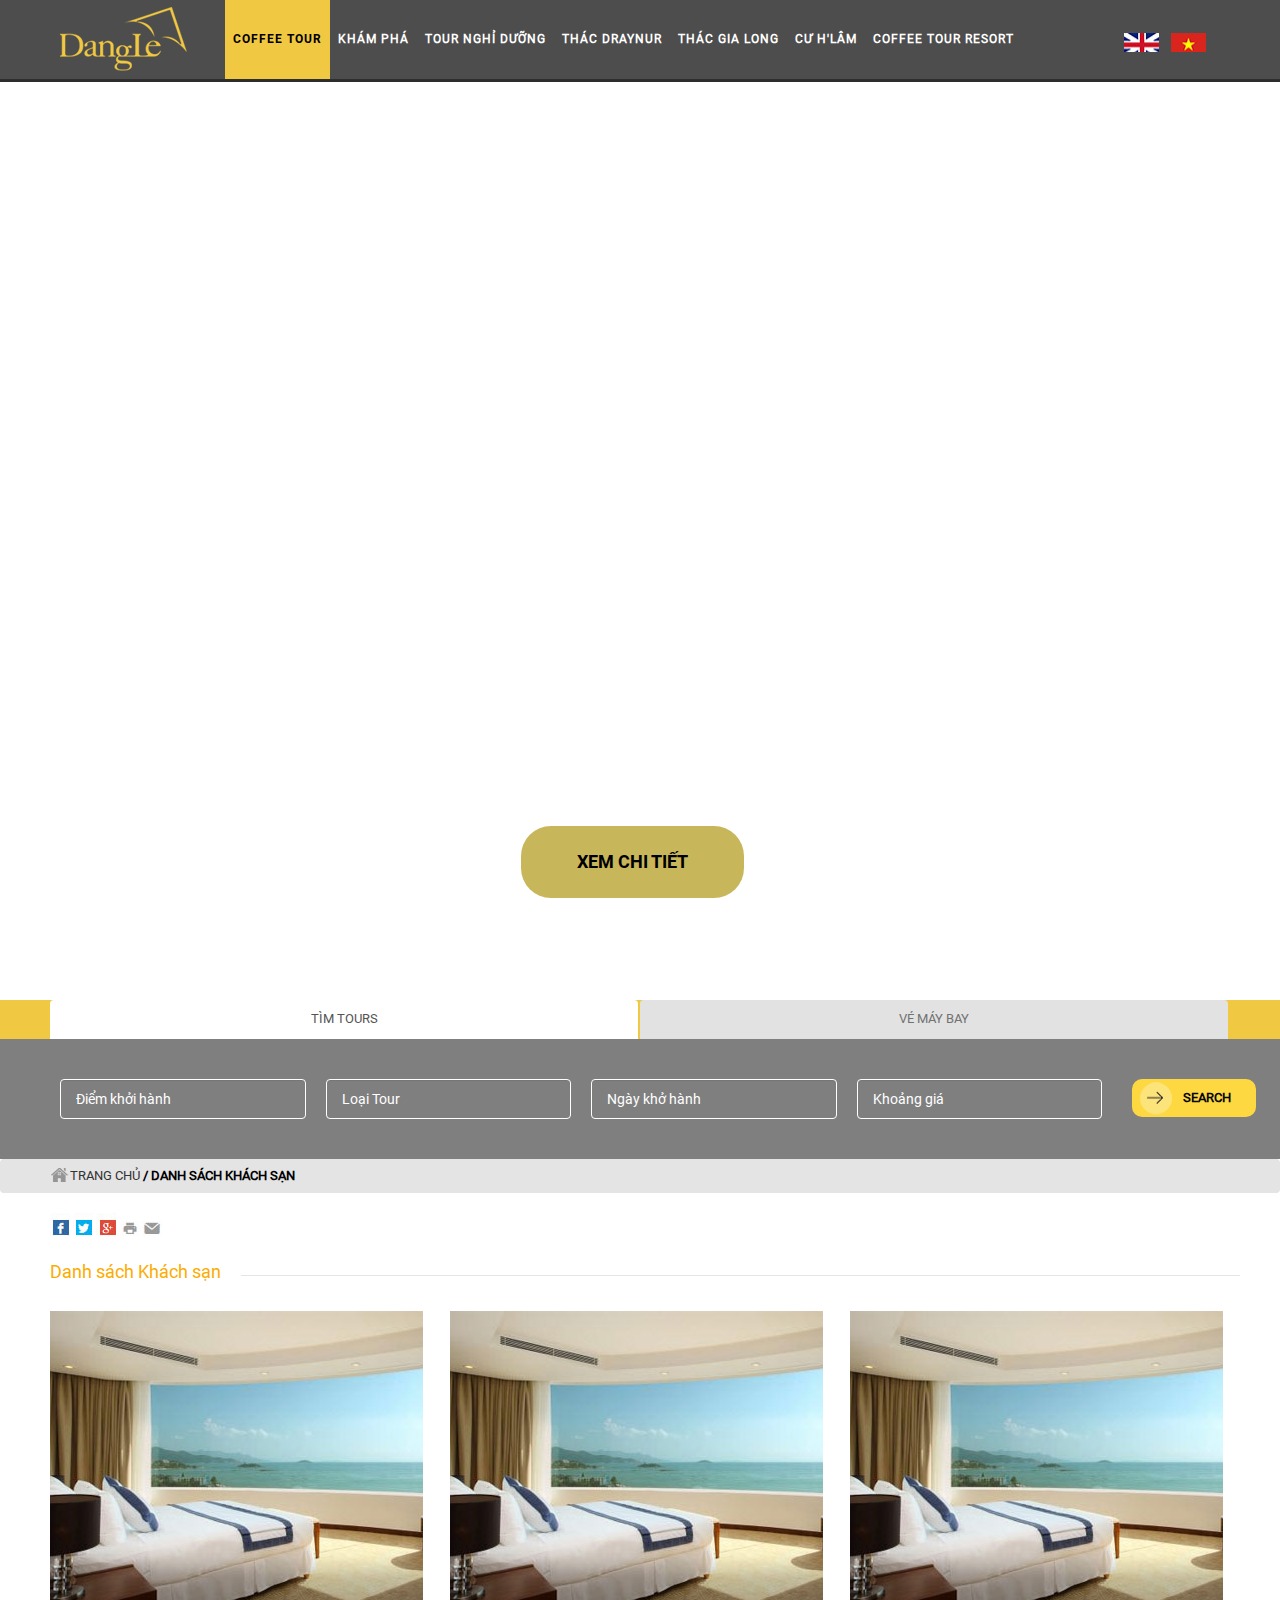
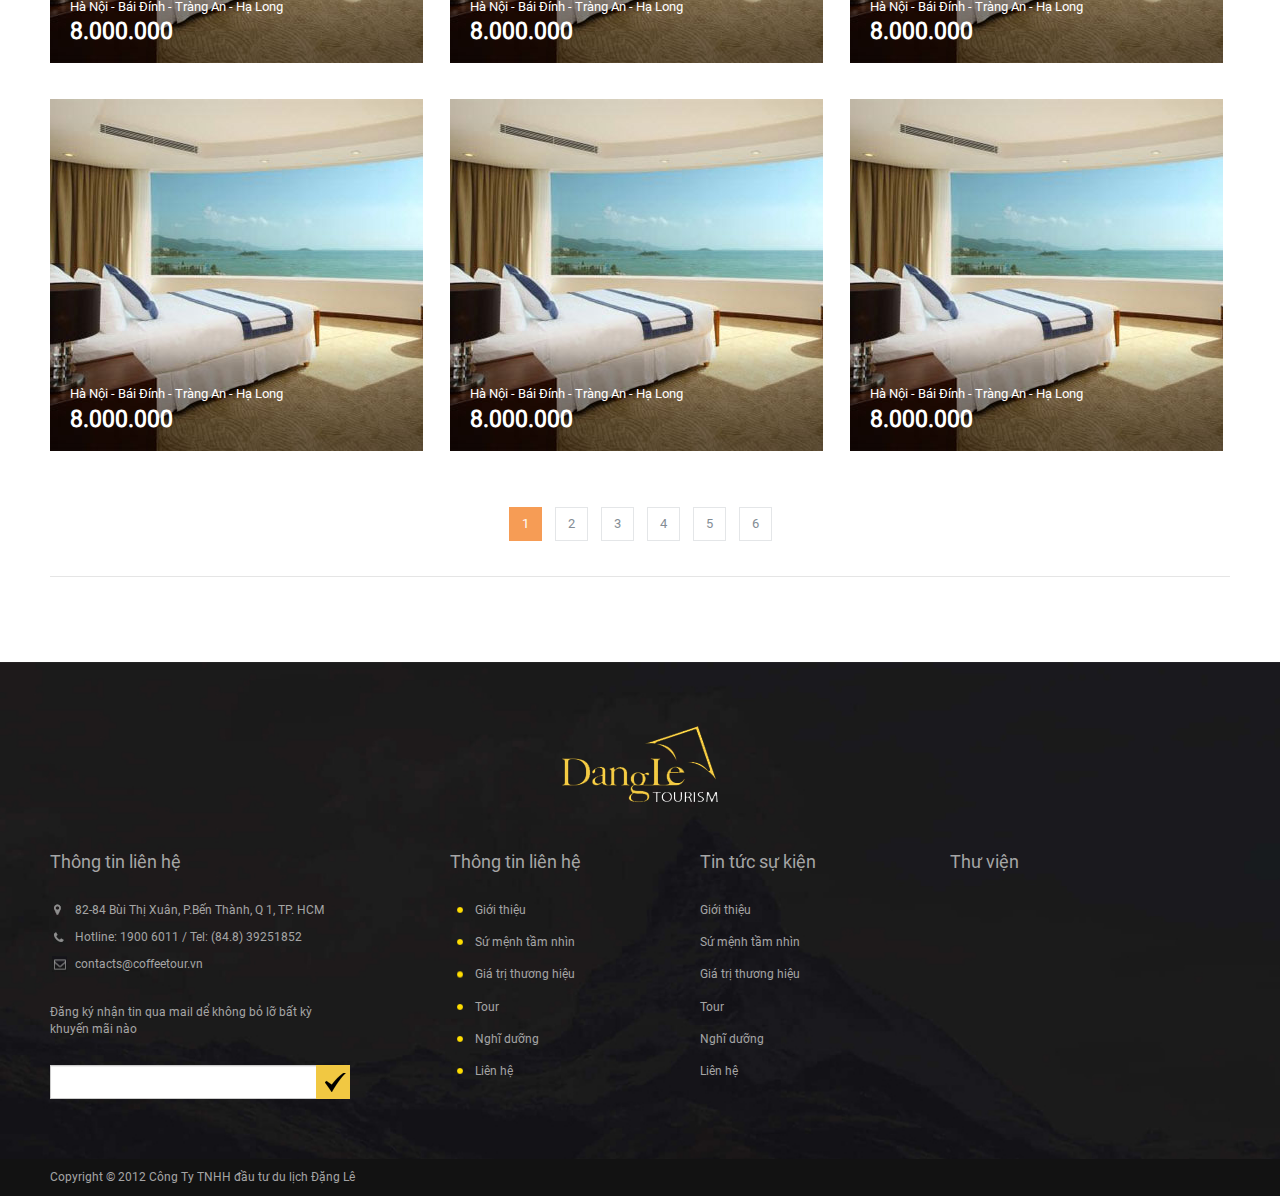
==== commit 3490363a: "update layout" ====
--- a/danhmuckhach.html
+++ b/danhmuckhach.html
@@ -24,6 +24,7 @@
 <script src="js/bootstrap.min.js"></script>
 <script src="js/modernizr.min.js"></script>
 
+<script src="js/slider.js"></script>
 <script src="js/custom.js"></script>
 </head>
 <body class="danhmuckhach">
@@ -51,6 +52,21 @@
     </header>
 
     <div id="main" role="main">
+      <div id="banner">
+        <div class="inner">
+          <!-- <div class="bg"></div> -->
+          <div class="slide"></div>
+          <div class="content">
+            <div class="container">
+              <h1 class="rb">Resort - Coffee tour</h1>
+              <h3>3 ngày 2 đêm khám phá nét đẹp thiên nhiên hùng vỹ cùng Coffee Tour Đặng Lê</h3>
+              <p>
+                <a class="btn rb" href="#">XEM CHI TIẾT</a>
+              </p>
+            </div>
+          </div>
+        </div>
+      </div><!-- banner -->
 
       <div class="top-content">
         <div class="header">
@@ -216,6 +232,8 @@
             <a href="#" title=""> <span class="page-numbers">5</span> </a>
             <a href="#" title=""> <span class="page-numbers">6</span> </a>
           </div>
+
+          <div class="line"></div>
 
         </div>
 
@@ -294,5 +312,16 @@
     <a href="#" title="Scroll to Top" class="scrolltop">Scroll To Top</a>
   </div><!--wrapper-->
 
+<script type="text/javascript" >
+    $("#banner .slide").backgroundCycle({
+        imageUrls: [
+            'img/banner-2.jpg',
+            'img/banner-2.jpg'
+        ],
+        fadeSpeed: 2000,
+        duration: 3000,
+        backgroundSize: SCALING_MODE_COVER
+    });
+</script>
 </body>
 </html>--- a/css/boostrap.css
+++ b/css/boostrap.css
@@ -801,8 +801,8 @@
 }
 
 .row {
-	margin-right: -15px;
-	margin-left: -15px;
+	margin-right: -10px;
+	margin-left: -10px;
 }
 
 .row:before,
--- a/css/style.css
+++ b/css/style.css
@@ -9,6 +9,9 @@
 @font-face {
 	font-family: RobotoMedium;
 	src: url(../font/Roboto-Medium.ttf);
+}
+body {
+	font-size: 13px;
 }
 .rb{
 	font-family: 'RobotoBold';
@@ -713,6 +716,7 @@
 	color: #070707;
 	padding: 10px 25px;
 	font-weight: bold;
+	font-size: 13px;
 }
 
 /* danh muc tour*/
@@ -836,6 +840,7 @@
 }
 .old-price {
 	margin-top: 5px;
+	text-decoration: line-through;
 }
 .new-price {
 	font-size: 23px;
@@ -917,10 +922,10 @@
 }
 /*travel*/
 .main_content .detail-travel .row {
-	margin: 0;
+	margin-top: 0;
 }
 .detail-travel .title {
-	font-size: 25px;
+	font-size: 29px;
 	color: #ee9700;
 	padding: 0 20px;
 	margin-top: 0;
@@ -938,7 +943,7 @@
 }
 .info-travel .new-price strong {
 	color: #000;
-	font-size: 23px;
+	font-size: 27px;
 }
 .info-travel > div{
 	margin-bottom: 10px ;
@@ -956,6 +961,7 @@
 	color: #000000;
 	font-size: 13px;
 	text-decoration: underline;
+	text-transform: uppercase;
 }
 .info-travel .in4{
 	margin-top: 20px;
@@ -964,21 +970,203 @@
 	padding: 10px 40px;
 }
 .tab-style .nav-tabs {
-    border-bottom: 1px solid #dddddd;
+	border-bottom: 1px solid #dddddd;
 }
 .nav-tabs > li > a{
-	    background-color: #e2e2e2;
-	    color: #727272;
+	background-color: #e2e2e2;
+	color: #727272;
 }
 .tab-style .nav-tabs > li.active > a, 
 .tab-style .nav-tabs > li.active > a:hover,
 .tab-style .nav-tabs > li.active > a:focus {
-    color: #000;
-    cursor: default;
-    background-color: #f1c842;
-    border: 1px solid #dddddd;
-    border-bottom-color: transparent;
+	color: #000;
+	cursor: default;
+	background-color: #f1c842;
+	border: 1px solid #dddddd;
+	border-bottom-color: transparent;
+	font-weight: bold;
+	text-transform: uppercase;
 }
 .tab-style .content{
-    padding: 20px 5px;
+	padding: 20px 0;
+}
+/*travel detail*/
+.tab-content {
+	color :#262626;
+}
+.cate {
+	font-size: 13px;
+}
+.cate span:first-child {
+	display: inline-block;
+	width: 25%;
+}
+.ex .ex1{
+	border-top: 1px solid #ccc;
+	border-bottom: 1px solid #ccc;
+	padding: 20px 0;
+	margin: 20px 0;
+}
+.tourlq {
+}
+.tourlq .header h2{
+	color: #2f2f2f;
+	font-size: 22px;
+	text-align: center;
+}
+.tourlq .new-price {
+	font-size: 23px;
+	color: #f1c842;
+}
+.main_content .tourlq  .item{
+	margin-bottom: 20px;
+}
+.main_content .tourlq  .item .info .left{
+	width: 60%;
+}
+.main_content .tourlq  .item .info .right{
+	width: 40%;
+}
+.main_content .tourlq  .item .info {
+	position: static;
+	width: 100%;
+	color: #595959;
+	padding: 10px 0;
+	background: none;
+}
+.main_content .tourlq .item img {
+	max-width: 100%;
+	border: 2px solid #ababab;
+}
+.main_content .tourlq .item .info .title{
+	padding: 0;
+	color: #2f2f2f;
+}
+/*comment*/
+.comment {
+	margin: 10px 0;
+}
+.comment .btn-yellow{
+	margin-bottom: 10px;
+}
+.comment .nav-tabs > li > a{
+	background-color: transparent;
+	border: none;
+}
+.tab-page-right {
+	background-color: #f2f2f2;
+	padding: 20px 10px;
+	line-height: 22px;
+	border-radius: 4px;
+}
+.tab-style .comment .nav-tabs, .tab-style .comment .nav-tabs:hover{
+	border: none;
+}
+.tab-style .comment .nav-tabs > li.active > a, 
+.tab-style .comment .nav-tabs > li.active > a:hover, 
+.tab-style .comment .nav-tabs > li.active > a:focus {
+	background-color: #d49000;
+	color: #fff;
+	margin: 0;
+	border: none;
+	border-radius: 4px 0 0 4px;
+}
+.comment-header{
+	margin-bottom: 20px;
+}
+.comment-header span{
+	color: #fff;
+	padding: 10px 20px;
+	float: left;
+}
+.comment-header span:first-child{
+	background-color: #d49000;
+}
+.comment-header span:last-child{
+	background-color: #f1af23;
+}
+.author {
+	margin-top: 20px;
+	border-bottom: 1px solid #ccc;
+	color: #000;
+	margin-bottom: 5px;
+	padding-bottom: 5px;
+}
+.progress-list {
+	margin-right: 20px;
+}
+.progress-list li {
+	clear: both;
+	float: left;
+	margin-bottom: 15px
+}
+.tab-blue li {
+	width: 100%;
+}
+.progress-list li span:first-child {
+	width: 60px;
+}
+.rate, .rate-info {
+	color: #fff;
+	font-size: 13px;
+	background: #52c6f0;
+	font-weight: 700;
+	border-radius: 4px;
+	padding: 5px 8px;
+}
+.progress-list .progress {
+	margin: 4px 0px;
+	float: left;
+	width: calc(100% - 175px);
+}
+
+.progress-mini {
+	height: 10px;
+}
+.progress-bar {
+	float: left;
+	width: 0;
+	height: 100%;
+	font-size: 12px;
+	line-height: 20px;
+	color: #fff;
+	text-align: center;
+	background-color: #337ab7;
+	box-shadow: inset 0 -1px 0 rgba(0,0,0,.15);
+	transition: width .6s ease;
+}
+.progress-list li .rate, .progress-list li .rate-info {
+	color: #474747;
+	float: right;
+	background: none;
+	padding: 0;
+}
+.tab-page-body .rate-info-tab {
+	border-top: 1px solid #ededed;
+	color: #696969;
+	text-align: center;
+	width: 140px;
+	margin: 10px auto 0;
+	padding-top: 15px;
+}
+.progress-mini .progress-bar {
+	background-color: #d49000;
+	box-shadow: none;
+}
+.progress-list li span:first-child {
+	width: 150px;
+}
+.tab-blue .tab-content {
+	border: 1px solid #d6d6d6;
+	border-radius: 10px;
+	margin-bottom: 15px;
+	padding: 20px 10px;
+	float: left;
+	width: calc(100% - 170px);
+}
+#type_filter {
+	float: left;
+	width: 170px;
+	padding: 0;
+	margin: 20px 0;
 }--- a/css/responsive.css
+++ b/css/responsive.css
@@ -25,12 +25,21 @@
 
 
 @media screen and (max-width:1024px) {
+  .detail-travel .title {
+    padding: 0 ;
+  }
+  .info-travel {
+    padding: 0 ;
+  }
+  .main_content .item {
+    margin-bottom: 10px;
+  }
   .row1 {
     width: 85%;
-}
-#main-content {
-  margin-top: 75px;
-}
+  }
+  #main-content {
+    margin-top: 75px;
+  }
   .box-home .row{
     margin: 0;
   }
@@ -308,43 +317,50 @@
   }
 } 
 @media screen and (max-width:768px) {
+
   .row1 {
     width: 100%;
     margin-bottom: 10px;
-}
-.row2 {
+  }
+  .row2 {
     float: left;
     width: 100%;
     margin-left: 0;
     text-align: right;
-}
-   .box-favorite img {
-     width: 100%;
-     max-height: 160px;
-  }
+  }
+  .box-favorite img {
+   width: 100%;
+   max-height: 160px;
+ }
  .box-memory img {
-     width: 100%;
-     max-height: 273px;
-  }
-  .box-home .row-1 .col-1 img {
-     width: auto;
-  }
-  .box-memory{
-    text-align: center;
-  }
-  .lib{
-    clear: both;
-    margin-top: 30px;
-  }
-  .footer-content .content-f{
-    padding: 0 30px;
-  }
+   width: 100%;
+   max-height: 273px;
+ }
+ .box-home .row-1 .col-1 img {
+   width: auto;
+ }
+ .box-memory{
+  text-align: center;
+}
+.lib{
+  clear: both;
+  margin-top: 30px;
+}
+.footer-content .content-f{
+  padding: 0 30px;
+}
 }
 @media screen and (max-width:567px) {
-.row1 .item {
+  .tab-blue .tab-content {
+    width: 100%;
+  }
+  .tab-style .tourlq .content .row .item {
+    width: 100%;
+  }
+  .row1 .item {
     width: 100%;
     margin-bottom: 10px;
-}
+  }
   .box-home .col {
     float: none;
   }
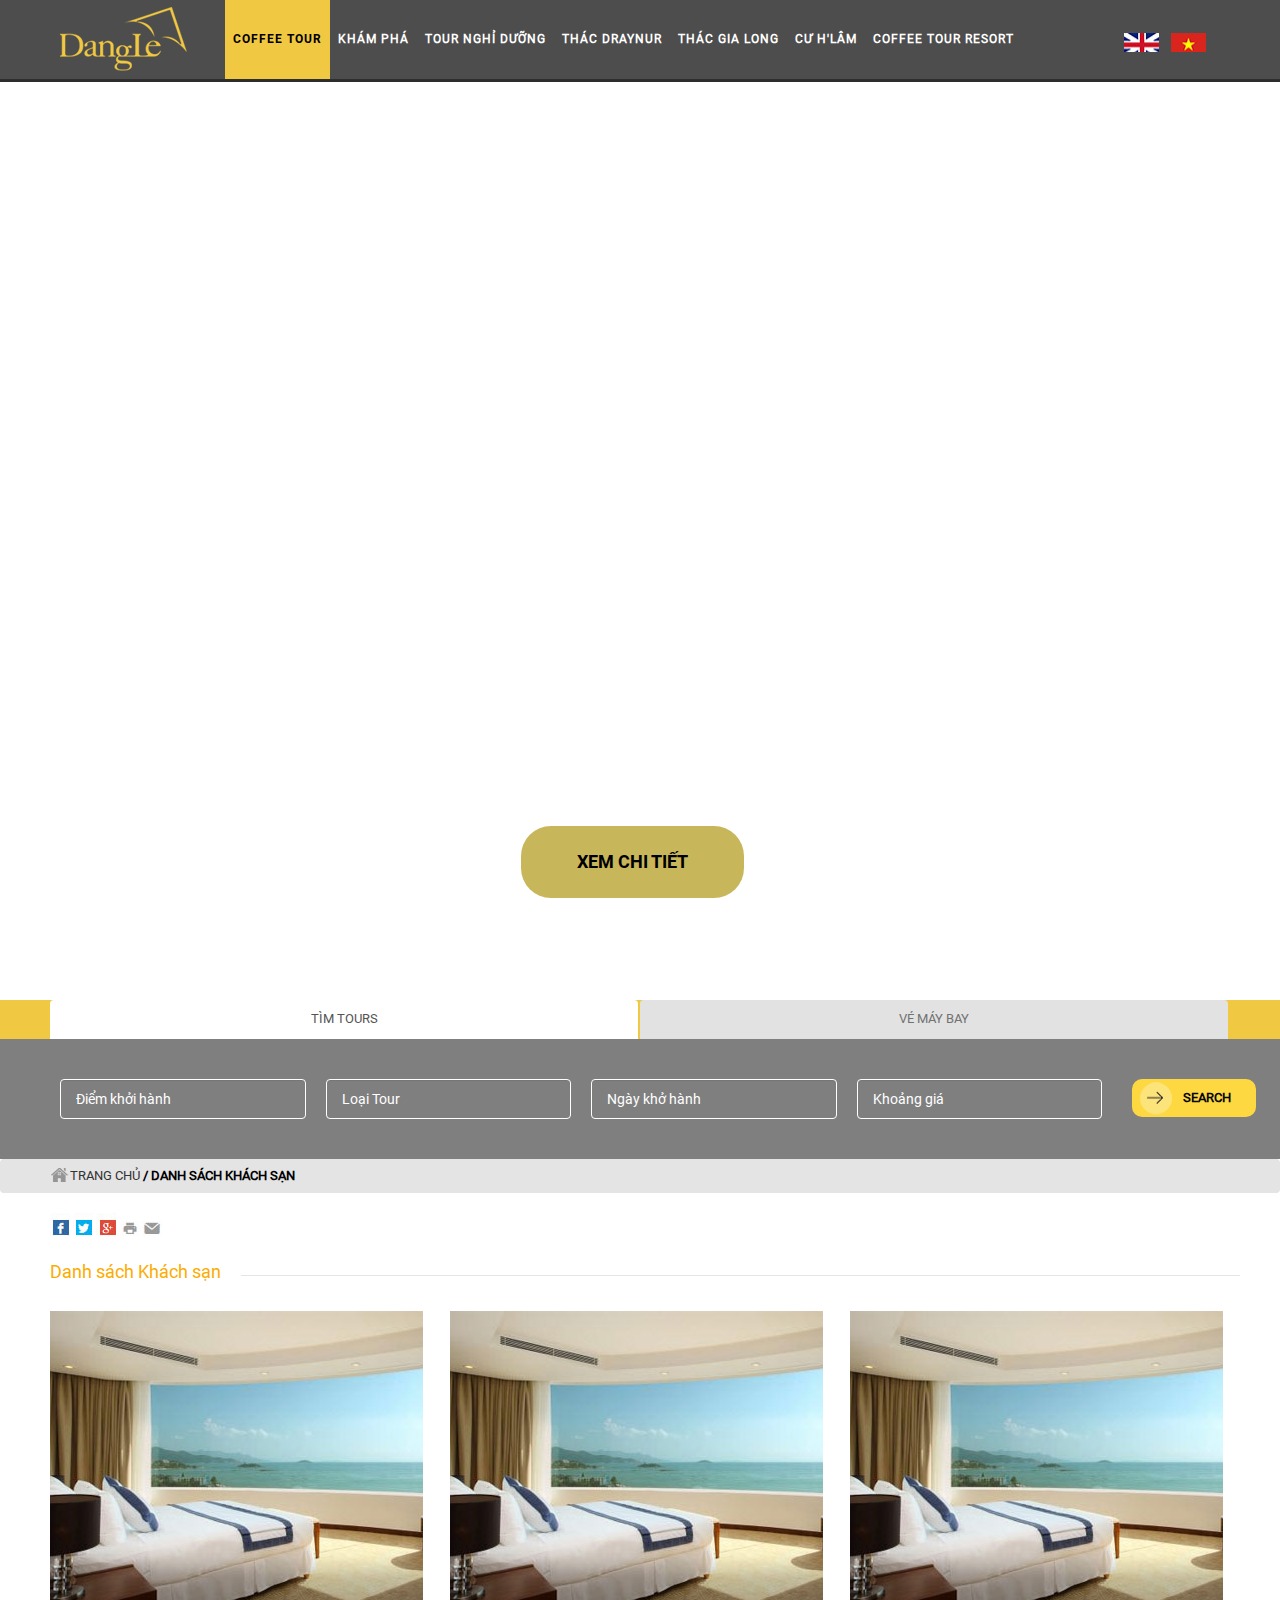
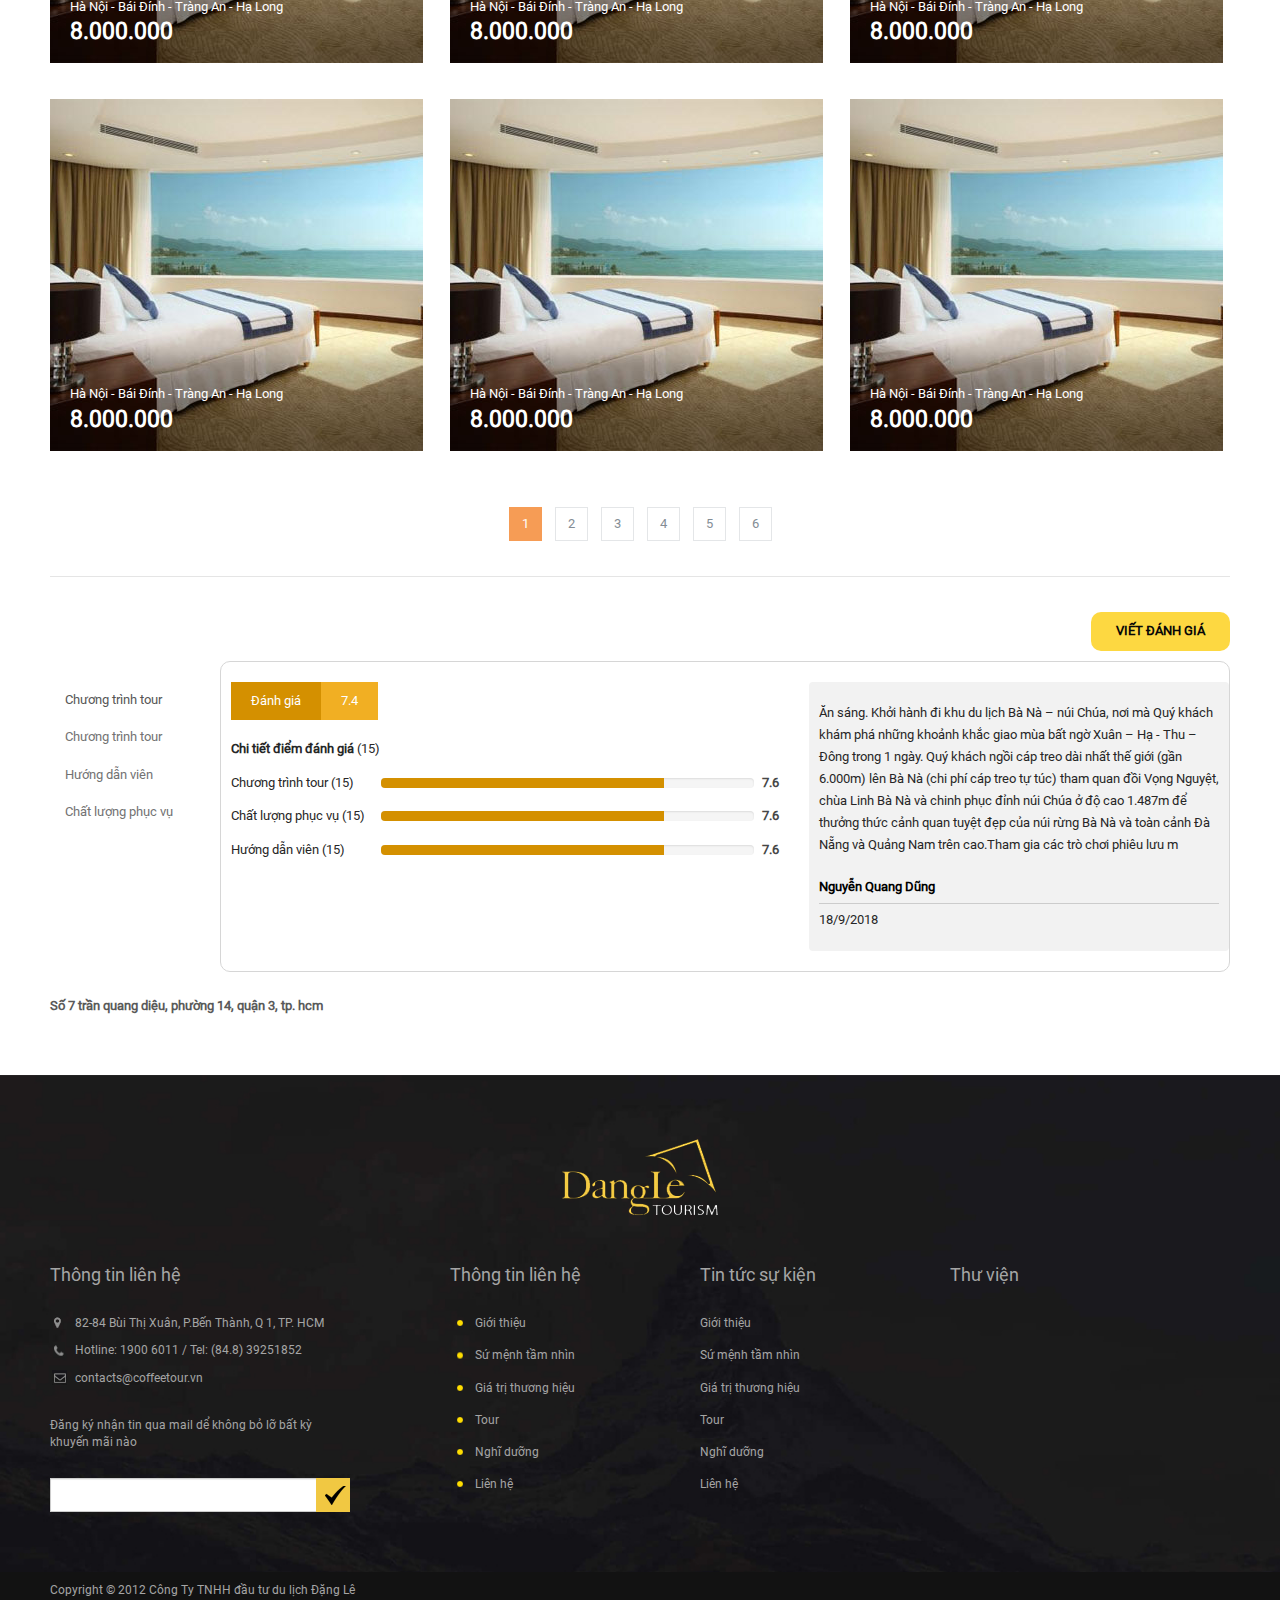
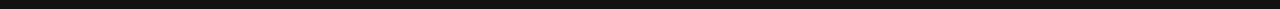
==== commit 652023bc: "trang thanh toan" ====
--- a/danhmuckhach.html
+++ b/danhmuckhach.html
@@ -179,48 +179,48 @@
           </div>
           <div class="content">
             <div class="row">
-            <div class="item col-md-4 col-sm-6">
-              <img src="img/h2.jpg" alt="">
-              <div class="info-hotel">
-                <div class="title">Hà Nội - Bái Đính - Tràng An - Hạ Long </div>
-                  <div class="new-price"><strong>8.000.000</strong></div>
-              </div>
-            </div>
-            <div class="item col-md-4 col-sm-6">
-              <img src="img/h2.jpg" alt="">
-              <div class="info-hotel">
-                <div class="title">Hà Nội - Bái Đính - Tràng An - Hạ Long </div>
-                  <div class="new-price"><strong>8.000.000</strong></div>
-              </div>
-            </div>
-            <div class="item col-md-4 col-sm-6">
-              <img src="img/h2.jpg" alt="">
-              <div class="info-hotel">
-                <div class="title">Hà Nội - Bái Đính - Tràng An - Hạ Long </div>
-                  <div class="new-price"><strong>8.000.000</strong></div>
-              </div>
-            </div>
-            <div class="item col-md-4 col-sm-6">
-              <img src="img/h2.jpg" alt="">
-              <div class="info-hotel">
-                <div class="title">Hà Nội - Bái Đính - Tràng An - Hạ Long </div>
-                  <div class="new-price"><strong>8.000.000</strong></div>
-              </div>
-            </div>
-            <div class="item col-md-4 col-sm-6">
-              <img src="img/h2.jpg" alt="">
-              <div class="info-hotel">
-                <div class="title">Hà Nội - Bái Đính - Tràng An - Hạ Long </div>
-                  <div class="new-price"><strong>8.000.000</strong></div>
-              </div>
-            </div>
-            <div class="item col-md-4 col-sm-6">
-              <img src="img/h2.jpg" alt="">
-              <div class="info-hotel">
-                <div class="title">Hà Nội - Bái Đính - Tràng An - Hạ Long </div>
-                  <div class="new-price"><strong>8.000.000</strong></div>
-              </div>
-            </div>
+              <div class="item col-md-4 col-sm-6">
+                <img src="img/h2.jpg" alt="">
+                <div class="info-hotel">
+                  <div class="title">Hà Nội - Bái Đính - Tràng An - Hạ Long </div>
+                  <div class="new-price"><strong>8.000.000</strong></div>
+                </div>
+              </div>
+              <div class="item col-md-4 col-sm-6">
+                <img src="img/h2.jpg" alt="">
+                <div class="info-hotel">
+                  <div class="title">Hà Nội - Bái Đính - Tràng An - Hạ Long </div>
+                  <div class="new-price"><strong>8.000.000</strong></div>
+                </div>
+              </div>
+              <div class="item col-md-4 col-sm-6">
+                <img src="img/h2.jpg" alt="">
+                <div class="info-hotel">
+                  <div class="title">Hà Nội - Bái Đính - Tràng An - Hạ Long </div>
+                  <div class="new-price"><strong>8.000.000</strong></div>
+                </div>
+              </div>
+              <div class="item col-md-4 col-sm-6">
+                <img src="img/h2.jpg" alt="">
+                <div class="info-hotel">
+                  <div class="title">Hà Nội - Bái Đính - Tràng An - Hạ Long </div>
+                  <div class="new-price"><strong>8.000.000</strong></div>
+                </div>
+              </div>
+              <div class="item col-md-4 col-sm-6">
+                <img src="img/h2.jpg" alt="">
+                <div class="info-hotel">
+                  <div class="title">Hà Nội - Bái Đính - Tràng An - Hạ Long </div>
+                  <div class="new-price"><strong>8.000.000</strong></div>
+                </div>
+              </div>
+              <div class="item col-md-4 col-sm-6">
+                <img src="img/h2.jpg" alt="">
+                <div class="info-hotel">
+                  <div class="title">Hà Nội - Bái Đính - Tràng An - Hạ Long </div>
+                  <div class="new-price"><strong>8.000.000</strong></div>
+                </div>
+              </div>
             </div>
           </div>
 
@@ -235,93 +235,186 @@
 
           <div class="line"></div>
 
-        </div>
-
-      </div><!-- main_content -->
-
-    </div><!-- main -->
-
-    <footer>
-      <div class="footer-content">
-        <div class="container">
-          <div class="row">
-            <div class="col-xs-12 text-center logo-bottom">
-              <a href="index.html"><img src="img/logo_bottom.png"> </a>
-            </div>
-            <div class="col-xs-12 col-sm-12 col-md-12 content-f">
-              <div class="row">
-                <div class="col-sm-6 col-md-4">
-                  <div class="info">
-                    <h4>Thông tin liên hệ</h4>
-                    <div class="content">
-                      <p class="address">82-84 Bùi Thị Xuân, P.Bến Thành, Q 1, TP. HCM</p>
-                      <p class="hotline">Hotline: 1900 6011 / Tel: (84.8) 39251852</p>
-                      <p class="email">contacts@coffeetour.vn</p>
-
-                    </div>
-                  </div>
-                  <div class="subscribe">
-                    <p>Đăng ký nhận tin qua mail dể không bỏ lỡ bất kỳ <br>khuyến mãi nào</p><br>
-                    <form action="" method="get" accept-charset="utf-8">
-                      <input id="contact-email" type="email" name="email" class="form-control">
-                      <button type="submit" class="btn btn-primary"><span></span></button>
-                    </form>
-                  </div>
-                </div>
-                <div class="col-sm-6 col-md-5 menu-footer">
-                  <div class="row">
-                    <div class="col-xs-6">
-                      <h4>Thông tin liên hệ</h4>
-                      <ul class="menu-1">
-                        <li><a href="#">Giới thiệu</a></li>
-                        <li><a href="#">Sứ mệnh tầm nhìn</a></li>
-                        <li><a href="#">Giá trị thương hiệu</a></li>
-                        <li><a href="#">Tour</a></li>
-                        <li><a href="#">Nghĩ dưỡng</a></li>
-                        <li><a href="#">Liên hệ</a></li>
-                      </ul>
-                    </div>
-                    <div class="col-xs-6">
-                      <h4>Tin tức sự kiện</h4>
-                      <ul class="menu-2">
-                        <li><a href="#">Giới thiệu</a></li>
-                        <li><a href="#">Sứ mệnh tầm nhìn</a></li>
-                        <li><a href="#">Giá trị thương hiệu</a></li>
-                        <li><a href="#">Tour</a></li>
-                        <li><a href="#">Nghĩ dưỡng</a></li>
-                        <li><a href="#">Liên hệ</a></li>
-                      </ul>
-                    </div>
-                  </div>
-                </div>
-                <div class="col-sm-6 col-md-3 lib">
-                  <h4>Thư viện</h4>
-                </div>
-
-              </div>
-            </div>
-          </div>
-        </div>
-      </div><!-- footer-content -->
-
-      <div class="copyright">
-        <div class="container">Copyright © 2012 Công Ty TNHH đầu tư du lịch Đặng Lê</div>
-      </div>
-
-    </footer>
-    <a href="#" title="Scroll to Top" class="scrolltop">Scroll To Top</a>
-  </div><!--wrapper-->
-
-<script type="text/javascript" >
-    $("#banner .slide").backgroundCycle({
-        imageUrls: [
+          <div class="row comment">
+            <div class="text-right">
+              <a class="btn btn-default btn-yellow" href="#">VIẾT ĐÁNH GIÁ</a>
+            </div>
+
+            <div class="tab-blue">
+              <ul id="type_filter" class="nav nav-tabs col-sm-3" role="tablist">
+                <li class="active">
+                  <a href="#all" data-toggle="tab" data-value="0">                        
+                    <span>Chương trình tour</span>
+                  </a>
+                </li>      
+                <li>
+                  <a href="#banbe" data-toggle="tab" data-value="4">                        
+                    <span>Chương trình tour</span>
+                  </a>
+                </li>
+                <li>
+                  <a href="#canhan" data-toggle="tab" data-value="1">                       
+                    <span>Hướng dẫn viên</span>
+                  </a>
+                </li>
+                <li>
+                  <a href="#canhan" data-toggle="tab" data-value="1">                       
+                    <span>Chất lượng phục vụ</span>
+                  </a>
+                </li>
+              </ul>
+
+              <div class="tab-content col-sm-9">
+                <div class="tab-pane active" id="all">
+                  <div class="tab-page-body row">
+
+                    <div class="col-sm-7">
+                      <div class="comment-header clearfix">
+                        <span>Đánh giá</span>
+                        <span>7.4</span>
+                      </div>
+                      <ul class="progress-list nav">
+                        <li><strong>Chi tiết điểm đánh giá </strong><span>(15)</span></li>
+                        <li>
+                          <span class="pull-left">Chương trình tour (15)</span>
+                          <div class="progress progress-mini">
+                            <div class="progress-bar" role="progressbar" aria-valuenow="60" aria-valuemin="0" aria-valuemax="100" style="width: 76%;">
+                              <span class="sr-only">7.6
+                                % Complete</span>
+                              </div>
+                            </div>
+                            <span class="rate">7.6</span>
+                          </li>
+                          <li>
+                            <span class="pull-left">Chất lượng phục vụ (15)</span>
+                            <div class="progress progress-mini">
+                              <div class="progress-bar" role="progressbar" aria-valuenow="60" aria-valuemin="0" aria-valuemax="100" style="width: 76%;">
+                                <span class="sr-only">7.6
+                                  % Complete</span>
+                                </div>
+                              </div>
+                              <span class="rate">7.6</span>
+                            </li>
+                            <li>
+                              <span class="pull-left">Hướng dẫn viên (15)</span>
+                              <div class="progress progress-mini">
+                                <div class="progress-bar" role="progressbar" aria-valuenow="60" aria-valuemin="0" aria-valuemax="100" style="width: 76%;">
+                                  <span class="sr-only">7.6
+                                    % Complete</span>
+                                  </div>
+                                </div>
+                                <span class="rate">7.6</span>
+                              </li>
+                            </ul>
+                            <!-- /.progress-list -->
+                          </div>
+                          <div class="col-sm-5 tab-page-right">
+                            <div class="comment-item">
+                              <p>Ăn sáng. Khởi hành đi khu du lịch Bà Nà – núi Chúa, nơi mà Quý khách khám phá những khoảnh khắc giao mùa bất ngờ Xuân – Hạ - Thu – Đông trong 1 ngày. Quý khách ngồi cáp treo dài nhất thế giới (gần 6.000m) lên Bà Nà (chi phí cáp treo tự túc) tham quan đồi Vọng Nguyệt, chùa Linh Bà Nà và chinh phục đỉnh núi Chúa ở độ cao 1.487m để thưởng thức cảnh quan tuyệt đẹp của núi rừng Bà Nà và toàn cảnh Đà Nẵng và Quảng Nam trên cao.Tham gia các trò chơi phiêu lưu m</p>
+                              <div class="author"><strong>Nguyễn Quang Dũng</strong></div>
+                              <div class="comment-date">18/9/2018</div>
+                            </div>
+                          </div>
+                        </div>
+                      </div>
+                    </div>
+                  </div><!--tab-blue!-->
+                </div>
+          <div class="row map">
+            <div class="col-xs-12">
+            <!-- embed map here -->
+            <p><strong>Số 7 trần quang diệu, phường 14, quận 3, tp. hcm</strong></p>
+            </div>
+          </div>
+
+              </div>
+
+            </div><!-- main_content -->
+
+
+          </div><!-- main -->
+
+          <footer>
+            <div class="footer-content">
+              <div class="container">
+                <div class="row">
+                  <div class="col-xs-12 text-center logo-bottom">
+                    <a href="index.html"><img src="img/logo_bottom.png"> </a>
+                  </div>
+                  <div class="col-xs-12 col-sm-12 col-md-12 content-f">
+                    <div class="row">
+                      <div class="col-sm-6 col-md-4">
+                        <div class="info">
+                          <h4>Thông tin liên hệ</h4>
+                          <div class="content">
+                            <p class="address">82-84 Bùi Thị Xuân, P.Bến Thành, Q 1, TP. HCM</p>
+                            <p class="hotline">Hotline: 1900 6011 / Tel: (84.8) 39251852</p>
+                            <p class="email">contacts@coffeetour.vn</p>
+
+                          </div>
+                        </div>
+                        <div class="subscribe">
+                          <p>Đăng ký nhận tin qua mail dể không bỏ lỡ bất kỳ <br>khuyến mãi nào</p><br>
+                          <form action="" method="get" accept-charset="utf-8">
+                            <input id="contact-email" type="email" name="email" class="form-control">
+                            <button type="submit" class="btn btn-primary"><span></span></button>
+                          </form>
+                        </div>
+                      </div>
+                      <div class="col-sm-6 col-md-5 menu-footer">
+                        <div class="row">
+                          <div class="col-xs-6">
+                            <h4>Thông tin liên hệ</h4>
+                            <ul class="menu-1">
+                              <li><a href="#">Giới thiệu</a></li>
+                              <li><a href="#">Sứ mệnh tầm nhìn</a></li>
+                              <li><a href="#">Giá trị thương hiệu</a></li>
+                              <li><a href="#">Tour</a></li>
+                              <li><a href="#">Nghĩ dưỡng</a></li>
+                              <li><a href="#">Liên hệ</a></li>
+                            </ul>
+                          </div>
+                          <div class="col-xs-6">
+                            <h4>Tin tức sự kiện</h4>
+                            <ul class="menu-2">
+                              <li><a href="#">Giới thiệu</a></li>
+                              <li><a href="#">Sứ mệnh tầm nhìn</a></li>
+                              <li><a href="#">Giá trị thương hiệu</a></li>
+                              <li><a href="#">Tour</a></li>
+                              <li><a href="#">Nghĩ dưỡng</a></li>
+                              <li><a href="#">Liên hệ</a></li>
+                            </ul>
+                          </div>
+                        </div>
+                      </div>
+                      <div class="col-sm-6 col-md-3 lib">
+                        <h4>Thư viện</h4>
+                      </div>
+
+                    </div>
+                  </div>
+                </div>
+              </div>
+            </div><!-- footer-content -->
+
+            <div class="copyright">
+              <div class="container">Copyright © 2012 Công Ty TNHH đầu tư du lịch Đặng Lê</div>
+            </div>
+
+          </footer>
+          <a href="#" title="Scroll to Top" class="scrolltop">Scroll To Top</a>
+        </div><!--wrapper-->
+
+        <script type="text/javascript" >
+          $("#banner .slide").backgroundCycle({
+            imageUrls: [
             'img/banner-2.jpg',
             'img/banner-2.jpg'
-        ],
-        fadeSpeed: 2000,
-        duration: 3000,
-        backgroundSize: SCALING_MODE_COVER
-    });
-</script>
-</body>
-</html>+            ],
+            fadeSpeed: 2000,
+            duration: 3000,
+            backgroundSize: SCALING_MODE_COVER
+          });
+        </script>
+      </body>
+      </html>--- a/css/style.css
+++ b/css/style.css
@@ -19,6 +19,25 @@
 a{
 	text-decoration: none;
 	outline: none!important;
+}
+
+table .header {
+    background-color: #E0DFDF;
+}
+table td {
+    height: 35px;
+}
+table .right {
+    text-align: right;
+}
+.b {
+	font-weight: bold;
+}
+.red{
+	color: #ed0000;
+}
+.yellow {
+ color: #edaa0a;
 }
 *, h1, h2, h3, h4, h5, h6{
 	font-family: Roboto;
@@ -717,6 +736,7 @@
 	padding: 10px 25px;
 	font-weight: bold;
 	font-size: 13px;
+	text-transform: uppercase;
 }
 
 /* danh muc tour*/
@@ -1169,4 +1189,81 @@
 	width: 170px;
 	padding: 0;
 	margin: 20px 0;
+}
+
+/*thanh toan*/
+.box-tt {
+	margin-bottom: 20px;
+}
+.box-tt .header{
+	border-bottom: 1px solid #ccc;
+  margin-bottom: 20px;
+}
+.box-tt div.header span{
+  background-color: #edaa0a;
+  padding: 0;
+  line-height: normal;
+  margin: 0;
+  padding: 10px 20px;
+	color: #111;
+  display: inline-block;
+  font-weight: bold;
+}
+.box-tt:first-child .header span{
+	color: #fff;
+}
+.box-tt .content{
+	margin: 10px 0;
+	color: #111;
+}
+.box-tt .content .title{
+	font-size: 18px;
+	margin: 10px 0;
+}
+.box-tt .content .btn-yellow{
+	margin-left: 20px;
+	color: #fff;
+	border-radius: 0;
+}
+.box-tt label {
+	padding-top: 7px;
+	color: #565656;
+	font-weight: normal;
+}
+.main_content .box-tt > .content .row {
+    margin-top: 0;
+}
+.box-tt .last > div  {
+    float: left;
+    margin-right: 10px;
+}
+.box-tt .last > div:last-child  {
+    margin-right: 0;
+}
+.box-tt .last > div .form-control {
+	width: 60px;
+  display: inline-block;
+}
+.box-tt .last > div label{
+    margin-right: 10px;
+}
+.box-tt table select{
+height: 24px;
+}
+.box-tt label.agreed {
+	display: inline-block;
+	color :#000;
+}
+.agreed input {
+	margin-right: 10px;
+}
+.mobile{
+	display: none;
+}
+.inline {
+	display: inline-block;
+	width: 130px;
+}
+.style2{
+	width: 200px;
 }--- a/css/responsive.css
+++ b/css/responsive.css
@@ -317,7 +317,23 @@
   }
 } 
 @media screen and (max-width:768px) {
-
+  .pc{
+    display: none;
+  }
+  .mobile{
+    display: inline-block;
+  }
+  .ss{
+    width: 30%;
+    margin-right: 15px;
+  }
+  .ss2{
+    padding: 0;
+    margin: 10px 0;
+  }
+  .ss2 input{
+    width: 60px;
+  }
   .row1 {
     width: 100%;
     margin-bottom: 10px;
@@ -351,6 +367,14 @@
 }
 }
 @media screen and (max-width:567px) {
+  .box-tt .last > div {
+    float: none;
+    margin-right: 0;
+    margin-bottom: 10px;
+  } 
+  .box-tt .last > div label {
+    width: 30%;
+  }
   .tab-blue .tab-content {
     width: 100%;
   }
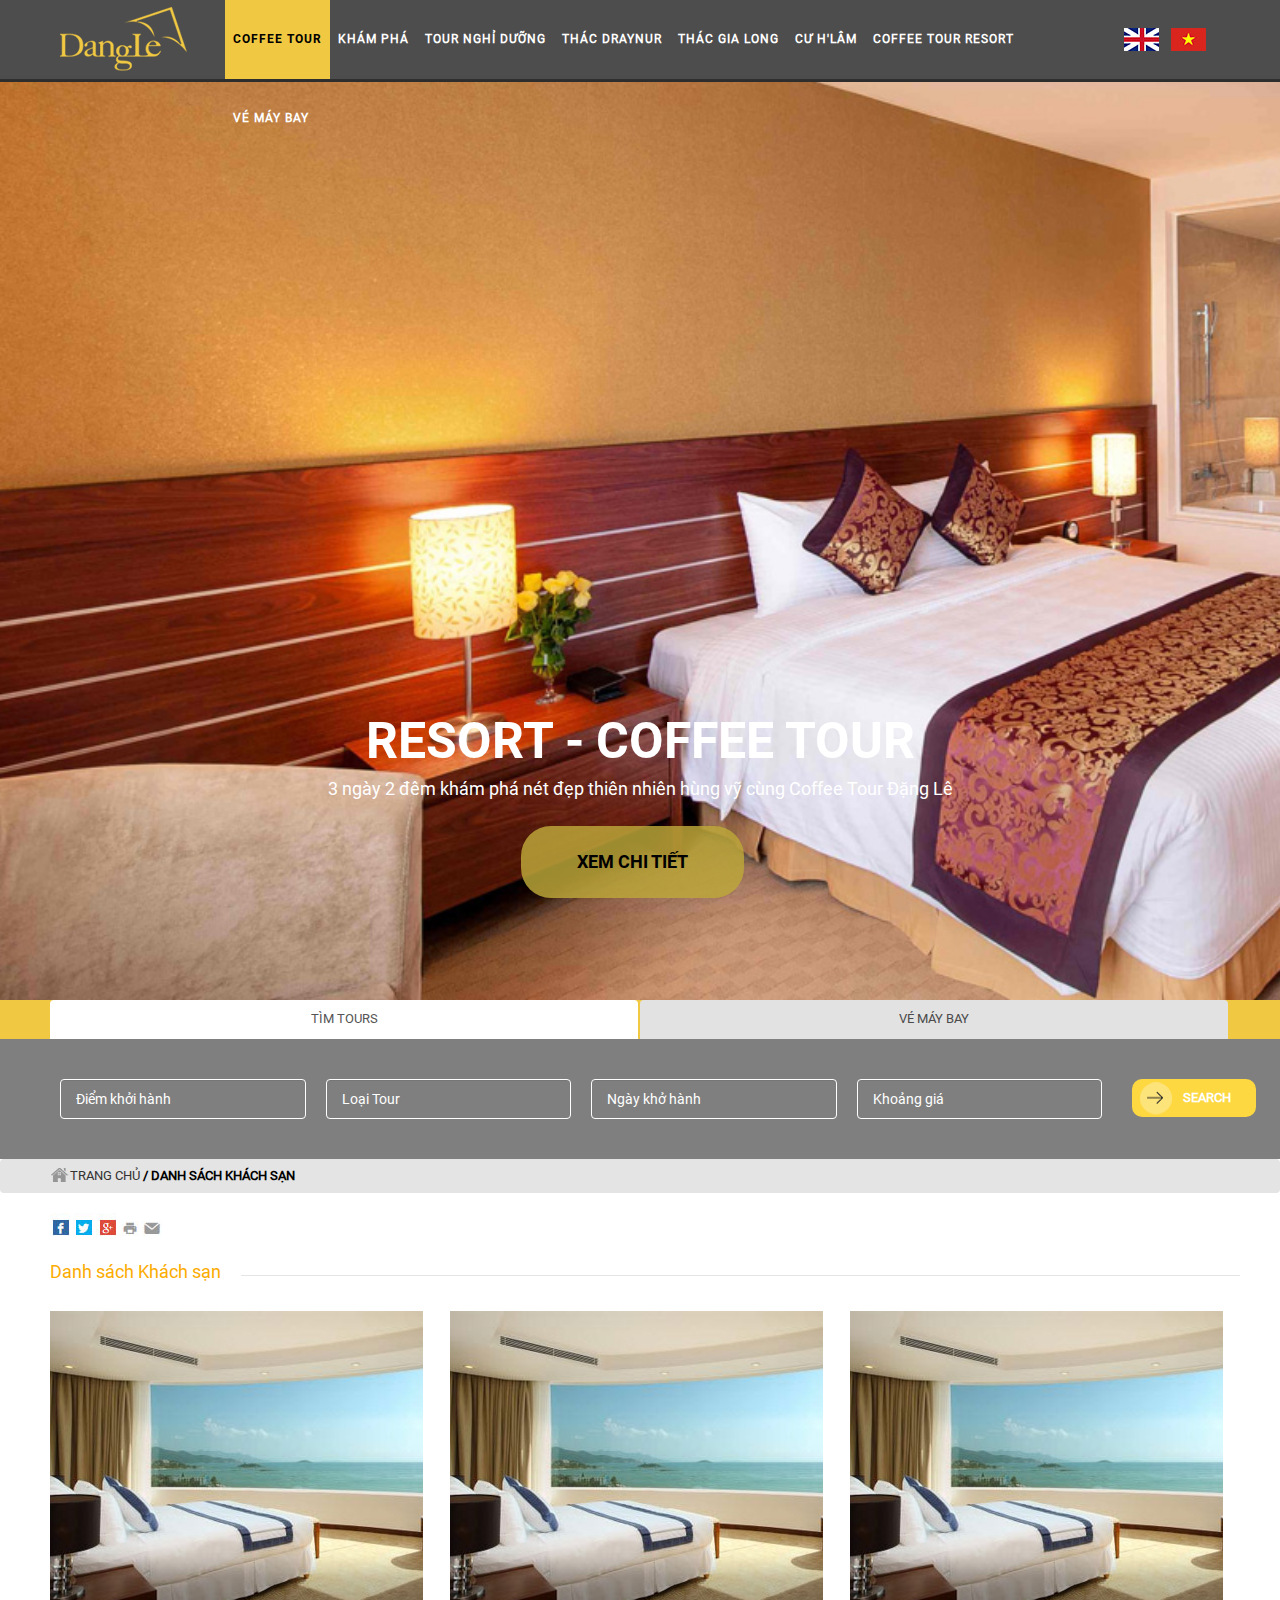
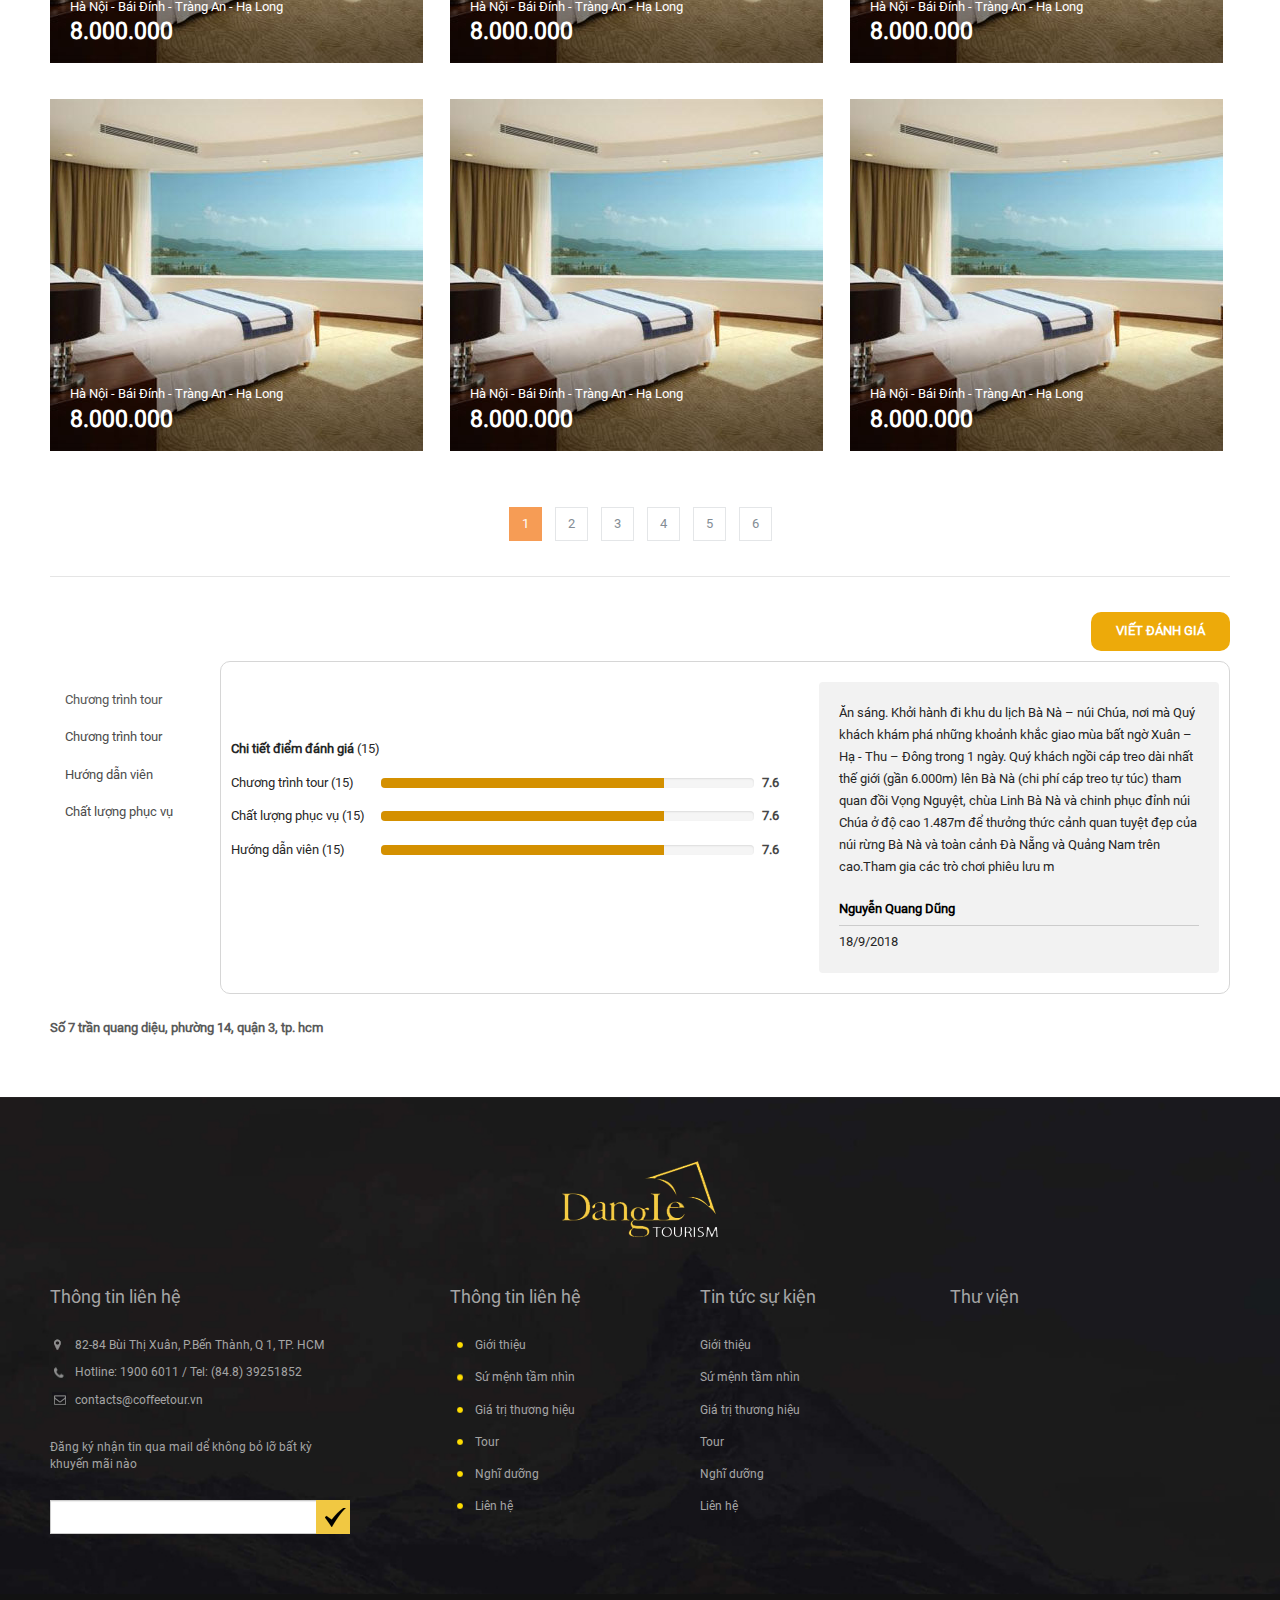
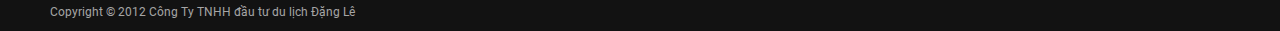
==== commit c26e7b05: "update html" ====
--- a/danhmuckhach.html
+++ b/danhmuckhach.html
@@ -110,7 +110,7 @@
                     </div>
                   </div>
                   <div class="row2">
-                    <button type="submit" class="btn btn-default btn-submit btn-yellow">SEARCH</button>
+                    <button type="submit" class="btn btn-default btn-submit btn-yellow search">SEARCH</button>
                   </div>
                   <div class="clear"></div>
                 </form>
@@ -145,7 +145,7 @@
                     </div>
                   </div>
                   <div class="row2">
-                    <button type="submit" class="btn btn-default btn-submit btn-yellow">SEARCH</button>
+                    <button type="submit" class="btn btn-default btn-submit btn-yellow search">SEARCH</button>
                   </div>
                   <div class="clear"></div>
                 </form>
--- a/css/style.css
+++ b/css/style.css
@@ -22,13 +22,13 @@
 }
 
 table .header {
-    background-color: #E0DFDF;
+	background-color: #f2f2f2;
 }
 table td {
-    height: 35px;
+	height: 35px;
 }
 table .right {
-    text-align: right;
+	text-align: right;
 }
 .b {
 	font-weight: bold;
@@ -37,7 +37,7 @@
 	color: #ed0000;
 }
 .yellow {
- color: #edaa0a;
+	color: #edaa0a;
 }
 *, h1, h2, h3, h4, h5, h6{
 	font-family: Roboto;
@@ -261,7 +261,7 @@
 }
 
 #menu .language {
-	padding: 33px 0;
+	padding: 28px 0 33px;
 }
 
 .list-menu {
@@ -272,6 +272,7 @@
 	width: 45%;
 	text-indent: -100px;
 	overflow: hidden;
+	height: 25px;
 }
 #menu .language a.en{
 	background: url(../img/flag_en.jpg) 0 0 no-repeat transparent;
@@ -280,7 +281,81 @@
 #menu .language a.vi{
 	background: url(../img/flag_vi.jpg) 0 0 no-repeat transparent;
 }
-
+.comment-date-2{
+	padding: 10px 15px;
+	margin-top: 5px;
+	float: left;
+}
+.header-style {
+	border-bottom: 1px solid #ccc;
+	margin-bottom: 20px;   
+	display: block;
+}
+.mb30{
+	margin-bottom: 30px;
+}
+.header-style span {
+	background-color: #edaa0a;
+	color: #fff;
+	font-weight: bold;
+	font-size: 15px;
+	padding: 10px 20px;
+	display: inline-block;
+	text-transform: uppercase;
+}
+ul.list{
+	padding: 0 0px 10px;
+}
+ul.list li{
+	list-style: none;
+	display: inline-block;
+	padding-left: 55px;
+	width: 33%;
+	margin-bottom: 10px;
+	line-height: 30px;
+}
+.icon-tc {
+	background: url(../img/icons2.png) 0 -280px no-repeat transparent;
+}
+.icon-tc.item1 {
+	background-position: 0 -280px;
+}
+.icon-tc.item2 {
+	background-position: 1px -14px;
+}
+.icon-tc.item3 {
+	background-position: 0 -216px;
+}
+.icon-tc.item4 {
+	background-position: 0 -52px;
+}
+.icon-tc.item5 {
+	background-position: 0 -121px;
+}
+.icon-tc.item6 {
+	background-position: 0 -389px;
+}
+.icon-tc.item7 {
+	background-position: 0 -184px;
+}
+.icon-tc.item8 {
+	background-position: 0 -250px;
+}
+.icon-tc.item9 {
+	background-position: 0 -356px;
+}
+.icon-tc.item10 {
+	background-position: 0 -150px;
+}
+.icon-tc.item11 {
+	background-position: 0 -90px;
+}
+.icon-tc.item12 {
+	background-position: 0 -320px;
+}
+.comment-count{
+	color: #000;
+}
 #banner .inner {
 	min-height: 100%;
 	position: relative;
@@ -731,12 +806,14 @@
 .btn-yellow:focus {
 	border: none;
 	border-radius: 10px;
-	background-color: #fdd841;
-	color: #070707;
-	padding: 10px 25px;
-	font-weight: bold;
-	font-size: 13px;
-	text-transform: uppercase;
+/*	background-color: #fdd841;
+color: #070707;*/
+background-color: #edaa0a;
+color: #fff;
+padding: 10px 25px;
+font-weight: bold;
+font-size: 13px;
+text-transform: uppercase;
 }
 
 /* danh muc tour*/
@@ -776,7 +853,7 @@
 .top-content .form-control option{
 	color: #000;
 }
-.top-content .btn, .top-content .btn:hover{
+.top-content .btn.search, .top-content .search.btn:hover{
 	background: url(../img/icon-search.png) 6px 1px no-repeat #fdd841;
 	padding-left: 51px;
 }
@@ -853,7 +930,7 @@
 .date,.date2 {
 	background: url(../img/icon-2.png) left bottom no-repeat transparent;
 	padding-left: 22px;
-	margin-top: 5px;
+	margin-top: 7px;
 }
 .date{
 	background-position: 0 -2px;
@@ -994,7 +1071,7 @@
 }
 .nav-tabs > li > a{
 	background-color: #e2e2e2;
-	color: #727272;
+	color: #4b4b4b;
 }
 .tab-style .nav-tabs > li.active > a, 
 .tab-style .nav-tabs > li.active > a:hover,
@@ -1019,7 +1096,7 @@
 }
 .cate span:first-child {
 	display: inline-block;
-	width: 25%;
+	width: 100px;
 }
 .ex .ex1{
 	border-top: 1px solid #ccc;
@@ -1033,6 +1110,20 @@
 	color: #2f2f2f;
 	font-size: 22px;
 	text-align: center;
+}
+.tourlq .header h2:first-line {
+	font-weight: bold;
+	background-color: #fff;
+}
+.tourlq .header h2:before {
+	position: absolute;
+	z-index: -1;
+	content: '';
+	left: 0px;
+	right: 0px;
+	top: 50%;
+	margin-top: -1px;
+	border: 1px solid #dddddd;
 }
 .tourlq .new-price {
 	font-size: 23px;
@@ -1073,9 +1164,9 @@
 	background-color: transparent;
 	border: none;
 }
-.tab-page-right {
+.tab-page-right .comment-item {
 	background-color: #f2f2f2;
-	padding: 20px 10px;
+	padding: 20px;
 	line-height: 22px;
 	border-radius: 4px;
 }
@@ -1099,11 +1190,17 @@
 	padding: 10px 20px;
 	float: left;
 }
-.comment-header span:first-child{
+.comment-header span.first{
 	background-color: #d49000;
 }
-.comment-header span:last-child{
+.comment-header span.last{
 	background-color: #f1af23;
+}
+.comment-header span.all{
+	font-weight: bold;
+	color: #d49000;
+	font-size: 18px;
+	padding-top: 7px;
 }
 .author {
 	margin-top: 20px;
@@ -1196,18 +1293,21 @@
 	margin-bottom: 20px;
 }
 .box-tt .header{
-	border-bottom: 1px solid #ccc;
-  margin-bottom: 20px;
+	border-bottom: 1px solid #f2f2f2;
+	margin-bottom: 10px;
 }
 .box-tt div.header span{
-  background-color: #edaa0a;
-  padding: 0;
-  line-height: normal;
-  margin: 0;
-  padding: 10px 20px;
+	background-color: #f6d484;
+	padding: 0;
+	line-height: normal;
+	margin: 0;
+	padding: 10px 20px;
 	color: #111;
-  display: inline-block;
-  font-weight: bold;
+	display: inline-block;
+	font-weight: bold;
+}
+.box-tt:first-child div.header span{
+	background-color: #edaa0a;
 }
 .box-tt:first-child .header span{
 	color: #fff;
@@ -1224,6 +1324,7 @@
 	margin-left: 20px;
 	color: #fff;
 	border-radius: 0;
+	background-color: #edaa0a;
 }
 .box-tt label {
 	padding-top: 7px;
@@ -1231,28 +1332,29 @@
 	font-weight: normal;
 }
 .main_content .box-tt > .content .row {
-    margin-top: 0;
+	margin-top: 0;
 }
 .box-tt .last > div  {
-    float: left;
-    margin-right: 10px;
+	float: left;
+	margin-right: 10px;
 }
 .box-tt .last > div:last-child  {
-    margin-right: 0;
+	margin-right: 0;
 }
 .box-tt .last > div .form-control {
 	width: 60px;
-  display: inline-block;
+	display: inline-block;
 }
 .box-tt .last > div label{
-    margin-right: 10px;
+	margin-right: 10px;
 }
 .box-tt table select{
-height: 24px;
-}
-.box-tt label.agreed {
+	height: 24px;
+}
+label.agreed {
 	display: inline-block;
-	color :#000;
+	color :#565656;
+	font-weight: normal;
 }
 .agreed input {
 	margin-right: 10px;
@@ -1266,4 +1368,171 @@
 }
 .style2{
 	width: 200px;
+}
+.m10{
+	margin-bottom: 10px;
+}
+.thanks {
+	font-size: 20px;
+}
+.thanks {
+	font-size: 20px;
+}
+.no-radius{
+	border-radius: 0;
+}
+.scrolly {
+	overflow-y: scroll;
+}
+
+.booking .header-style{
+	margin-bottom: 0;
+	border: none;
+}
+.booking table {
+	color: #000;
+}
+.booking table th{
+	text-align: center;
+	text-transform: uppercase;
+	padding: 20px!important;
+}
+.booking table tbody tr:nth-of-type(odd){
+	background-color: #f7f7f7;
+}
+.booking table tbody tr:nth-of-type(even){
+	background-color: #fff;
+}
+.booking table tr td {
+	padding: 20px;
+	vertical-align: middle;
+	background-color: transparent!important;
+}
+.text-orange {
+	color :#edaa0a;
+	text-transform: uppercase;
+	font-size: 15px;
+}
+.booking .new-price {
+	color :#edaa0a;
+	font-weight: bold;
+}
+.booking .price {
+	padding-right: 30px;
+}
+.booking .price .sale-off{
+}
+.avroom {
+	padding: 7px 20px;
+	border: 1px solid #ccc;
+}
+.sale-off strong{
+	background-color: #ea0707;
+	padding: 20px;
+	display: inline-block;
+	position: relative;
+	color: #fff;
+	z-index: 1;
+	font-size: 18px;
+	left: 20px;
+	box-shadow: 1px 0px 4px #fff;
+}
+.sale-off span {
+	background-color: #c40300;
+	padding: 15px;
+	box-shadow: 1px 0px 4px #fff;
+	font-size: 18px;
+	color: #fff;
+	padding-left: 30px;
+}
+.sale-off i {
+	width: 0;
+	height: 0;
+	border-top: 27px solid transparent;
+	border-bottom: 25px solid transparent;
+	border-left: 27px solid #c40300;
+	display: inline-block;
+	position: relative;
+	top: 20px;
+}
+input[type="radio"] {
+	position: relative;
+	top: 2px;
+}
+.step li{
+	text-transform: uppercase;
+	color: #4e4e4e;
+	font-size: 14px;
+	margin: 0 30px;
+}
+.step li span{
+	background-color: #d2d2d2;
+	color: #fff;
+	border-radius: 50%;
+	padding: 5px 10px;
+	margin-right: 10px;
+	line-height: 30px;
+}
+.step li.active span{
+	background-color: #f1c842;
+	color: #fff;
+}
+.datve .title {
+	font-size: 24px;
+}
+.datve .col-right {
+	border: 1px solid #ddd;
+	padding: 0 5px;
+	margin-bottom: 10px;
+}
+.datve .col-right .p {
+	padding: 5px;
+}
+.datve .col-right .p p{
+	margin-bottom: 5px;
+}
+.datve .col-right .p h4 {
+	text-transform: uppercase;
+	font-size: 15px;
+}
+.datve .col-right .p:nth-child(2) {
+	background-color: #f4f4f4;
+}
+.modal-content {
+	padding: 10px;
+}
+
+.custom-page .top-content .nav-tabs > li {
+	width: 32%;
+}
+.custom-page .nav-tabs > li > a{
+	font-size: 18px;
+	font-weight: bold;
+	background-color: transparent;
+	line-height: normal;
+	padding: 15px;
+}
+.custom-page .nav-tabs > li.active > a{
+	background-color: #fff;
+}
+.custom-page .header h4 {
+	padding: 15px;
+	margin: 0;
+	color: #4b4b4b;
+	font-weight: bold;
+}
+.custom-page .top-content .content {
+	padding-top: 10px;
+	background-color: #fff;
+}
+.custom-page .tab-content .item {
+	margin-bottom: 20px;
+}
+.second-comment h4 {
+    border-top: 1px solid #ddd;
+    padding-top: 10px;
+    margin-bottom: 20px;
+}
+.custom-page .top-content .form-control {
+    border: 1px solid #cccccc;
 }--- a/css/responsive.css
+++ b/css/responsive.css
@@ -315,8 +315,36 @@
   .box-home h2 {
     padding: 0 20px;
   }
+
+  .avroom {
+    padding: 0;
+    border: none;
+  }
+  .sale-off strong {
+    padding: 7px;
+    font-size: 13px;
+  }
+
+  .sale-off i {
+    border-top: 12px solid transparent;
+    border-bottom: 13px solid transparent;
+    border-left: 15px solid #c40300;
+    top: 8px;
+  }
+  .sale-off span {
+    padding: 4px;
+    font-size: 14px;
+    padding-left: 30px;
+  }
 } 
 @media screen and (max-width:768px) {
+
+  ul.list li {
+    width: 48%;
+  }
+  .booking .price .sale-off{
+    display: none;
+  }
   .pc{
     display: none;
   }
@@ -365,40 +393,45 @@
 .footer-content .content-f{
   padding: 0 30px;
 }
-}
-@media screen and (max-width:567px) {
-  .box-tt .last > div {
-    float: none;
-    margin-right: 0;
-    margin-bottom: 10px;
-  } 
-  .box-tt .last > div label {
-    width: 30%;
-  }
-  .tab-blue .tab-content {
-    width: 100%;
-  }
-  .tab-style .tourlq .content .row .item {
-    width: 100%;
-  }
-  .row1 .item {
-    width: 100%;
-    margin-bottom: 10px;
-  }
-  .box-home .col {
-    float: none;
-  }
-  #banner .inner .slide {
-    min-height: 330px;
-  }
-  #banner .inner h1 {
-    font-size: 25px;
-  }
-  #banner .inner h3 {
-    font-size: 15px;
-  }
-  #banner .inner .btn{
-    padding: 10px 30px;
+
+.box-tt .last > div {
+  float: none;
+  margin-right: 0;
+  margin-bottom: 10px;
+} 
+.box-tt .last > div label {
+  width: 30%;
+}
+.tab-blue .tab-content {
+  width: 100%;
+}
+.tab-style .tourlq .content .row .item {
+  width: 100%;
+}
+.row1 .item {
+  width: 100%;
+  margin-bottom: 10px;
+}
+.box-home .col {
+  float: none;
+}
+#banner .inner .slide {
+  min-height: 330px;
+}
+#banner .inner h1 {
+  font-size: 25px;
+}
+#banner .inner h3 {
+  font-size: 15px;
+}
+#banner .inner .btn{
+  padding: 10px 30px;
+}
+
+}
+@media screen and (max-width:387px) {
+  ul.list li {
+    width: 100%;
   }
 
 }